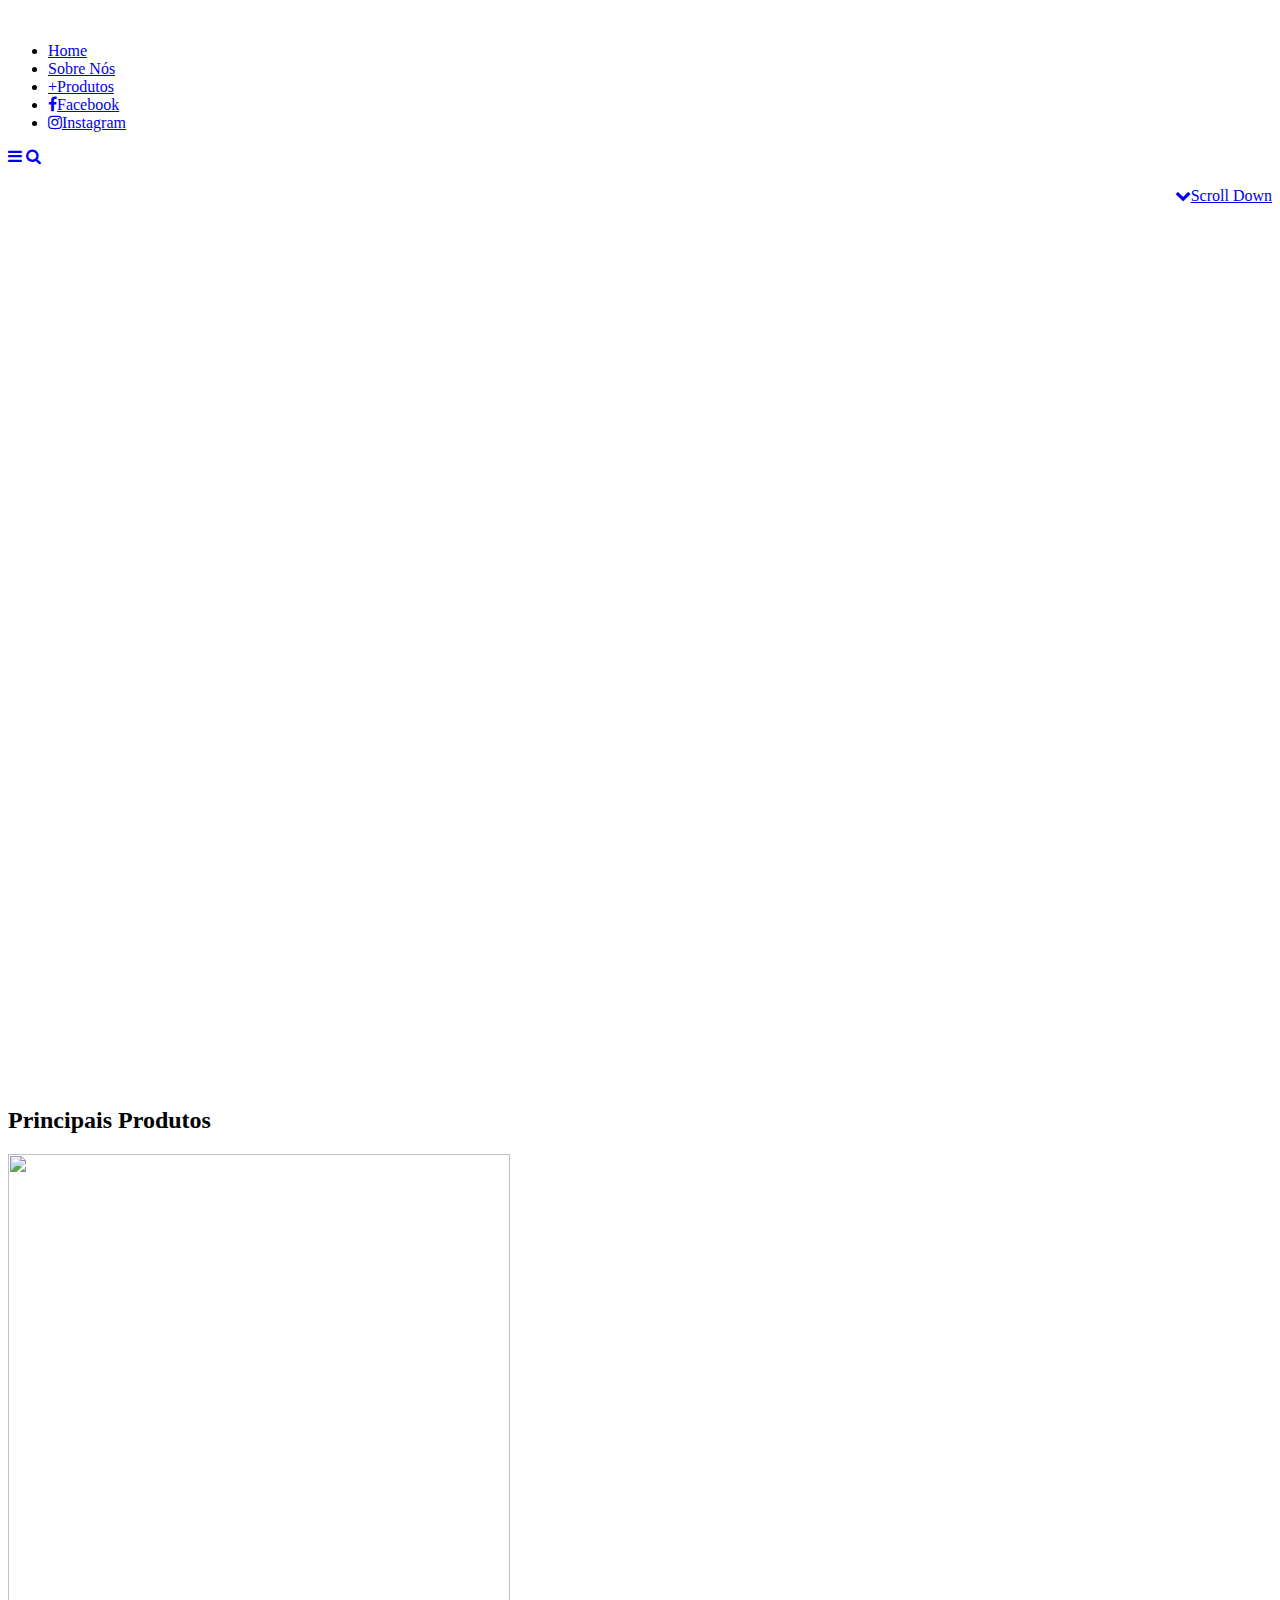
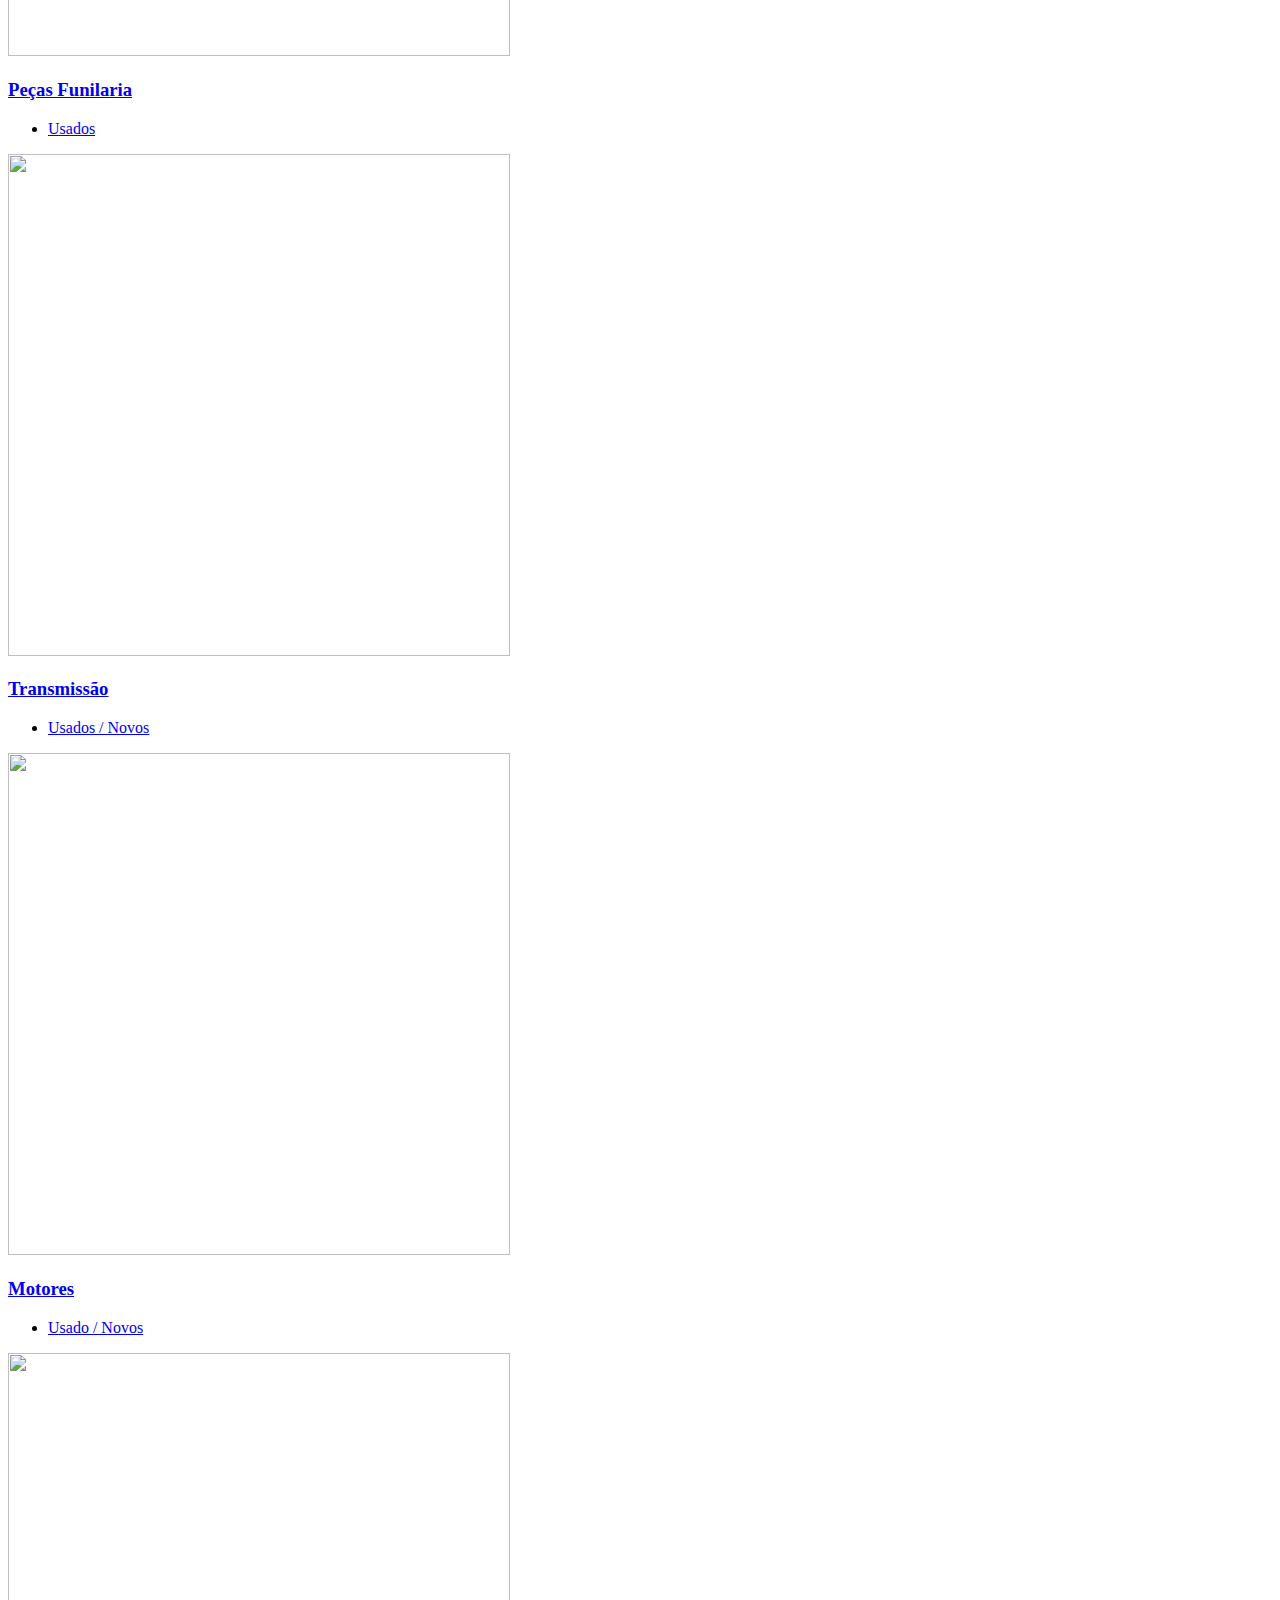
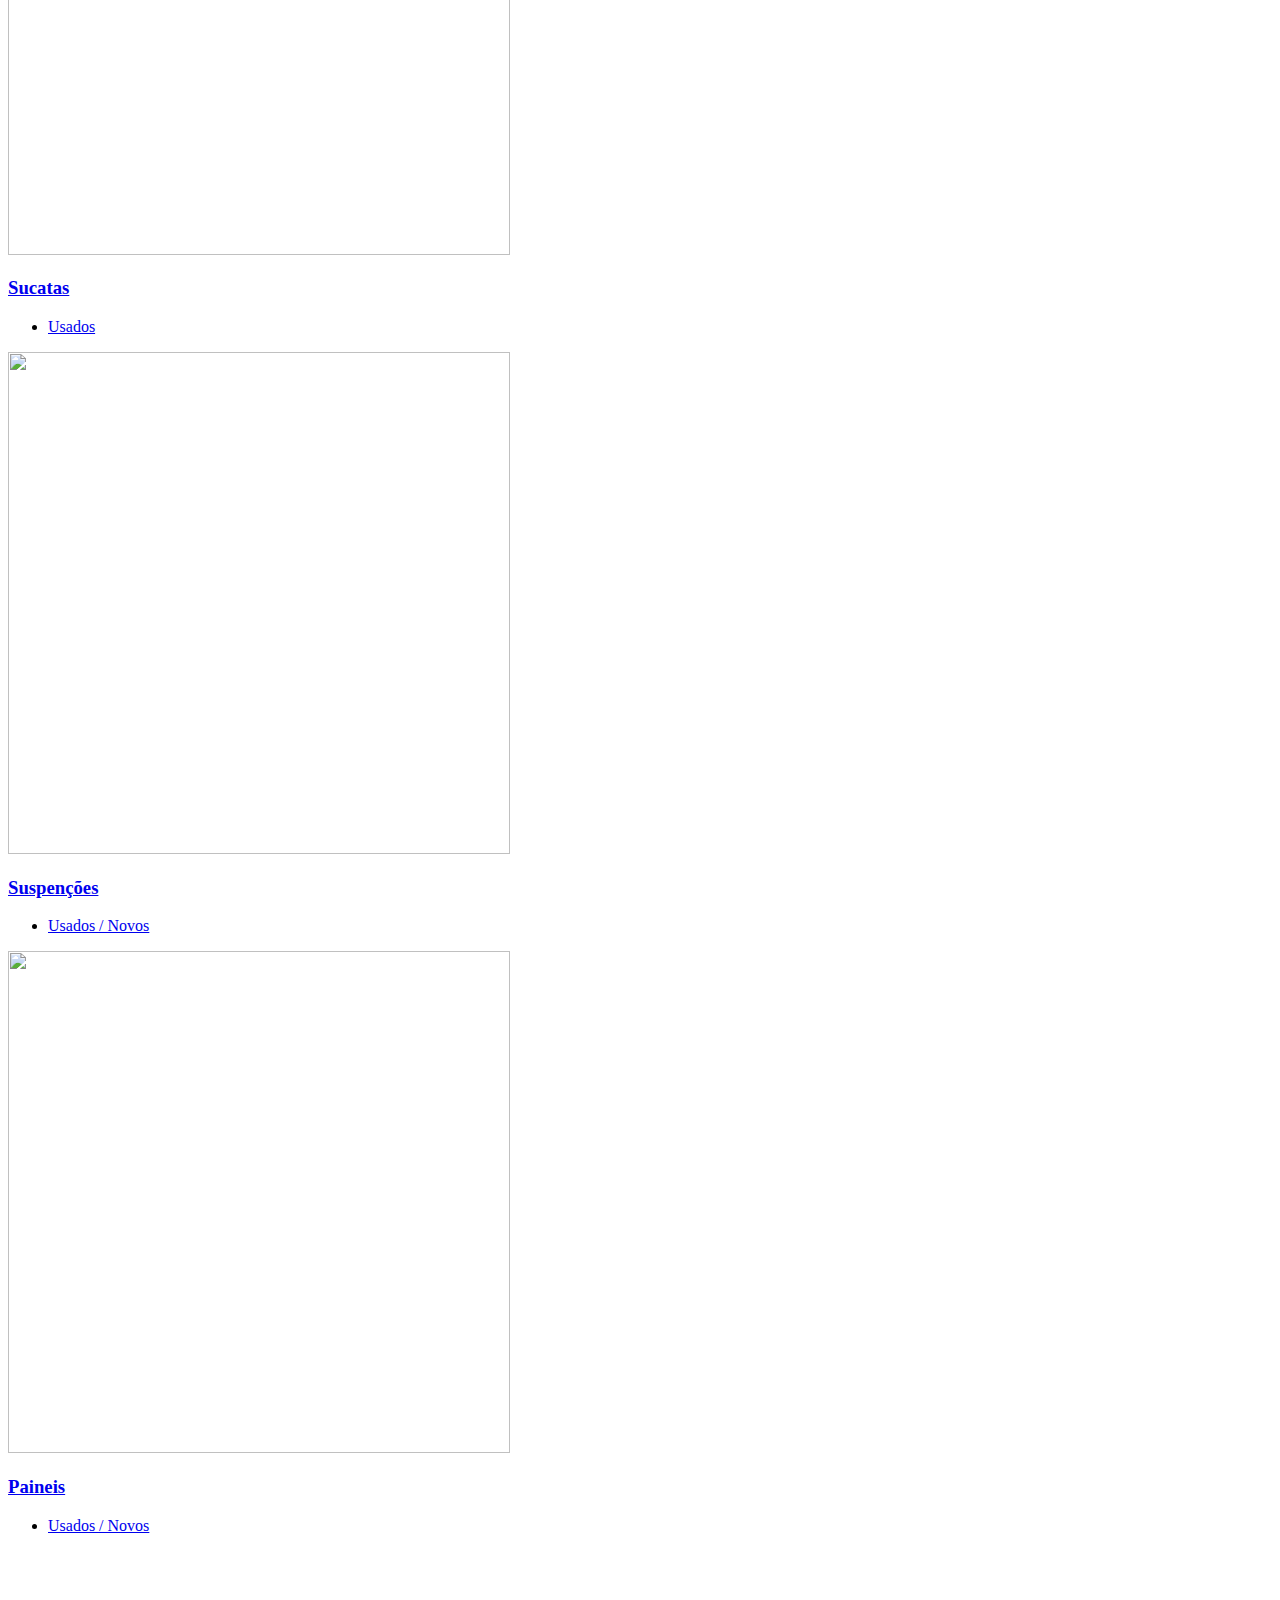
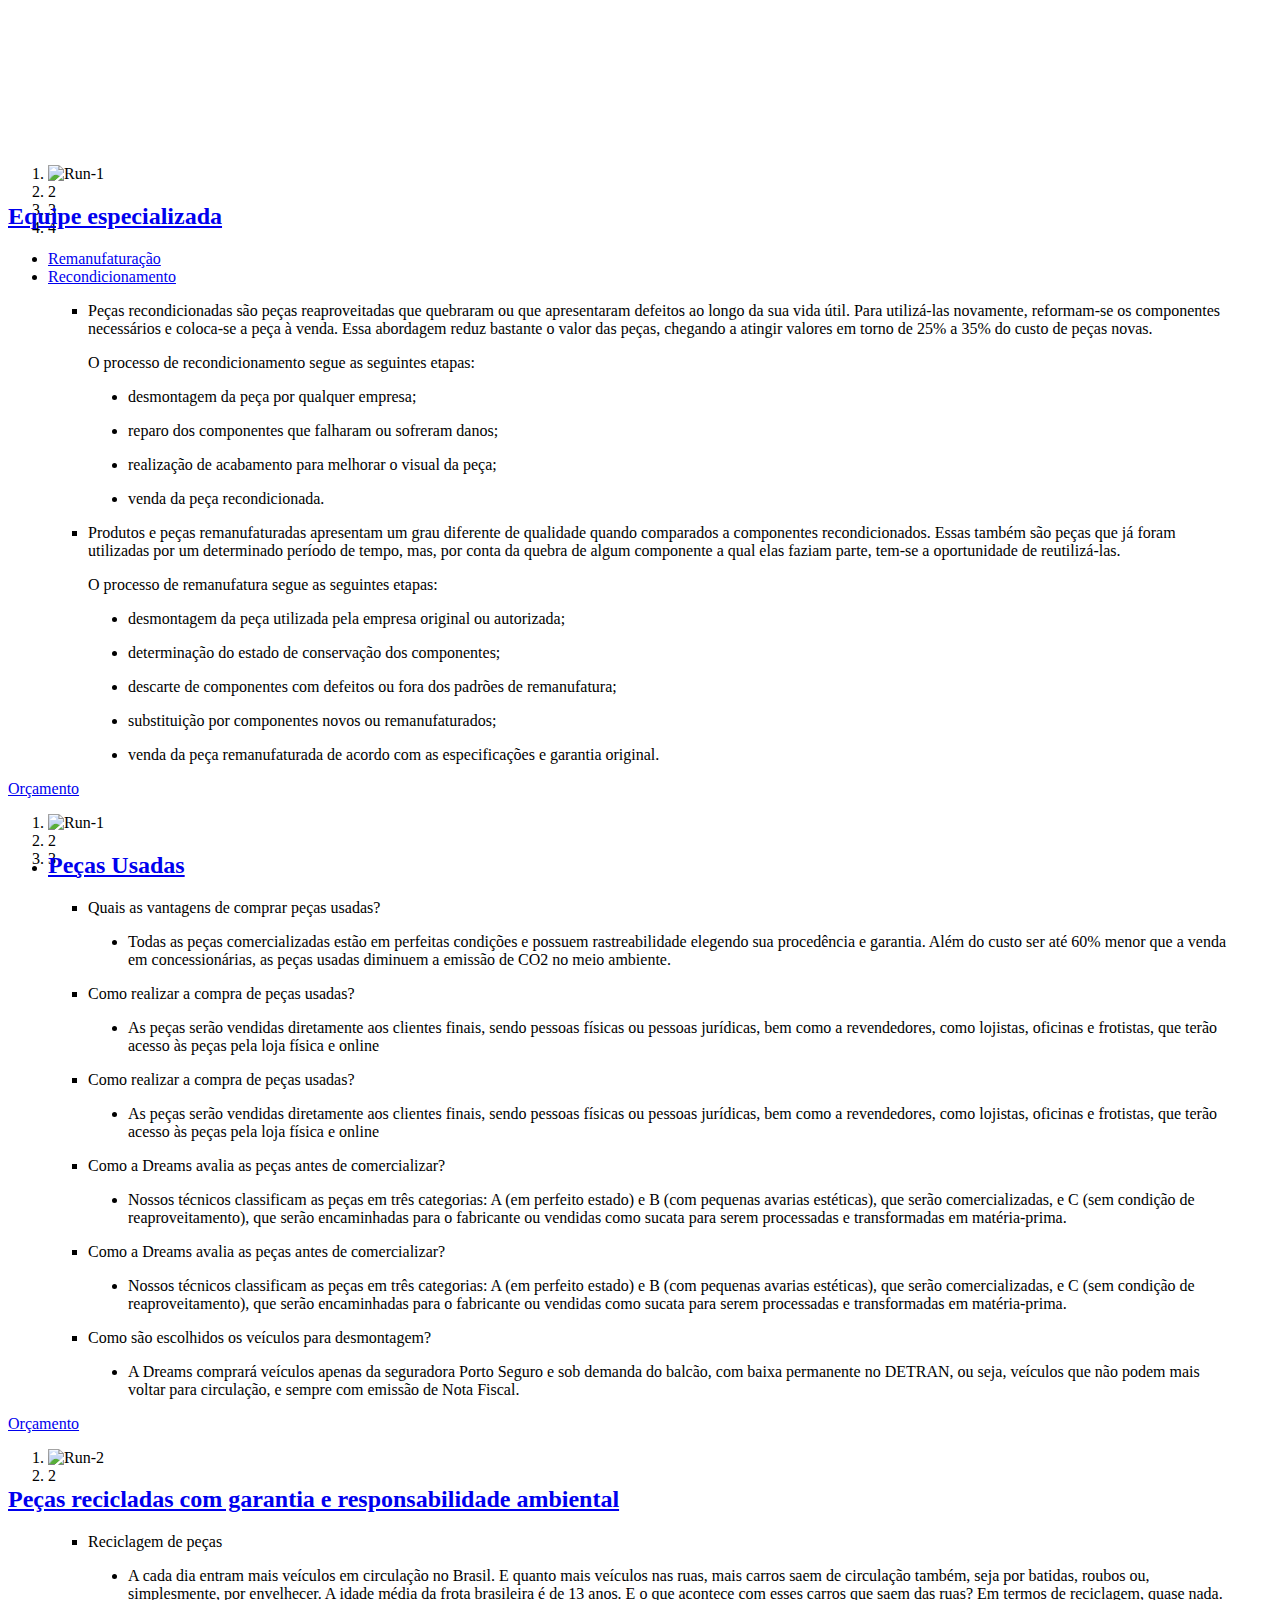
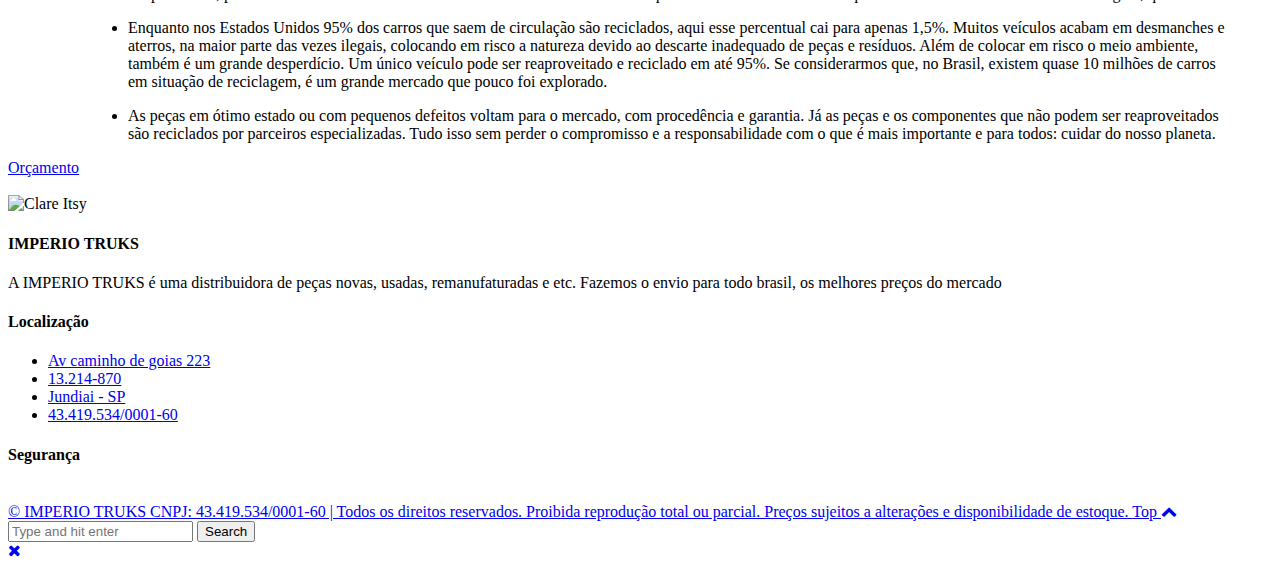
==== index.html @ 2dc1dddb "primeiro" ====
<!doctype html>

<html class="home blog no-js" lang="pt-br">
<head>
    <title> IMPERIO TRUKS </title>

    <meta charset="UTF-8"/>
    <link rel="stylesheet" href="https://stackpath.bootstrapcdn.com/font-awesome/4.7.0/css/font-awesome.min.css"
          type="text/css" media="all"/>
    <link rel="stylesheet" href="https://fonts.googleapis.com/css?family=Amatic+SC%3A400%2C700%7CLato%3A400%2C700%2C400italic%2C700italic&amp;ver=4.9.8"
          type="text/css" media="screen"/>
    <link rel="stylesheet" href="style.css" type="text/css" media="screen"/>
    <link rel="stylesheet" href="print.css" type="text/css" media="print"/>
    <!--[if (lt IE 9) & (!IEMobile)]>
    <link rel="stylesheet" id="lt-ie9-css" href="ie.css" type="text/css" media="screen"/>
    <![endif]-->
    <script src='js/jquery-3.0.0.min.js'></script>
    <script src='js/jquery-migrate-3.0.1.min.js'></script>
    <!--[if lt IE 9]>
    
    <![endif]-->
    <link rel="shortcut icon" href="imagens1/Icons-Land-Points-Of-Interest-Car-Repair-Blue.ico" type="image/x-icon">
</head>
<body class="home sticky-menu sidebar-off" id="top">

<header class="header">

    <div class="header-wrap">

        <div class="logo plain logo-left">
            <div class="site-title">
                <a href="https://wa.me/5511959809265"  title="Go to Home"><img src="imagens1/Icons-Land-Points-Of-Interest-Car-Repair-Blue-2.ico" alt=""> </a>
            </div>
        </div><!-- /logo -->


        <nav id="nav" role="navigation">
            <div class="table">
                <div class="table-cell">
                    <ul id="menu-menu-1">
                        <li class="menu-item">
                            <a href="index.html">Home</a></li>
                        <li class="menu-item">
                            <a href="about.html">Sobre Nós</a></li>
                        <li class="menu-item">
                            <a href="blog.html">+Produtos</a>
                        </li>
                        <li class="menu-inline menu-item">
                            <a title="Facebook" href="http://www.facebook.com/fh5co">
                                <i class="fa fa-facebook"></i><span class="i">Facebook</span>
                            </a></li>
                        <li class="menu-inline menu-item">
                            <a title="Instagram" href="#">
                                <i class="fa fa-instagram"></i><span class="i">Instagram</span>
                            </a>
                        </li>
                    </ul>
                </div>
            </div>
        </nav>
        <a href="#nav" class="menu-trigger"><i class="fa fa-bars"></i></a>

        <a href="#topsearch" class="search-trigger"><i class="fa fa-search"></i></a>

    </div>

</header>


<div class="hero" style="background-image: url('imagens1/painel-star.jpg'); text-align:right;">
    <div class="hero-inner">
        <div class="inner">
            <h1><span class="border border-top border-bottom">   </span></h1> <!-- texto principal da capa -->
            <div class="hero-line-one"></div>
            
        </div>

        <a class="more-arrow" href="#content"><i class="fa fa-chevron-down"></i><span>Scroll Down</span></a>

    </div>
</div>
<div class="home-sticky" id="content">

    <h2 class="home-sticky-title">Principais Produtos</h2>


    <div class="sticky-inner">

        <aside class="home-sticky-post post has-post-thumbnail sticky">

  		    <span class="post-image">
  				<a href="#">
  				<img width="502" height="502" src="imagens1/para-choque1234.jpg"
                     class="attachment-sticky size-sticky" alt=""/>
  				</a>
  		    </span>

            <div class="inner">
                <h3 class="entry-title">
                    <a href="#">Peças Funilaria</a>
                </h3>

                <ul class="meta top">
                    <li class="time">
                        <a href="#"> Usados  </a>
                    </li>
                </ul>
            </div>

        </aside>

        <aside class="home-sticky-post post has-post-thumbnail sticky ">

            <span class="post-image">
  				<a href="blog.html">
  				<img width="502" height="502" src="imagens1/embregaemb1.jpg"
                     class="attachment-sticky size-sticky" alt=""/>
  				</a>
  		    </span>

            <div class="inner">
                <h3 class="entry-title">
                    <a href="blog.html">Transmissão</a>
                </h3>

                <ul class="meta top">
                    <li class="time">
                        <a href="#"
                           title="The Apothecary">Usados / Novos  </a>
                    </li>
                </ul>
            </div>

        </aside>

        <aside class="home-sticky-post post has-post-thumbnail sticky">

  		    <span class="post-image">
                <a href="#motores">
                    <img width="502" height="502" src="imagens1/Flowers1.jpg"
                     class="attachment-sticky size-sticky" alt=""/>
  				</a>
  		    </span>

            <div class="inner">
                <h3 class="entry-title">
                    <a href="#motores">Motores</a>
                </h3>

                <ul class="meta top">
                    <li class="time">
                        <a href="#motores">Usado / Novos  </a>
                    </li>
                </ul>
            </div>

        </aside>

        <aside class="home-sticky-post post has-post-thumbnail sticky ">

  		    <span class="post-image">
                <a href="#"><img width="502" height="502" src="imagens1/sucata1.jpg"
                     class="attachment-sticky size-sticky" alt=""/>
  				</a>
            </span>

            <div class="inner">
                <h3 class="entry-title">
                    <a href="#">Sucatas</a>
                </h3>

                <ul class="meta top">
                    <li class="time">
                        <a href="#"
                           title="The Sunny Day">Usados </a>
                    </li>
                </ul>
            </div>

        </aside>

        <aside class="home-sticky-post post has-post-thumbnail sticky ">


  		    <span class="post-image">
                <a href="#motores">
                    <img width="502" height="502" src="imagens1/suspençao+.jpg"
                     class="attachment-sticky size-sticky" alt=""/>
  				</a>
                
            </span>

            <div class="inner">
                <h3 class="entry-title">
                    <a href="#motores">Suspenções</a>
                </h3>

                <ul class="meta top">
                    <li class="time">
                        <a href="#motores"> Usados / Novos  </a>
                    </li>
                </ul>
            </div>

        </aside>

        <aside class="home-sticky-post post has-post-thumbnail sticky ">

            <span class="post-image">
                <a href="#">
                    <img width="502" height="502" src="imagens1/painel.jpg"
                     class="attachment-sticky size-sticky" alt=""/>
  				</a>
  		    </span>


            <div class="inner">
                <h3 class="entry-title">
                    <a href="#">Paineis</a>
                </h3>

                <ul class="meta top">
                    <li class="time">
                        <a href="#">Usados / Novos  </a>
                    </li>
                </ul>
            </div>

        </aside>

    </div>


</div>
<div class="wrap full-wrap">
    <div class="main-wrap">
        <section class="main main-archive">
            <div class="loop">


                <article class="post format-gallery post_format-post-format-gallery">


                    
                        <div class="part-gallery">
                            <div class="flexslider">
                                <ul class="slides">

                                    <li><span class="post-image">
                                            <img src="imagens1/mecanico-amigo1.jpg" alt="Run-1">
                                        </span>
                                    </li>
                                    <li><span class="post-image">
                                            <img src="imagens1/mecanico-carro-vermelho.jpg" alt="Run-3"/>
                                        </span>
                                    </li>
                                    <li><span class="post-image">
                                        <img src="imagens1/analise.jpg" alt="Run-4"/>
                                    </span>
                                    </li>
                                    <li><span class="post-image">
                                        <img src="imagens1/carros.jpg" alt="Run-4"/>
                                    </span>
                                    </li>
                                </ul>
                            </div>
                        </div>

                    

                    <div class="inner">

                        <h2 class="entry-title">
                            <a href="#"
                               title="Running through Chicago">
                                Equipe especializada </a>
                        </h2>
                        <ul class="meta top">
                            <li class="time">
                                <a href="#"
                                   title="Running through Chicago">
                                    Remanufaturação 
                                </a>
                            </li>

                            <li class="comments post-tags">
                                <a href="#"> Recondicionamento</a>
                            </li>
                        </ul>
                        <div class="rolamento">
                            <div class="post-content">
                                <blockquote>
                                    <ul style="list-style: square;">
                                        <li>
                                            <p class="text12"> Peças recondicionadas são peças reaproveitadas que quebraram ou que apresentaram defeitos ao longo da sua vida útil. Para utilizá-las novamente, reformam-se os componentes necessários e coloca-se a peça à venda. Essa abordagem reduz bastante o valor das peças, chegando a atingir valores em torno de 25% a 35% do custo de peças novas.</p>
                                        </li>
                                            <p class="text12"> O processo de recondicionamento segue as seguintes etapas:</p>
                                           <ul style="list-style: disc;">
                            
                                                <li><p class="text12">desmontagem da peça por qualquer empresa;</p></li>
                                                <li><P class="text12">reparo dos componentes que falharam ou sofreram danos;</P></li>
                                                <li><p class="text12">realização de acabamento para melhorar o visual da peça;</p></li>
                                                <li><p class="text12">venda da peça recondicionada.</p></li>
                            
                                           </ul>
                            
                                        <li>
                                            <p class="text12">Produtos e peças remanufaturadas apresentam um grau diferente de qualidade quando comparados a componentes recondicionados. Essas também são peças que já foram utilizadas por um determinado período de tempo, mas, por conta da quebra de algum componente a qual elas faziam parte, tem-se a oportunidade de reutilizá-las.</p>
                            
                                            <p class="text12">O processo de remanufatura segue as seguintes etapas:</p>
                                                <ul style="list-style: disc;">
                                                    <li><p class="text12">desmontagem da peça utilizada pela empresa original ou autorizada;</p></li>
                                                    <li><p class="text12">determinação do estado de conservação dos componentes;</p></li>
                                                    <li><p class="text12">descarte de componentes com defeitos ou fora dos padrões de remanufatura;</p></li>
                                                    <li><p class="text12">substituição por componentes novos ou remanufaturados;</p></li>
                                                    <li><p class="text12">venda da peça remanufaturada de acordo com as especificações e garantia original.</p></li>
                            
                            
                                    </ul>
                                </blockquote>
                                
                            </div>
                        </div>
                        <a href="https://wa.me/5511978491698"
                        class="more-link" target="_blank">Orçamento</a>
                    </div>
                </article>
                
                <article class="post format-image has-post-thumbnail post_format-post-format-image">


                    <div class="part-gallery">
                        <div class="flexslider">
                            <ul class="slides">

                                <li><span class="post-image">
                                        <img src="imagens1/mecanico12.jpg" alt="Run-1">
                                    </span>
                                </li>
                                <li><span class="post-image">
                                        <img src="imagens1/mecanico321.jpg" alt="Run-3"/>
                                    </span>
                                </li>
                                <li><span class="post-image">
                                    <img src="imagens1/capa-peças.jpg" alt="Run-4"/>
                                </span>
                            </li>
                            </ul>
                        </div>
                    </div>


                    <div class="inner">

                        <h2 class="entry-title">
                            <a href="#"
                               title="Camper Van Fun">
                                </a>
                        </h2>
                        <ul class="meta top">
                            <li class="time">
                                <h2 class="entry-title">
                                    <a href="#"
                                       title="The Flower Shop">
                                        Peças Usadas </a>
                                </h2>
                                </a></li>

                          

                        </ul>
                        <div class="rolamento">
                            <div class="post-content">
                            
                                <blockquote>
                                <ul style="list-style: square;">
                                    <li><p class="text12"> Quais as vantagens de comprar peças usadas?</p></li>
                            
                                     <ul style="list-style: disc;">
                                         <li><p class="text12">
                                            Todas as peças comercializadas estão em perfeitas condições e possuem rastreabilidade elegendo sua procedência e garantia. Além do custo ser até 60% menor que a venda em concessionárias, as peças usadas diminuem a emissão de CO2 no meio ambiente. </p></li>
                                     </ul>
                                     <li><p class="text12"> Como realizar a compra de peças usadas?</p></li>
                            
                                     <ul style="list-style: disc;">
                                         <li><p class="text12">
                                            As peças serão vendidas diretamente aos clientes finais, sendo pessoas físicas ou pessoas jurídicas, bem como a revendedores, como lojistas, oficinas e frotistas, que terão acesso às peças pela loja física e online
                                            </p></li>
                                     </ul>
                                     <li><p class="text12"> Como realizar a compra de peças usadas?</p></li>
                            
                                     <ul style="list-style: disc;">
                                         <li><p class="text12">
                                            As peças serão vendidas diretamente aos clientes finais, sendo pessoas físicas ou pessoas jurídicas, bem como a revendedores, como lojistas, oficinas e frotistas, que terão acesso às peças pela loja física e online
                                            </p></li>
                                     </ul>
                                     <li><p class="text12"> Como a Dreams avalia as peças antes de comercializar?</p></li>
                            
                                     <ul style="list-style: disc;">
                                         <li><p class="text12">
                                            Nossos técnicos classificam as peças em três categorias: A (em perfeito estado) e B (com pequenas avarias estéticas), que serão comercializadas, e C (sem condição de reaproveitamento), que serão encaminhadas para o fabricante ou vendidas como sucata para serem processadas e transformadas em matéria-prima.
                                            </p></li>
                                     </ul>
                                     <li><p class="text12"> Como a Dreams avalia as peças antes de comercializar?</p></li>
                            
                                     <ul style="list-style: disc;">
                                         <li><p class="text12">
                                            Nossos técnicos classificam as peças em três categorias: A (em perfeito estado) e B (com pequenas avarias estéticas), que serão comercializadas, e C (sem condição de reaproveitamento), que serão encaminhadas para o fabricante ou vendidas como sucata para serem processadas e transformadas em matéria-prima.
                                            </p></li>
                                     </ul>
                                     <li><p class="text12"> Como são escolhidos os veículos para desmontagem?</p></li>
                            
                                     <ul style="list-style: disc;">
                                         <li><p class="text12">
                                            A Dreams comprará veículos apenas da seguradora Porto Seguro e sob demanda do balcão, com baixa permanente no DETRAN, ou seja, veículos que não podem mais voltar para circulação, e sempre com emissão de Nota Fiscal.
                                            </p></li>
                                     </ul>
                            
                                </ul>
                                </blockquote>
                                    
                            </div>
                        </div>
                        <a href="https://wa.me/5511978491698"  class="more-link" target="_blank">Orçamento</a>
                    </div>
                </article>

                
                <article class="post has-post-thumbnail">
                    <div id="motores"></div>

                    <div class="part-gallery">
                        <div class="flexslider">
                            <ul class="slides">

                                <li><span class="post-image">
                                        <img src="imagens1/reciclagem.jpg" alt="Run-2"/>
                                    </span>
                                </li>
                                <li><span class="post-image">
                                    <img src="imagens1/reciclagem1.jpg" alt="Run-3"/>
                                </span>
                                </li>
                                
                            </ul>
                        </div>
                    </div>


                    <div class="inner">

                        <h2 class="entry-title">
                            <a href="#"
                               title="The Flower Shop">
                               Peças recicladas com garantia e responsabilidade ambiental </a>
                        </h2>
                        
                        </ul>
                        <div class="post-content">
        
                            <blockquote>
                            <ul style="list-style: square;">
                                <li>
                                    <p class="text12"> Reciclagem de peças </p>
                                </li>
                                <ul style="list-style: disc;">
                                    <li><p class="text12">A cada dia entram mais veículos em circulação no Brasil. E quanto mais veículos nas ruas, mais carros saem de circulação também, seja por batidas, roubos ou, simplesmente, por envelhecer. A idade média da frota brasileira é de 13 anos. E o que acontece com esses carros que saem das ruas? Em termos de reciclagem, quase nada.</p></li>

                                    <li><p class="text12">Enquanto nos Estados Unidos 95% dos carros que saem de circulação são reciclados, aqui esse percentual cai para apenas 1,5%. Muitos veículos acabam em desmanches e aterros, na maior parte das vezes ilegais, colocando em risco a natureza devido ao descarte inadequado de peças e resíduos. Além de colocar em risco o meio ambiente, também é um grande desperdício. Um único veículo pode ser reaproveitado e reciclado em até 95%. Se considerarmos que, no Brasil, existem quase 10 milhões de carros em situação de reciclagem, é um grande mercado que pouco foi explorado.</p></li>

                                    <li><p class="text12">As peças em ótimo estado ou com pequenos defeitos voltam para o mercado, com procedência e garantia. Já as peças e os componentes que não podem ser reaproveitados são reciclados por parceiros especializadas. Tudo isso sem perder o compromisso e a responsabilidade com o que é mais importante  e para todos: cuidar do nosso planeta.</p></li>
                                    
                                </ul>
                               
                            
                            </ul>
                            </blockquote>
                             
                                
                                <a href="https://wa.me/5511978491698" class="more-link" target="_blank">Orçamento</a>
                        </div>


                       

                    </div>
                </article>


            </div>

         

        </section>


    </div><!-- /main-wrap -->


</div><!-- /wrap -->
<div class="whatsapp1">
    <a
    href="https://wa.me/5511978491698" class="whats" target="_blank">
    
    <img class="whatsappimg" src="imagens1/Dtafalonso-Android-L-WhatsApp.ico" alt="">
    
    </a>
</div>

<div class="footer-widgets widget-count-4">
    <div class="wrap">
        <div class="mt-about-you-widget">
            <div class="widget footer">
    
                <img class="mt-about-avatar" src="imagens1/Icons-Land-Points-Of-Interest-Car-Repair-Blue-2.ico" alt="Clare Itsy"/>
       
                <h4>IMPERIO TRUKS</h4>

                <div class="mt-about-bio">
                    <p>A IMPERIO TRUKS é uma distribuidora de peças novas, usadas, remanufaturadas e etc. Fazemos o envio para todo brasil, os melhores preços do mercado</p>
                </div>

            </div>
        </div>   
        <div class="widget footer"><h4>Localização</h4>
            <ul>
                <li>
                    <a href="#"> Av caminho de goias 223 </a>
                </li>
                <li>
                    <a href="#"> 13.214-870</a>
                </li>
                <li>
                    <a href="#"> Jundiai - SP</a>
                </li>
                <li>
                    <a href="#">  43.419.534/0001-60 </a>
                </li>
            </ul>
        </div>
        <div class="widget footer"><h4>Segurança</h4>
            <div class="textwidget">
                <img src="imagens1/seguro1.png" alt="">
                <img src="imagens1/seguro2.png" alt="">
                <img src="imagens1/seguro3.png" alt="">
            </div>
        </div>
    </div>

</div>


<footer class="footer">
    <div class="footer-wrap">
        <div id="footer-text"> <a
            href="https://web.whatsapp.com/send?phone=55962589573"
             target="_blank">&copy; IMPERIO TRUKS  CNPJ: 43.419.534/0001-60 | Todos os direitos reservados. Proibida reprodução total ou parcial. Preços sujeitos a alterações e disponibilidade de estoque.
             
             <a href="#top" id="btt">Top <i class="fa fa-chevron-up"></i></a>
            </a>

           
        </div>
    </div>
</footer>

<div id="topsearch">
    <div class="table">
        <div class="table-cell">
            <form role="search" method="get" class="searchform" action="index.html">
                <div>
                    <input type="text" value="" name="s" class="s" placeholder="Type and hit enter"/>
                    <input type="submit" class="searchsubmit" value="Search"/>
                </div>
            </form>
        </div>
    </div>
    <a href="#topsearch" class="search-trigger"><i class="fa fa-times"></i></a>
</div>


<script>var ie9 = false;</script>
<!--[if lte IE 9 ]>
<script> var ie9 = true; </script>
<![endif]-->
<script src="js/global-plugins.min.js"></script>
<script src="js/main.js"></script>
</body>
</html>
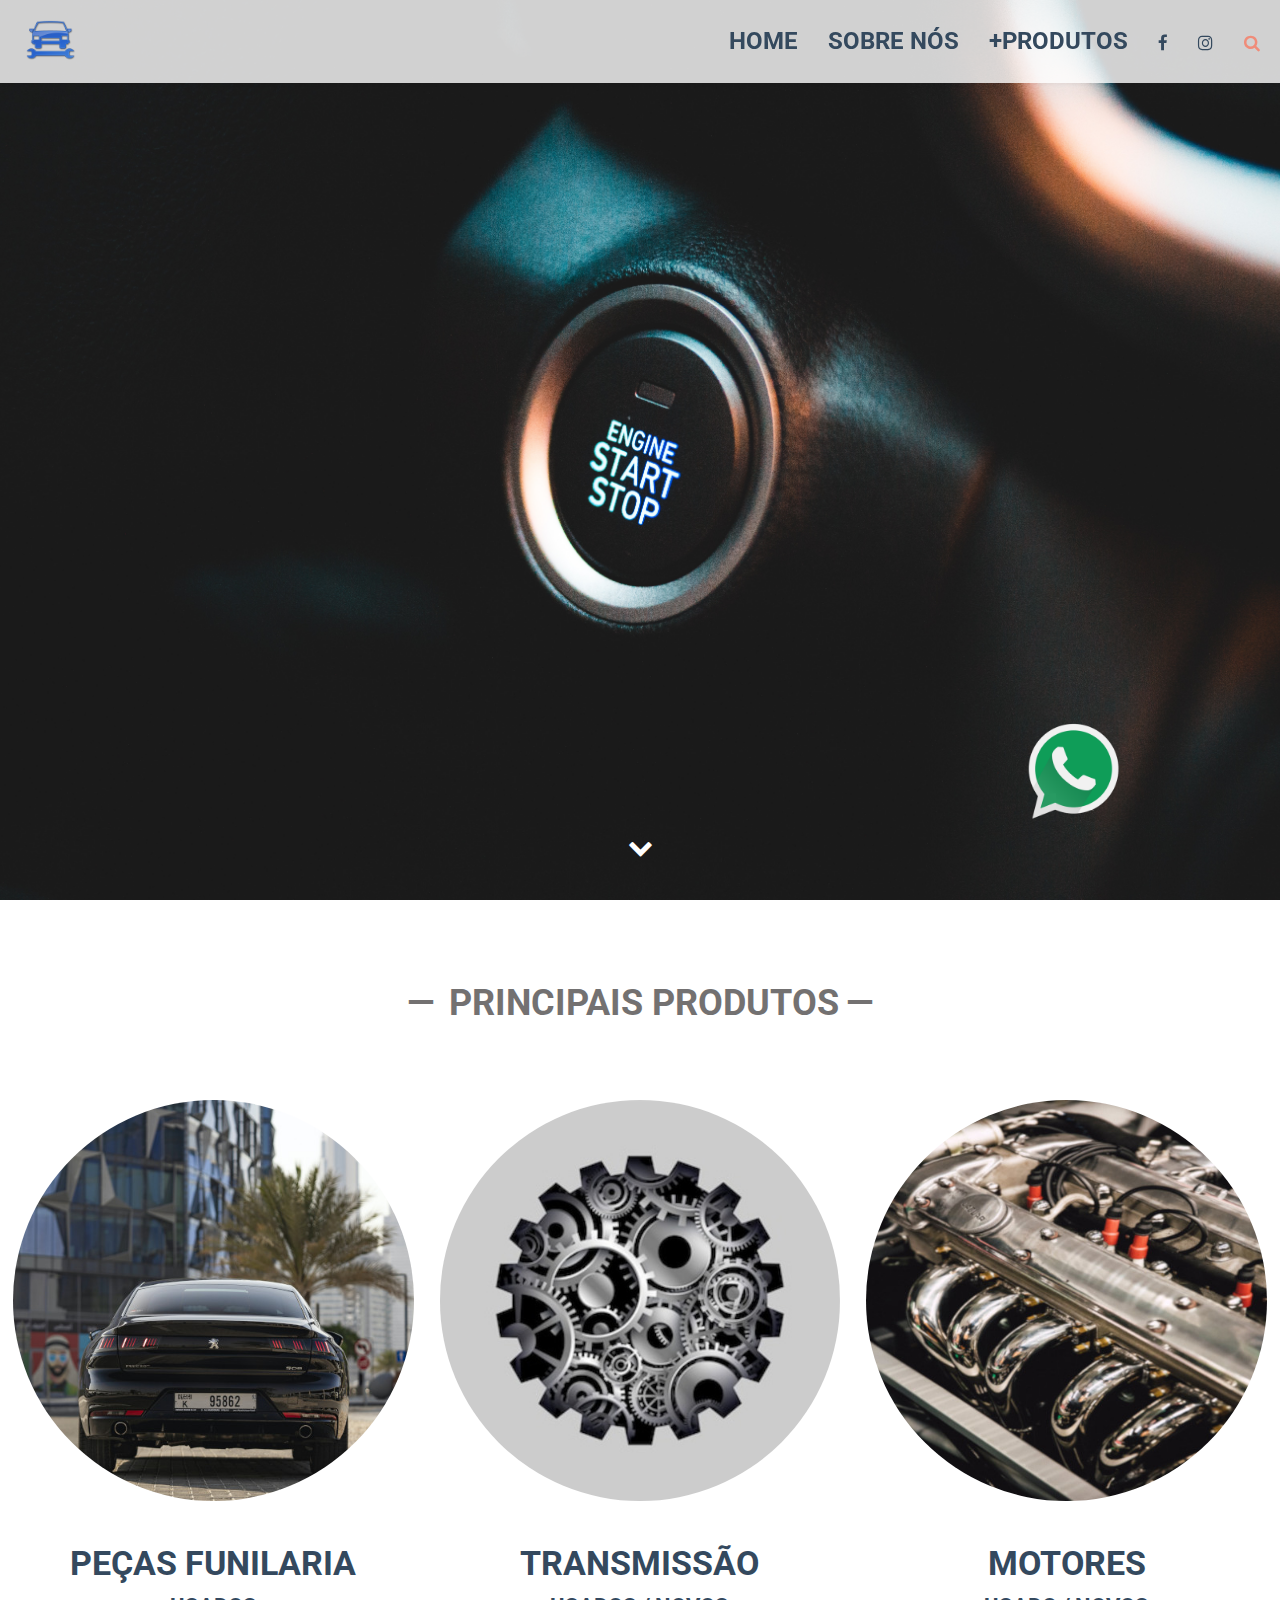
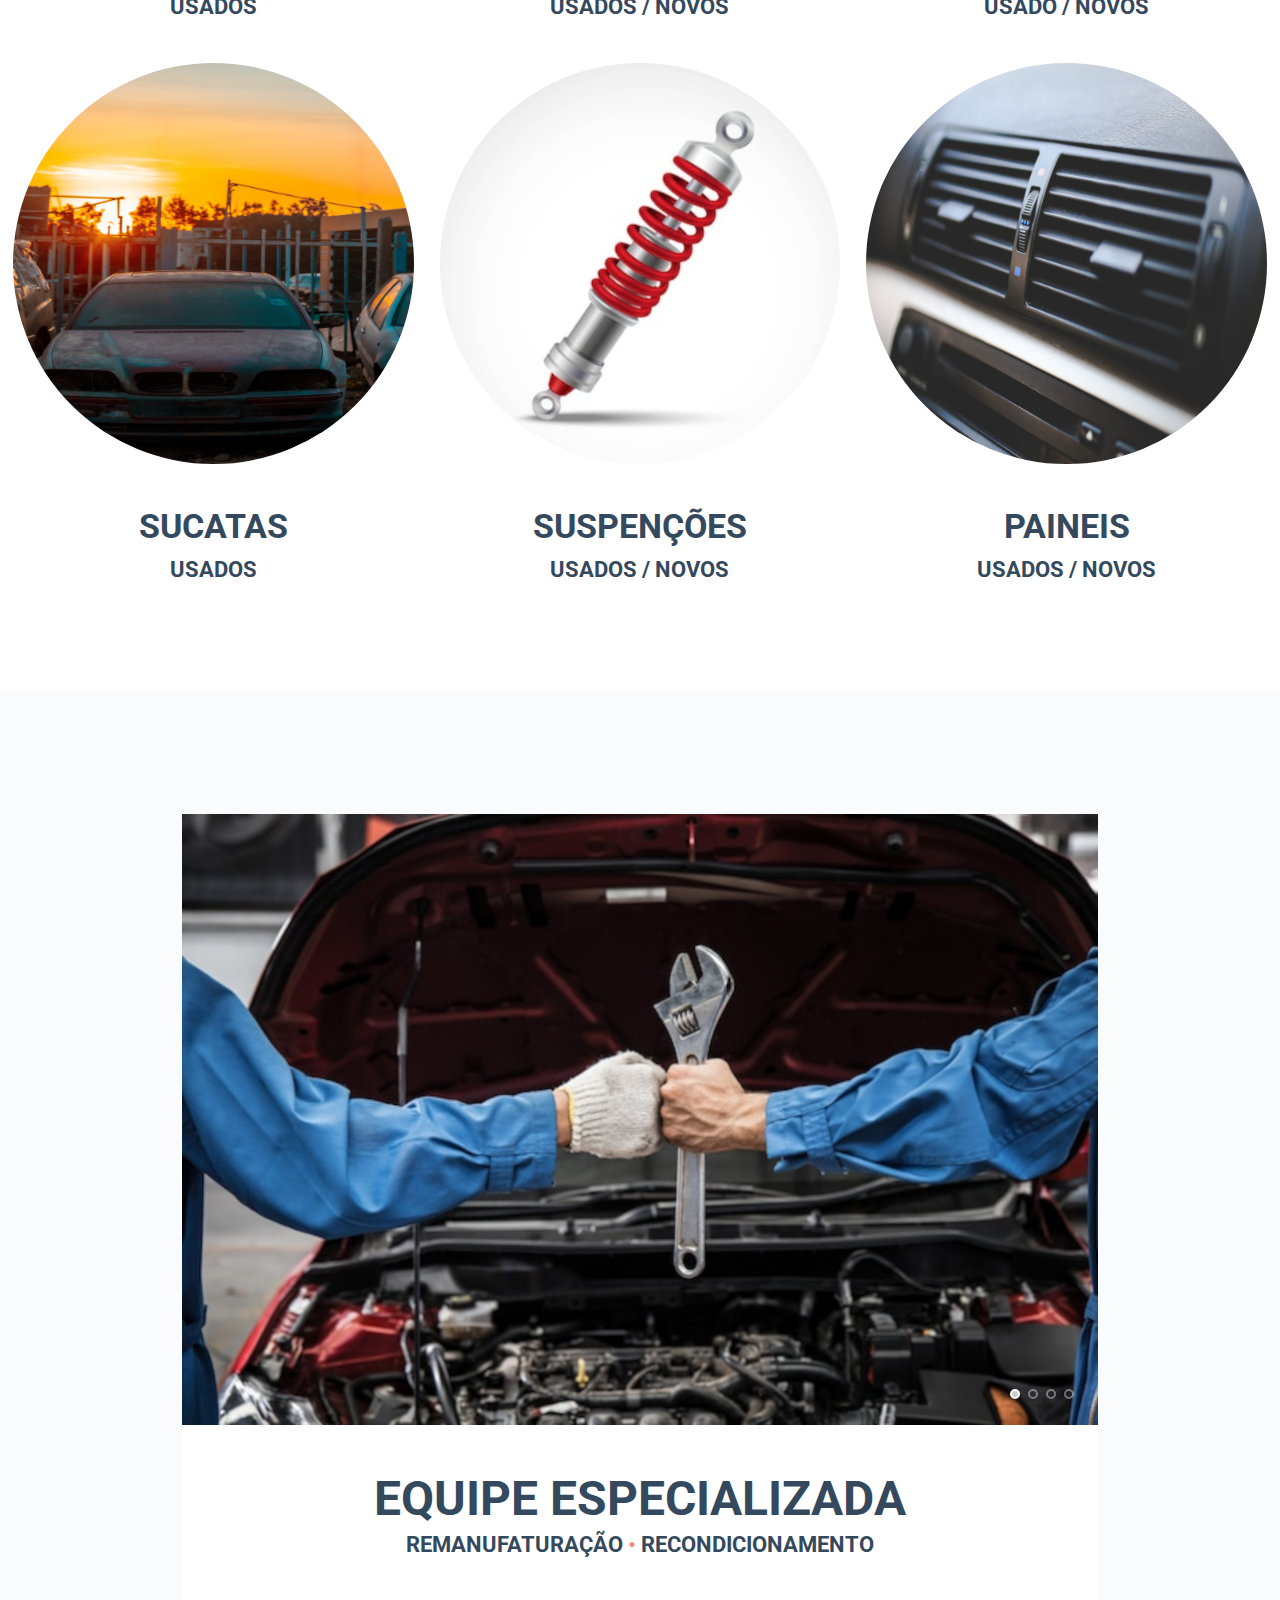
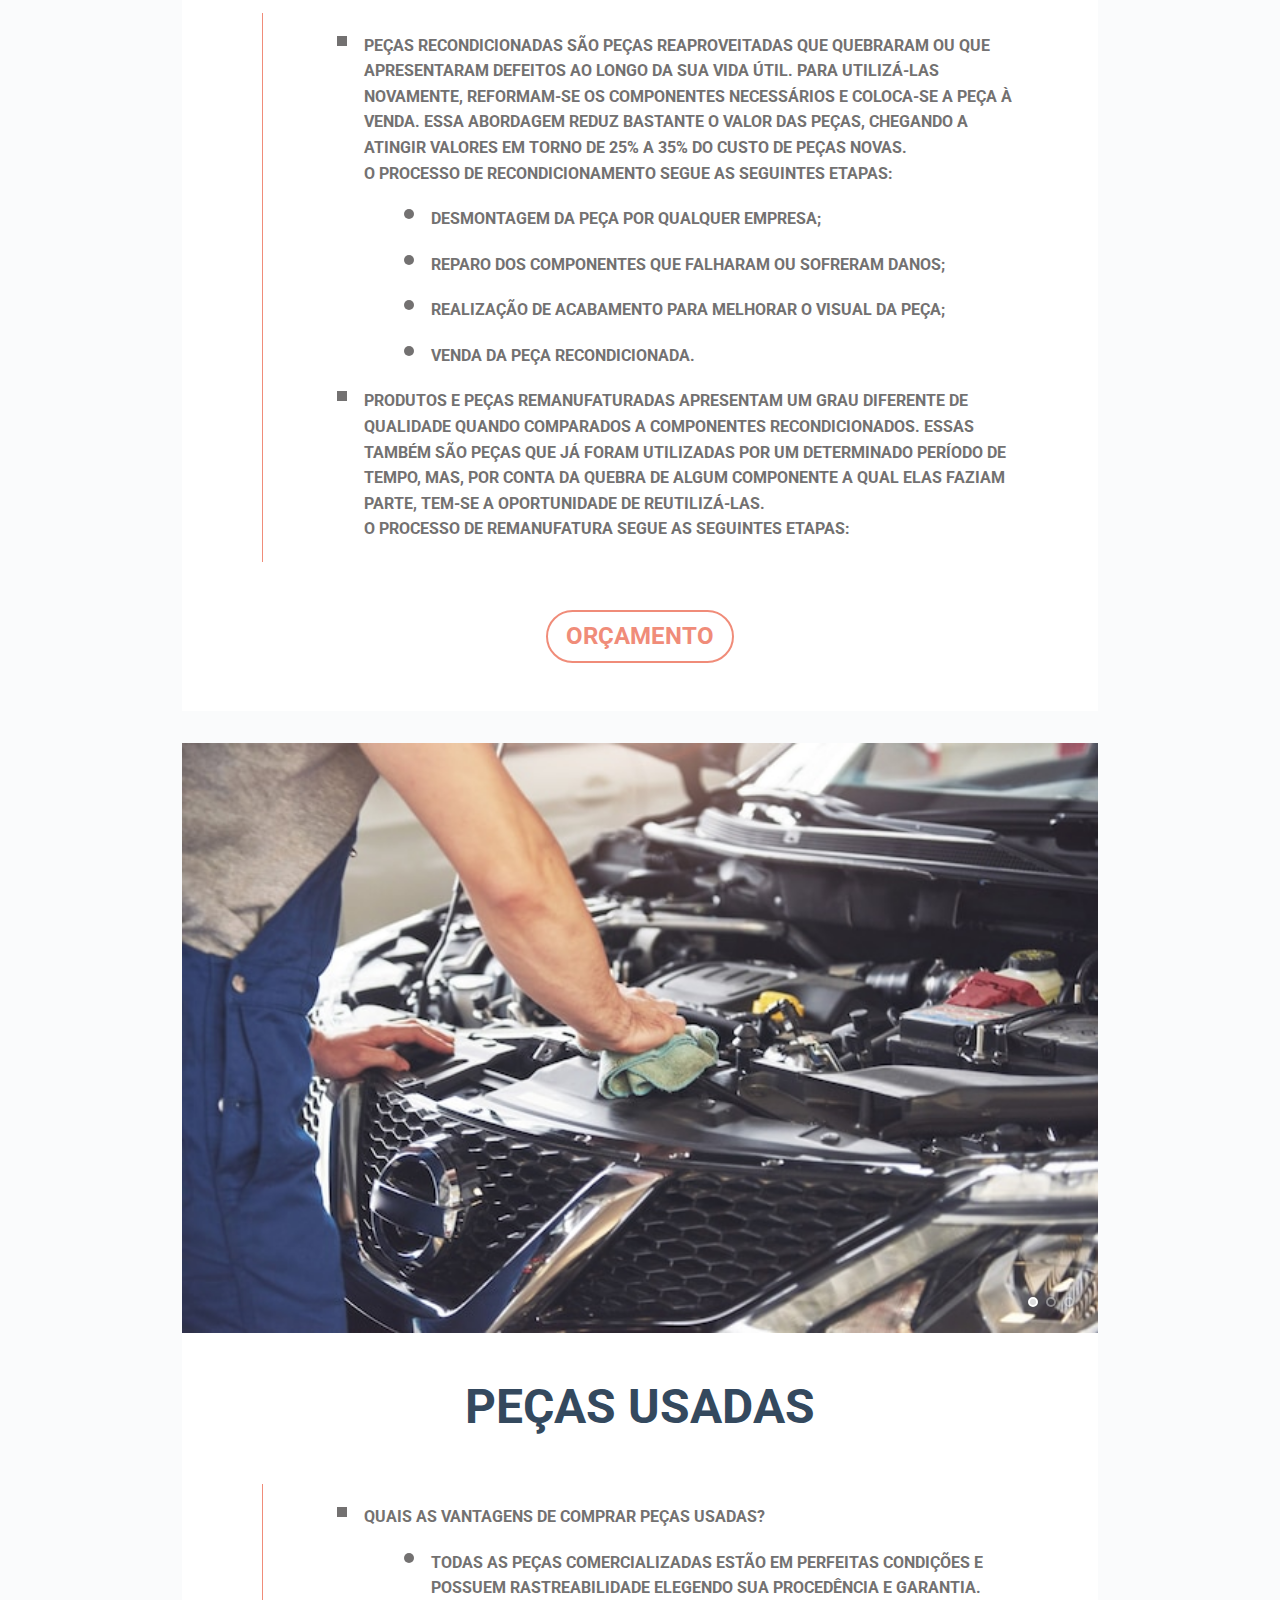
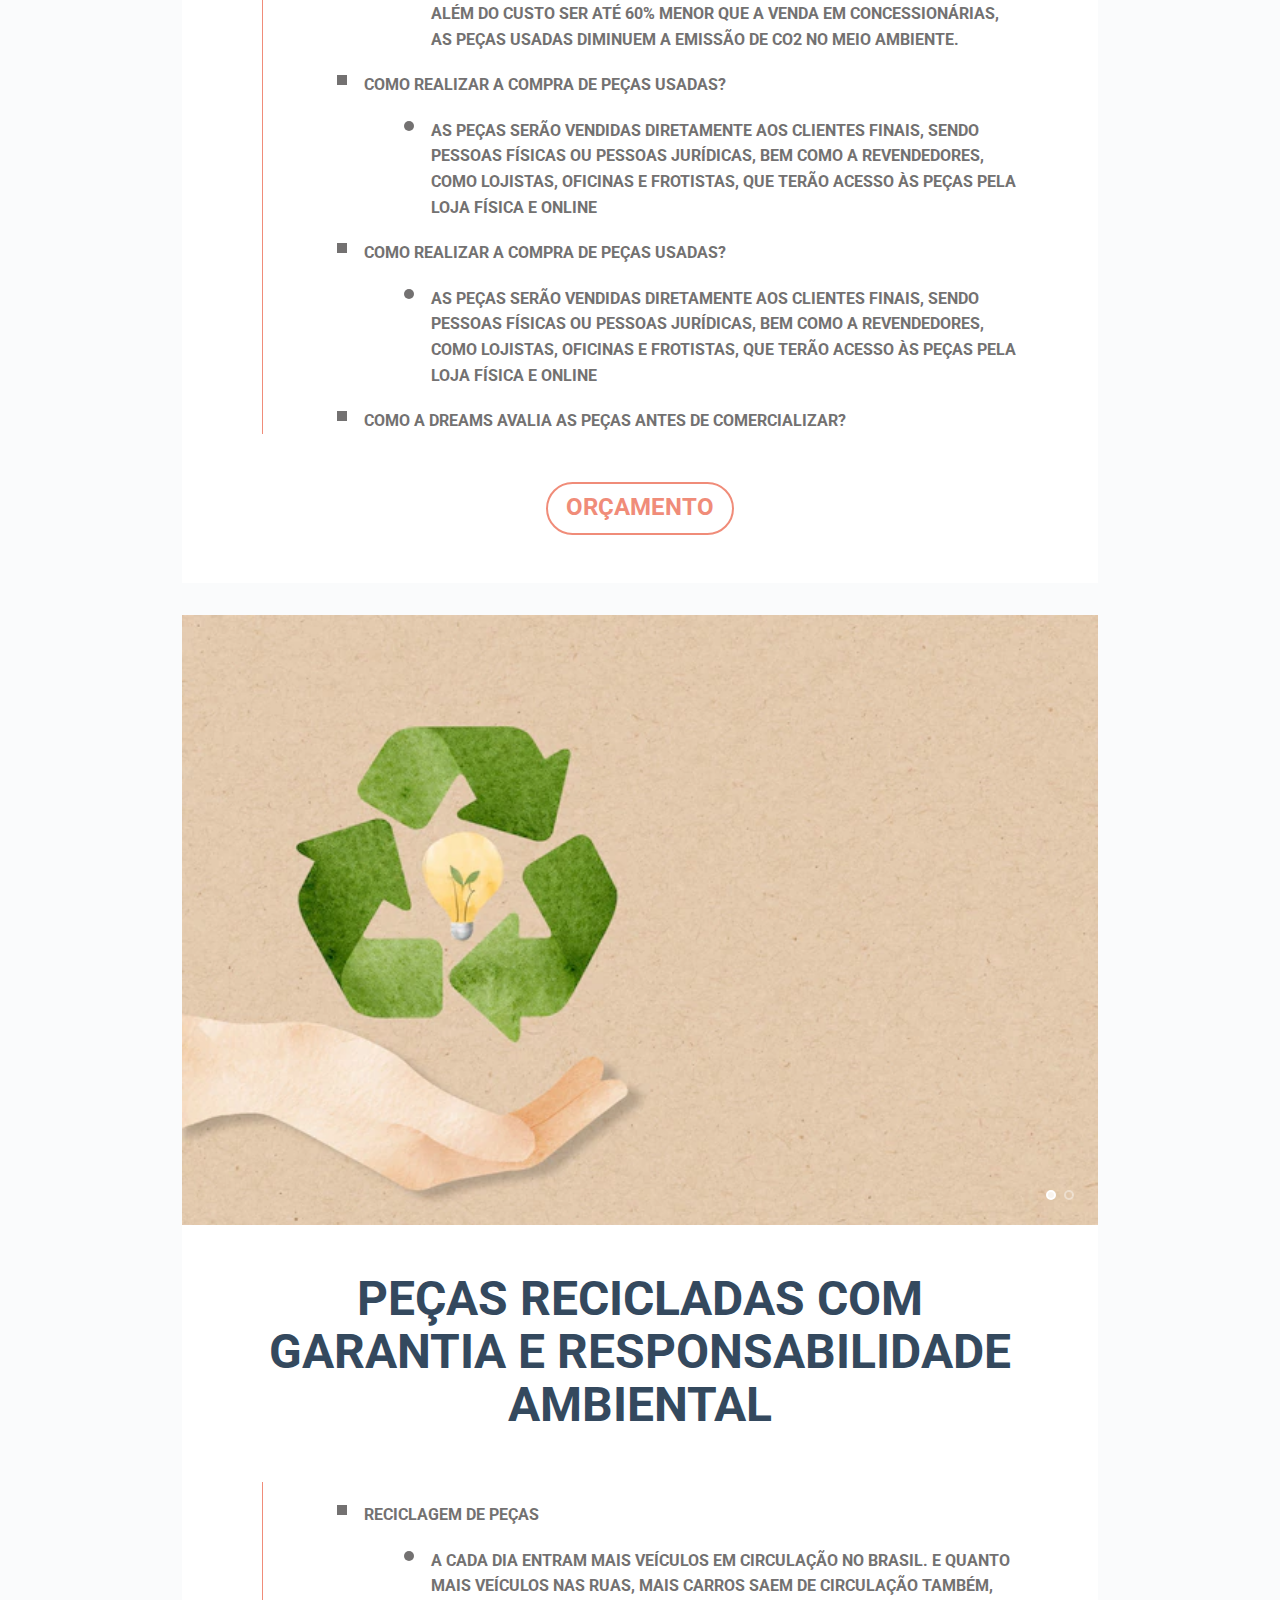
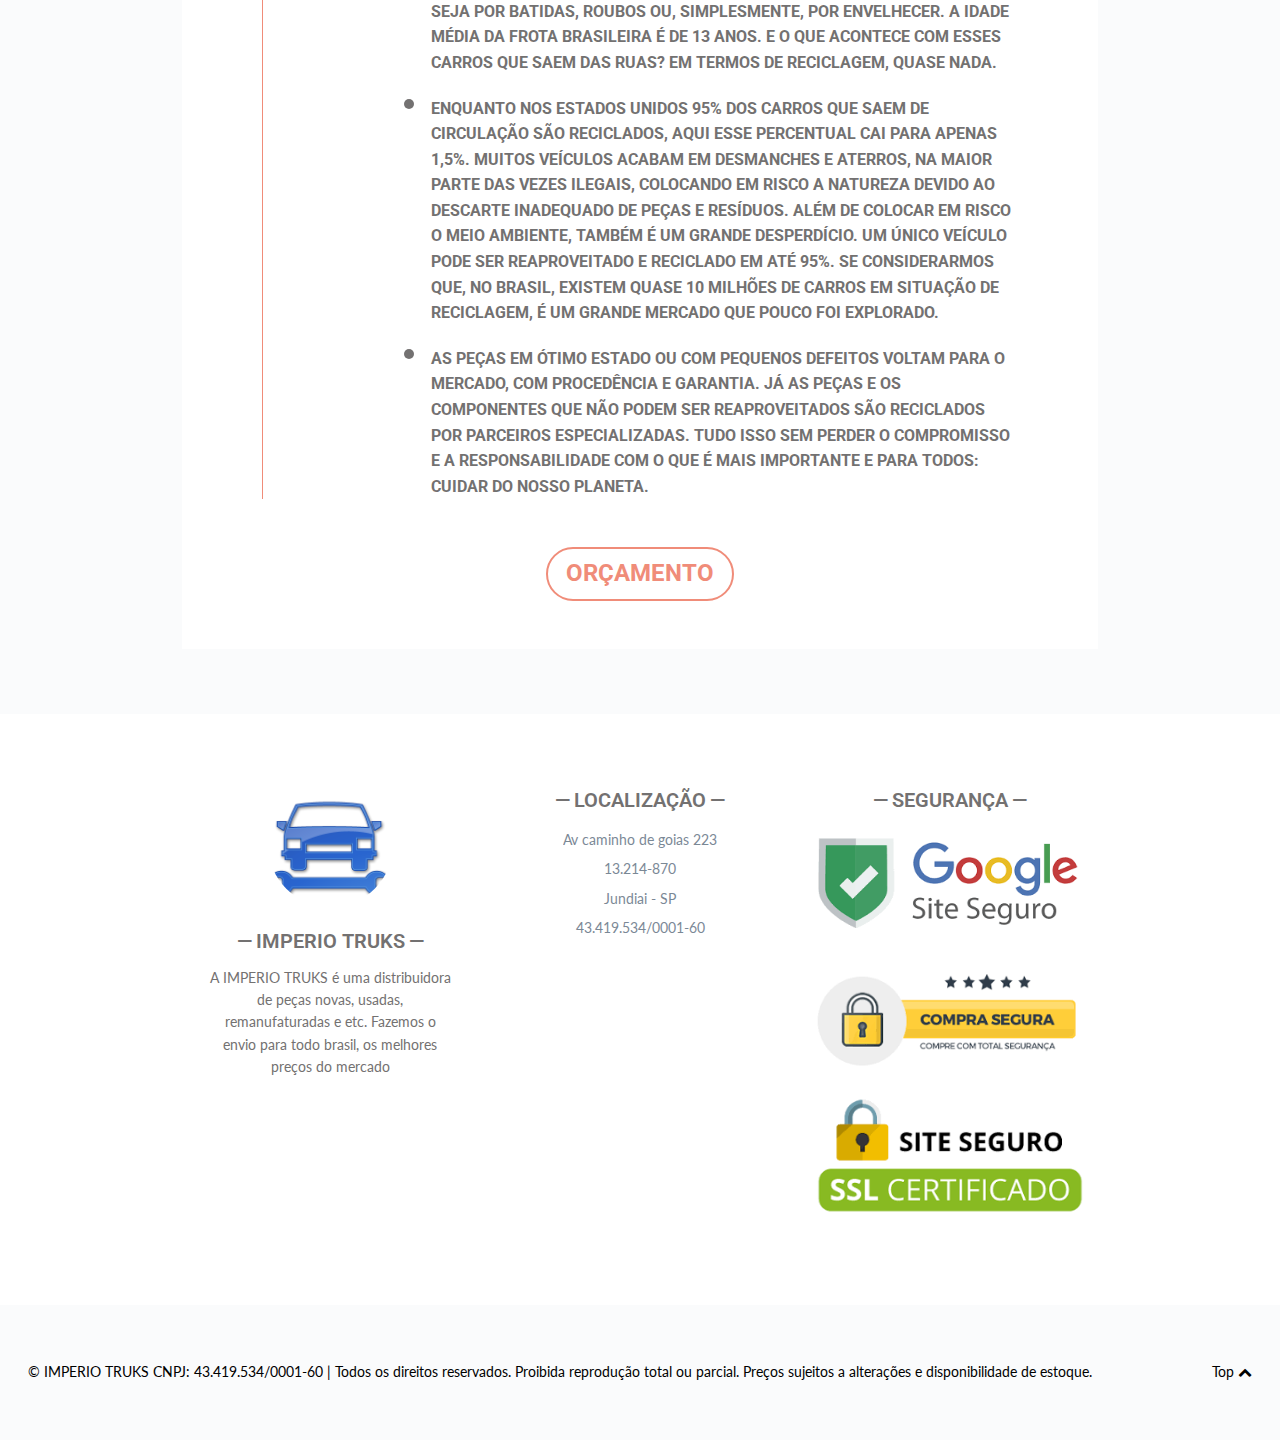
==== commit 1466111f: "mudando link" ====
--- a/index.html
+++ b/index.html
@@ -29,7 +29,7 @@
 
         <div class="logo plain logo-left">
             <div class="site-title">
-                <a href="https://wa.me/5511959809265"  title="Go to Home"><img src="imagens1/Icons-Land-Points-Of-Interest-Car-Repair-Blue-2.ico" alt=""> </a>
+                <a href="https://wa.me/5511917088891"  title="Go to Home"><img src="imagens1/Icons-Land-Points-Of-Interest-Car-Repair-Blue-2.ico" alt=""> </a>
             </div>
         </div><!-- /logo -->
 
@@ -321,7 +321,7 @@
                                 
                             </div>
                         </div>
-                        <a href="https://wa.me/5511978491698"
+                        <a href="https://wa.me/5511917088891"
                         class="more-link" target="_blank">Orçamento</a>
                     </div>
                 </article>
@@ -421,7 +421,7 @@
                                     
                             </div>
                         </div>
-                        <a href="https://wa.me/5511978491698"  class="more-link" target="_blank">Orçamento</a>
+                        <a href="https://wa.me/5511917088891"  class="more-link" target="_blank">Orçamento</a>
                     </div>
                 </article>
 
@@ -477,7 +477,7 @@
                             </blockquote>
                              
                                 
-                                <a href="https://wa.me/5511978491698" class="more-link" target="_blank">Orçamento</a>
+                                <a href="https://wa.me/5511917088891" class="more-link" target="_blank">Orçamento</a>
                         </div>
 
 
@@ -500,7 +500,7 @@
 </div><!-- /wrap -->
 <div class="whatsapp1">
     <a
-    href="https://wa.me/5511978491698" class="whats" target="_blank">
+    href="https://wa.me/55119170888918" class="whats" target="_blank">
     
     <img class="whatsappimg" src="imagens1/Dtafalonso-Android-L-WhatsApp.ico" alt="">
     
@@ -553,7 +553,7 @@
 <footer class="footer">
     <div class="footer-wrap">
         <div id="footer-text"> <a
-            href="https://web.whatsapp.com/send?phone=55962589573"
+            href="https://web.whatsapp.com/send?phone=5511917088891"
              target="_blank">&copy; IMPERIO TRUKS  CNPJ: 43.419.534/0001-60 | Todos os direitos reservados. Proibida reprodução total ou parcial. Preços sujeitos a alterações e disponibilidade de estoque.
              
              <a href="#top" id="btt">Top <i class="fa fa-chevron-up"></i></a>
--- a/style.css
+++ b/style.css
@@ -0,0 +1,3739 @@
+@charset "UTF-8";
+@import url('https://fonts.googleapis.com/css2?family=Roboto:ital,wght@0,100;0,300;0,400;1,100;1,300;1,400&display=swap');
+/*!
+
+	Itsy by FreeHTML5
+	https://freehtml5.co
+	https://twitter.com/fh5co
+	https://fb.com/fh5co
+
+==========================================================================
+*/
+/* ==========================================================================
+	Table of Contents
+==========================================================================
+
+	0. Resets
+		0.1. Plugins
+			0.1.1 Flexslider
+		0.2 Tables
+		0.3 Code etc.
+		0.4 Forms
+		0.5 Defaults
+		0.6 Comments
+
+	1.  Global Styles
+	2.  Sharing & Pagination
+	3.  Single, Home & Archive
+	4.  Search / Archive / Author
+	5.  404
+	6.  Archive Layout
+	7.  Contact
+	8.  Back to top
+	9.  Default Page
+	10. Related
+	11. Header & Footer Widget Areas
+	12. Colors
+	13. Shortcodes
+	14. Media Queries
+
+*/
+/* ==========================================================================
+    0 Resets & Box Sizing
+  ========================================================================== */
+html, body, div, span, object, iframe, h1, h2, h3, h4, h5, h6, p, blockquote, pre, abbr, address, cite, code, del, dfn, em, img, ins, kbd, q, samp, small, strong, sub, sup, var, b, i, dl, dt, dd, ol, ul, li, fieldset, form, label, legend, table, caption, tbody, tfoot, thead, tr, th, td, article, aside, canvas, details, figcaption, figure, footer, header, hgroup, menu, nav, section, summary, time, mark, audio, video {
+  border: 0;
+  font-size: 100%;
+  font: inherit;
+  vertical-align: baseline;
+  margin: 0;
+  padding: 0;
+}
+
+article, aside, details, figcaption, figure, footer, header, hgroup, menu, nav, section {
+  display: block;
+}
+
+blockquote, q {
+  quotes: none;
+}
+
+blockquote:before, blockquote:after, q:before, q:after {
+  content: none;
+}
+
+ins {
+  background-color: #ff9;
+  color: #333;
+  text-decoration: none;
+}
+
+mark {
+  background-color: #ff9;
+  color: #333;
+  font-style: italic;
+  font-weight: 700;
+}
+
+del {
+  text-decoration: line-through;
+}
+
+abbr[title], dfn[title] {
+  border-bottom: 1px dotted;
+  cursor: help;
+}
+
+table {
+  border-collapse: collapse;
+  border-spacing: 0;
+}
+
+hr {
+  display: block;
+  height: 1px;
+  border: 0;
+  border-top: 1px solid #ccc;
+  margin: 1em 0;
+  padding: 0;
+}
+
+input, select {
+  vertical-align: middle;
+}
+
+body {
+  font: 13px/1.231 sans-serif;
+}
+
+select, input, textarea, button {
+  font: 99% sans-serif;
+}
+
+pre, code, kbd, samp {
+  font-family: monospace, sans-serif;
+}
+
+html {
+  overflow-y: scroll;
+}
+
+a:hover, a:active {
+  outline: none;
+}
+
+ul, ol {
+  margin-left: 2em;
+}
+
+ol {
+  list-style-type: decimal;
+}
+
+nav ul, nav li {
+  list-style: none;
+  list-style-image: none;
+  margin: 0;
+}
+
+small {
+  font-size: 85%;
+}
+
+strong, th {
+  font-weight: 700;
+}
+
+td {
+  vertical-align: top;
+}
+
+sub, sup {
+  font-size: 75%;
+  line-height: 0;
+  position: relative;
+}
+
+sup {
+  top: -.5em;
+}
+
+sub {
+  bottom: -.25em;
+}
+
+pre {
+  white-space: pre-wrap;
+  word-wrap: break-word;
+  padding: 1em;
+}
+
+textarea {
+  overflow: auto;
+}
+
+.ie6 legend, .ie7 legend {
+  margin-left: -7px;
+}
+
+input[type="checkbox"] {
+  vertical-align: bottom;
+}
+
+.ie7 input[type="checkbox"] {
+  vertical-align: baseline;
+}
+
+label, input[type="button"], input[type="submit"], input[type="image"], button {
+  cursor: pointer;
+}
+
+button, input, select, textarea {
+  margin: 0;
+}
+
+input:invalid, textarea:invalid {
+  border-radius: 1px;
+  -moz-box-shadow: 0 0 5px red;
+  -webkit-box-shadow: 0 0 5px red;
+  box-shadow: 0 0 5px red;
+}
+
+.no-boxshadow input:invalid, .no-boxshadow textarea:invalid {
+  background-color: #f0dddd;
+}
+
+button {
+  width: auto;
+  overflow: visible;
+}
+
+.ie7 img {
+  -ms-interpolation-mode: bicubic;
+}
+
+input[type="radio"], .ie6 input {
+  vertical-align: text-bottom;
+}
+
+em, i {
+  font-style: oblique;
+}
+.whatsapp1{
+  width: 100%;
+  height: auto;
+  position: fixed;
+  z-index: 1000;
+  top: 80%;
+  
+  left: 80%;
+}
+.whatsappimg
+  {
+width: 100px;
+height: 100px;
+
+}
+
+img {
+  max-width: 100%;
+  height: auto;
+}
+
+* {
+  -webkit-font-smoothing: aliased;
+  -webkit-box-sizing: border-box;
+  -moz-box-sizing: border-box;
+  box-sizing: border-box;
+}
+
+/* ==========================================================================
+		0.1 Plugins
+	========================================================================== */
+/* ==========================================================================
+0.1.1 Flexslider
+========================================================================== */
+/*
+* jQuery FlexSlider v2.2.0
+* http://www.woothemes.com/flexslider/
+*
+* Copyright 2012 WooThemes
+* Free to use under the GPLv2 license.
+* http://www.gnu.org/licenses/gpl-2.0.html
+*
+* Contributing author: Tyler Smith (@mbmufffin)
+*/
+/* Browser Resets
+*********************************/
+.flex-container a:active,
+.flexslider a:active,
+.flex-container a:focus,
+.flexslider a:focus {
+  outline: none;
+}
+
+.slides,
+.flex-control-nav,
+.flex-direction-nav {
+  margin: 0;
+  padding: 0;
+  list-style: none;
+}
+
+/* FlexSlider Necessary Styles
+*********************************/
+.flexslider {
+  margin: 0;
+  padding: 0;
+}
+
+.flexslider .slides > li {
+  display: none;
+  -webkit-backface-visibility: hidden;
+}
+
+/* Hide the slides before the JS is loaded. Avoids image jumping */
+.flexslider .slides img {
+  width: 100%;
+  display: block;
+}
+
+.flex-pauseplay span {
+  text-transform: capitalize;
+}
+
+/* Clearfix for the .slides element */
+.slides:after {
+  content: "\0020";
+  display: block;
+  clear: both;
+  visibility: hidden;
+  line-height: 0;
+  height: 0;
+}
+
+html[xmlns] .slides {
+  display: block;
+}
+
+* html .slides {
+  height: 1%;
+}
+
+/* No JavaScript Fallback */
+/* If you are not using another script, such as Modernizr, make sure you
+* include js that eliminates this class on page load */
+.no-js .slides > li:first-child {
+  display: block;
+}
+
+/* FlexSlider MeanThemes Theme
+*********************************/
+.flexslider {
+  margin: 0;
+  position: relative;
+  zoom: 1;
+}
+
+.flexslider > ul.slides, .flexslider ul.slides > li {
+  padding: 0;
+  margin: 0;
+}
+
+.flex-viewport {
+  max-height: 2000px;
+  -webkit-transition: all 1s ease;
+  -moz-transition: all 1s ease;
+  -o-transition: all 1s ease;
+  transition: all 1s ease;
+}
+
+.loading .flex-viewport {
+  max-height: 300px;
+}
+
+.flexslider .slides {
+  zoom: 1;
+}
+
+.carousel li {
+  margin-right: 5px;
+}
+
+/* Direction Nav */
+.flex-direction-nav {
+  *height: 0;
+}
+
+.flex-direction-nav a {
+  text-decoration: none;
+  display: block;
+  width: 40px;
+  height: 40px;
+  margin: -20px 0 0;
+  position: absolute;
+  top: 50%;
+  z-index: 10;
+  overflow: hidden;
+  opacity: 0;
+  cursor: pointer;
+  color: rgba(255, 255, 255, 0.8);
+  -webkit-transition: all .3s ease;
+  -moz-transition: all .3s ease;
+  transition: all .3s ease;
+}
+
+.flex-direction-nav .flex-prev {
+  left: 0;
+}
+
+.flex-direction-nav .flex-next {
+  right: 0;
+  text-align: right;
+}
+
+.flexslider:hover .flex-prev {
+  opacity: 0.7;
+  left: 20px;
+}
+
+.flexslider:hover .flex-next {
+  opacity: 0.7;
+  right: 20px;
+}
+
+.flexslider:hover .flex-next:hover, .flexslider:hover .flex-prev:hover {
+  opacity: 1;
+}
+
+.flex-direction-nav .flex-disabled {
+  opacity: 0 !important;
+  filter: alpha(opacity=0);
+  cursor: default;
+}
+
+.flex-direction-nav a:before {
+  font-family: "FontAwesome";
+  font-size: 40px;
+  display: inline-block;
+  content: '\f104';
+}
+
+.flex-direction-nav a.flex-next:before {
+  content: '\f105';
+}
+
+/* Control Nav */
+.flex-control-nav {
+  position: absolute;
+  right: 20px;
+  bottom: 1em;
+  z-index: 3;
+}
+.flex-control-nav li {
+  display: inline-block;
+}
+.flex-control-nav li a {
+  display: inline-block;
+  width: 10px;
+  height: 10px;
+  margin: 0 4px;
+  text-indent: -999em;
+  border: 2px solid #fff;
+  border-radius: 6px;
+  cursor: pointer;
+  opacity: .4;
+  -webkit-transition: background .5s, opacity .5s;
+  -moz-transition: background .5s, opacity .5s;
+  transition: background .5s, opacity .5s;
+}
+.flex-control-nav li a:hover {
+  opacity: 0.7;
+}
+.flex-control-nav li a.flex-active {
+  background: #fff;
+  background: rgba(255, 255, 255, 0.8);
+  opacity: 1;
+}
+
+.flex-control-thumbs {
+  margin: 5px 0 0;
+  position: static;
+  overflow: hidden;
+}
+
+.flex-control-thumbs li {
+  width: 25%;
+  float: left;
+  margin: 0;
+}
+
+.flex-control-thumbs img {
+  width: 100%;
+  display: block;
+  opacity: .7;
+  cursor: pointer;
+}
+
+.flex-control-thumbs img:hover {
+  opacity: 1;
+}
+
+.flex-control-thumbs .flex-active {
+  opacity: 1;
+  cursor: default;
+}
+
+@media screen and (max-width: 860px) {
+  .flex-direction-nav .flex-prev {
+    opacity: 1;
+    left: 10px;
+  }
+
+  .flex-direction-nav .flex-next {
+    opacity: 1;
+    right: 10px;
+  }
+}
+/* ==========================================================================
+  Zilla Likes
+  ========================================================================== */
+article .zilla-likes {
+  padding-top: 40px;
+  padding-bottom: 20px;
+  padding-left: 0;
+  text-decoration: none;
+  width: 100%;
+  text-align: center;
+  background: none;
+  font-family: 'Helvetica', Arial, sans-serif;
+  font-size: 20px;
+}
+article .zilla-likes .zilla-likes-count:before {
+  content: '';
+  width: 60px;
+  height: 60px;
+  display: block;
+  background: url(assets/img/zillalikes-on.svg) center center no-repeat;
+  background: url(assets/img/zillalikes-off.svg) center center no-repeat;
+  margin: 0 auto -43px auto;
+}
+article .zilla-likes:hover, article .zilla-likes.active {
+  background: none;
+  padding-left: 0 !important;
+}
+article .zilla-likes:hover .zilla-likes-count:before, article .zilla-likes.active .zilla-likes-count:before {
+  background: url(assets/img/zillalikes-on.svg) center center no-repeat;
+}
+article .zilla-likes:hover .zilla-likes-count:before {
+  -webkit-animation: pulsate 1s ease-in-out;
+  -webkit-animation-iteration-count: infinite;
+}
+
+@-webkit-keyframes pulsate {
+  0% {
+    -webkit-transform: scale(1, 1);
+  }
+  25% {
+    -webkit-transform: scale(0.9, 0.9);
+  }
+  50% {
+    -webkit-transform: scale(1, 1);
+  }
+  75% {
+    -webkit-transform: scale(1.1, 1.1);
+  }
+  100% {
+    -webkit-transform: scale(1, 1);
+  }
+}
+.isotope-item {
+  z-index: 2;
+}
+
+.isotope-hidden.isotope-item {
+  pointer-events: none;
+  z-index: 1;
+}
+
+.isotope, .isotope .isotope-item {
+  -webkit-transition-duration: 0.8s;
+  -moz-transition-duration: 0.8s;
+  -ms-transition-duration: 0.8s;
+  -o-transition-duration: 0.8s;
+  transition-duration: 0.8s;
+}
+
+.isotope {
+  -webkit-transition-property: height, width;
+  -moz-transition-property: height, width;
+  -ms-transition-property: height, width;
+  -o-transition-property: height, width;
+  transition-property: height, width;
+}
+
+.isotope .isotope-item {
+  -webkit-transition-property: -webkit-transform, opacity;
+  -moz-transition-property: -moz-transform, opacity;
+  -ms-transition-property: -ms-transform, opacity;
+  -o-transition-property: top, left, opacity;
+  transition-property: transform, opacity;
+}
+
+/* ==========================================================================
+		0.2 Tables
+	========================================================================== */
+table {
+  max-width: 100%;
+}
+
+table, table td, table th {
+  border: 1px solid #ccc;
+  border-collapse: collapse;
+}
+
+table td, table th {
+  padding: 10px;
+}
+
+table th {
+  background: #f3f3f3;
+  font-weight: 700;
+}
+
+table tr:nth-child(odd) td {
+  background: #f9f9f9;
+}
+
+/* ==========================================================================
+			0.3 Code etc.
+	========================================================================== */
+dl {
+  margin: 1.6em 0;
+}
+
+dl dt {
+  float: left;
+  width: 180px;
+  overflow: hidden;
+  clear: left;
+  text-align: right;
+  text-overflow: ellipsis;
+  white-space: nowrap;
+  font-weight: bold;
+  margin-bottom: 1em;
+}
+
+dl dd {
+  margin-left: 200px;
+  margin-bottom: 1em;
+}
+
+.gallery dl {
+  margin: auto;
+}
+.gallery dl dt {
+  float: none;
+  width: auto;
+  overflow: auto;
+  clear: none;
+  text-align: inherit;
+  text-overflow: none;
+  white-space: inherit;
+  font-weight: inherit;
+  margin-bottom: auto;
+}
+.gallery dl dd {
+  margin-left: auto;
+  margin-bottom: auto;
+}
+
+mark {
+  background-color: #ffc336;
+}
+
+code, tt {
+  padding: 0 4px;
+  font-family: "Courier New", monospace, sans-serif;
+  border: 1px solid #E3EDF3;
+  background: #F7FAFB;
+  border-radius: 2px;
+  display: inline-block;
+}
+
+pre {
+  margin: 0 0 20px 0;
+  border: 1px solid #E3EDF3;
+  width: 96%;
+  padding: 20px;
+  font-family: "Courier New", monospace, sans-serif;
+  white-space: pre;
+  overflow: auto;
+  background: #F7FAFB;
+  border-radius: 3px;
+}
+
+h2 + pre {
+  margin-top: 20px;
+}
+
+pre code, tt {
+  font-size: inherit;
+  white-space: -moz-pre-wrap;
+  white-space: pre-wrap;
+  background: transparent;
+  border: none;
+  padding: 0;
+}
+
+kbd {
+  display: inline-block;
+  margin-bottom: 0.4em;
+  padding: 1px 8px;
+  border: #ccc 1px solid;
+  color: #666;
+  text-shadow: #fff 0 1px 0;
+  font-size: 0.9em;
+  font-weight: bold;
+  background: #f4f4f4;
+  border-radius: 4px;
+  box-shadow: 0 1px 0 rgba(0, 0, 0, 0.2), 0 1px 0 0 #fff inset;
+}
+
+/* ==========================================================================
+		0.Forms
+	========================================================================== */
+::-webkit-input-placeholder {
+  color: #737171;
+}
+
+:-moz-placeholder {
+  /* Firefox 18- */
+  color: #737171;
+}
+
+::-moz-placeholder {
+  /* Firefox 19+ */
+  color: #737171;
+}
+
+:-ms-input-placeholder {
+  color: #737171;
+}
+
+input[type="text"], input[type="url"], input[type="email"],
+input[type="tel"], input[type="password"], textarea {
+  background-color: rgba(0, 0, 0, 0.05);
+  border: none;
+  border-radius: 0;
+  -webkit-appearance: none;
+  outline: none;
+  width: auto;
+  padding: 1em 0.75em;
+  font-size: 19px;
+  font-size: 1.9rem;
+  font-weight: 400;
+  font-family: Helvetica, Arial, sans-serif;
+  width: 100%;
+  color: #737171;
+  -o-transition: all 0.25s ease-in-out;
+  -webkit-transition: all 0.25s ease-in-out;
+  -moz-transition: all 0.25s ease-in-out;
+  transition: all 0.25s ease-in-out;
+}
+
+input[type="submit"], button {
+  -webkit-appearance: none;
+  background-color: transparent;
+  font-size: 20px;
+  font-size: 2rem;
+}
+
+input[type="text"]:hover, input[type="url"]:hover, input[type="email"]:hover,
+input[type="tel"]:hover, input[type="password"]:hover, textarea:hover {
+  color: #737171;
+  background-color: rgba(0, 0, 0, 0.09);
+}
+
+input[type="text"]:focus, input[type="url"]:focus, input[type="email"]:focus,
+input[type="tel"]:focus, input[type="password"]:focus, textarea:focus {
+  color: #737171;
+  box-shadow: none;
+  background-color: rgba(0, 0, 0, 0.11);
+}
+
+select {
+  width: 100%;
+}
+
+input.searchsubmit,
+input[type="submit"].searchsubmit {
+  display: none;
+}
+
+/* ==========================================================================
+    0.5 Defaults
+  ========================================================================== */
+.alignnone {
+  margin: 5px 0 20px;
+}
+
+a img.alignnone {
+  margin: 5px 20px 20px 0;
+}
+
+a img.aligncenter {
+  display: block;
+  margin-left: auto;
+  margin-right: auto;
+}
+
+.aligncenter,
+div.aligncenter,
+.aligncenter {
+  display: block;
+  margin: 5px auto;
+  clear: both;
+}
+
+.alignright,
+a img.alignright {
+  float: right;
+  margin: 5px 0 20px 20px;
+}
+
+.alignleft,
+a img.alignleft {
+  float: left;
+  margin: 5px 20px 20px 0;
+}
+
+.sticky {
+  font-style: normal;
+}
+
+.gallery-caption {
+  font-style: normal;
+  font-size: 80%;
+}
+
+.bypostauthor .avatar {
+  border-color: #ccc;
+}
+
+.post-image:hover, .flexslider:hover {
+  position: relative;
+}
+
+/* Text meant only for screen readers. */
+.screen-reader-text {
+  border: 0;
+  clip: rect(1px, 1px, 1px, 1px);
+  clip-path: inset(50%);
+  height: 1px;
+  margin: -1px;
+  overflow: hidden;
+  padding: 0;
+  position: absolute !important;
+  width: 1px;
+  word-wrap: normal !important;
+  /* Many screen reader and browser combinations announce broken words as they would appear visually. */
+}
+
+.screen-reader-text:focus {
+  background-color: #eee;
+  clip: auto !important;
+  clip-path: none;
+  color: #444;
+  display: block;
+  font-size: 1em;
+  height: auto;
+  left: 5px;
+  line-height: normal;
+  padding: 15px 23px 14px;
+  text-decoration: none;
+  top: 5px;
+  width: auto;
+  z-index: 100000;
+  /* Above WP toolbar. */
+}
+
+/* ==========================================================================
+	0.6 Comments
+==========================================================================
+*/
+h3#respond-title {
+  margin-bottom: 0.35em;
+}
+
+.author-avatar img {
+  width: 50px;
+  height: 50px;
+  -webkit-box-sizing: content-box;
+  -moz-box-sizing: content-box;
+  box-sizing: content-box;
+  border-radius: 100px;
+}
+
+.author-avatar.avatar-small img {
+  width: 25px;
+  height: 25px;
+}
+
+.comments-wrapper {
+  position: relative;
+  z-index: 1;
+  padding-top: 0;
+  margin-top: 2em;
+}
+
+p.form-submit {
+  margin-bottom: 0;
+}
+
+#comments {
+  display: inline-block;
+  width: 100%;
+}
+#comments h5#respond {
+  margin-top: 30px;
+}
+#comments h5#respond span {
+  color: #f08c79;
+}
+#comments .url, #comments .comment-date {
+  text-decoration: none;
+  margin-top: -0.75em;
+  display: block;
+}
+#comments .url {
+  font-size: 120%;
+}
+#comments .comment-date {
+  margin-top: 0;
+  margin-bottom: -1em;
+  font-size: 80%;
+}
+#comments .commentlist, #comments .commentlist ul {
+  list-style-type: none;
+  padding: 0;
+  margin: 0;
+}
+#comments .commentlist {
+  padding-top: 0;
+  padding-bottom: 1em;
+  margin-bottom: 2em;
+  border-bottom: 1px solid rgba(0, 0, 0, 0.05);
+}
+#comments .commentlist li {
+  display: table;
+  width: 100%;
+  margin-top: 20px;
+}
+#comments .commentlist li .comment-date {
+  border: none;
+  padding: 8px 0 4px 0;
+  display: block;
+}
+#comments .commentlist li .comment-reply-link {
+  display: inline-block;
+  margin-top: 0;
+  font-size: 70%;
+  padding: 0.35em 1.25em;
+}
+#comments .commentlist li .author-avatar, #comments .commentlist li .comment-body {
+  display: table-cell;
+  vertical-align: top;
+}
+#comments .commentlist li .author-avatar {
+  width: 60px;
+}
+#comments .commentlist ul {
+  padding: 20px 0 0 40px;
+  position: relative;
+  display: block;
+}
+#comments .commentlist ul li {
+  padding: 20px 0;
+  margin: 0 0 20px 0;
+  border-top: 3px solid rgba(0, 0, 0, 0.05);
+  display: table;
+}
+#comments .commentlist ul li .author-avatar, #comments .commentlist ul li .comment-body {
+  display: table-cell;
+}
+#comments .commentlist ul li:first-child {
+  border-top: none;
+}
+#comments .commentlist .commentlist li:first-child li,
+#comments .commentlist .commentlist ul li {
+  border-top: 1px solid rgba(0, 0, 0, 0.05);
+}
+#comments label, #comments label + .required {
+  position: absolute;
+  left: -9999em;
+}
+
+input#author, input#email, input#url {
+  max-width: 500px;
+}
+
+textarea#comment {
+  height: 250px;
+}
+
+button:hover, input[type="submit"]:hover {
+  opacity: 0.8;
+}
+
+/* ==========================================================================
+	1. Global
+	========================================================================== */
+html {
+  -webkit-text-size-adjust: none;
+  -webkit-font-smoothing: antialiased;
+  text-rendering: optimizeLegibility;
+  font-size: 62.5%;
+  height: 100%;
+}
+
+body {
+  margin: 0;
+  padding: 0;
+  height: 100%;
+  color: #737171;
+}
+
+.widget input.searchsubmit {
+  display: none;
+}
+
+a, .basic-item a h2, a h1, a h2 {
+  text-decoration: none;
+  -o-transition: all 0.25s ease-in-out;
+  -webkit-transition: all 0.25s ease-in-out;
+  -moz-transition: all 0.25s ease-in-out;
+  transition: all 0.25s ease-in-out;
+}
+
+/* GPU Enhanced */
+body.overlay-active header.header, body.overlay-active .wrap,
+.pagination li a:before, .share-overlay, .post-image a, .post-image a:hover {
+  -webkit-transform: translatez(0);
+  -moz-transform: translatez(0);
+  -ms-transform: translatez(0);
+  -o-transform: translatez(0);
+  transform: translatez(0);
+}
+
+.side {
+  -webkit-transform: translate3d(0, 0, 0);
+}
+
+.blur-enabled #topsearch {
+  background: rgba(255, 255, 255, 0.85);
+}
+
+.sidebar-off .wrap.full-wrap, .sidebar-off.sidebar-switch .wrap.full-wrap {
+  max-width: 916px;
+  padding: 0;
+}
+.sidebar-off .wrap.full-wrap .main-wrap, .sidebar-off.sidebar-switch .wrap.full-wrap .main-wrap {
+  width: 100%;
+  float: none;
+}
+
+#topsearch {
+  display: none;
+  -webkit-overflow-scrolling: touch;
+  position: fixed;
+  top: 0;
+  left: 0;
+  width: 100%;
+  height: 100%;
+  overflow: auto;
+  background-color: #fff;
+  background: rgba(255, 255, 255, 0.85);
+  z-index: 99;
+  padding: 1em;
+  margin: 0;
+  text-align: center;
+  color: #737171;
+}
+#topsearch .table {
+  display: table;
+  width: 100%;
+  height: 100%;
+}
+#topsearch .table .table-cell {
+  width: 100%;
+  display: table-cell;
+  vertical-align: middle;
+}
+#topsearch .search-trigger {
+  position: absolute;
+  top: 20px;
+  right: 20px;
+  color: #737171;
+  font-size: 20px;
+  font-size: 2rem;
+  padding: 10px;
+}
+#topsearch input.s {
+  background-color: transparent;
+  font-size: 30px;
+  font-size: 3rem;
+  border-bottom: 1px solid #f08c79;
+  max-width: 800px;
+}
+#topsearch input.s::-webkit-input-placeholder {
+  color: #737171;
+}
+#topsearch input.s:-moz-placeholder {
+  color: #737171;
+}
+#topsearch input.s::-moz-placeholder {
+  color: #737171;
+}
+#topsearch input.s:-ms-input-placeholder {
+  color: #737171;
+}
+
+header.header {
+  position: relative;
+  display: block;
+  width: 100%;
+  box-shadow: 0 0 5px 0 rgba(0, 0, 0, 0.07);
+  z-index: 6;
+}
+header.header i.fa {
+  font-size: 17px;
+  font-size: 1.7rem;
+  display: inline-block;
+  vertical-align: middle;
+}
+header.header:before {
+  content: '';
+  position: absolute;
+  top: 0;
+  left: 0;
+  width: 100%;
+  height: 100%;
+}
+header.header .header-wrap {
+  position: relative;
+  display: table;
+  width: 100%;
+  max-width: 1330px;
+  padding: 1em;
+  margin: 0 auto;
+}
+header.header a.search-trigger, header.header a.menu-trigger {
+  display: table-cell;
+  vertical-align: middle;
+  width: 20px;
+  padding: 5px 7px;
+}
+header.header a.search-trigger, header.header a.menu-trigger, header.header .logo {
+  position: relative;
+  z-index: 5;
+}
+header.header nav {
+  text-align: right;
+  position: absolute;
+  left: -9999em;
+  opacity: 0;
+  -o-transition: opacity 0.25s ease-in-out;
+  -webkit-transition: opacity 0.25s ease-in-out;
+  -moz-transition: opacity 0.25s ease-in-out;
+  transition: opacity 0.25s ease-in-out;
+}
+header.header nav ul li {
+  display: inline;
+  margin-left: 1em;
+  position: relative;
+}
+header.header nav ul li ul {
+  display: none;
+}
+header.header nav ul li:first-child {
+  margin-left: 0;
+}
+header.header .logo, header.header .nav-trigger {
+  display: table-cell;
+  vertical-align: middle;
+}
+header.header .logo {
+  width: 50px;
+}
+header.header .site-tagline {
+  margin-top: 0.35em;
+}
+
+.js .blur-enabled.menu-active header.header nav#nav {
+  background-color: rgba(255, 255, 255, 0.85);
+}
+
+body.menu-active .wrap, body.menu-active .hero, body.menu-active .home-sticky {
+  -webkit-filter: blur(10px);
+}
+body.menu-active header.header {
+  position: fixed;
+  top: 0;
+  left: 0;
+  width: 100%;
+  z-index: 5;
+}
+body.menu-active header.header nav#nav {
+  -webkit-overflow-scrolling: touch;
+  position: fixed;
+  top: 0;
+  left: 0;
+  width: 100%;
+  height: 100%;
+  overflow: auto;
+  background-color: #fff;
+  background-color: rgba(255, 255, 255, 0.95);
+  z-index: 5;
+  padding: 3em 1em;
+  margin: 0;
+  text-align: center;
+  color: #737171;
+  display: block;
+  opacity: 1;
+  -o-transition: opacity 0.25s ease-in-out;
+  -webkit-transition: opacity 0.25s ease-in-out;
+  -moz-transition: opacity 0.25s ease-in-out;
+  transition: opacity 0.25s ease-in-out;
+  font-size: 190%;
+}
+body.menu-active header.header nav#nav ul li.menu-inline, body.menu-active header.header nav#nav ul li.menu-inline:hover, body.menu-active header.header nav#nav ul li ul li, body.menu-active header.header nav#nav ul li ul li:hover {
+  display: inline-block;
+}
+body.menu-active header.header nav#nav ul li ul {
+  padding-bottom: 1em;
+}
+body.menu-active header.header nav#nav ul li, body.menu-active header.header nav#nav ul li:hover {
+  display: block;
+  margin: 0;
+}
+body.menu-active header.header nav#nav ul li a, body.menu-active header.header nav#nav ul li:hover a {
+  display: block;
+  padding: 0.25em 1em;
+}
+body.menu-active header.header nav#nav ul ul {
+  display: block;
+  font-size: 80%;
+  background-color: transparent;
+}
+body.menu-active header.header nav#nav ul ul li a:before {
+  content: ' - ';
+}
+body.menu-active header.header nav#nav .table {
+  display: table;
+  width: 100%;
+  height: 100%;
+}
+body.menu-active header.header nav#nav .table .table-cell {
+  width: 100%;
+  display: table-cell;
+  vertical-align: middle;
+}
+
+body.sticky-menu .hero {
+  padding-top: 4em;
+}
+body.sticky-menu.hero-off .home-sticky {
+  margin-top: 4em;
+}
+body.sticky-menu header.header {
+  position: fixed;
+  top: 0;
+  left: 0;
+  width: 100%;
+}
+body.sticky-menu header.header:before {
+  opacity: 0.8;
+}
+body.sticky-menu a.menu-trigger, body.sticky-menu a.search-trigger {
+  z-index: 5;
+}
+body.sticky-menu .site-title {
+  z-index: 5;
+  position: relative;
+}
+body.sticky-menu .wrap.full-wrap {
+  padding-top: 6.5em;
+}
+
+.wrap {
+  padding-left: 1em;
+  padding-right: 1em;
+}
+
+.inner {
+  padding: 3em 2em;
+}
+
+footer.footer {
+  padding: 4em 2em;
+  display: table;
+  width: 100%;
+  text-align: center;
+}
+
+.width-cap {
+  max-width: 820px;
+  margin: 0 auto;
+}
+
+.side {
+  -o-transition: all 0.25s ease-in-out;
+  -webkit-transition: all 0.25s ease-in-out;
+  -moz-transition: all 0.25s ease-in-out;
+  transition: all 0.25s ease-in-out;
+  padding: 2em 1em 1em 1em;
+  position: relative;
+  z-index: 1;
+}
+.side ul {
+  list-style: none;
+  padding: 0;
+  margin: 0;
+}
+.side ul ul {
+  padding-left: 1em;
+  font-size: 95%;
+}
+.side ul li {
+  margin-top: 0.5em;
+}
+.side ul li.first-child {
+  margin-top: 0;
+}
+.side .widget {
+  border-radius: 3px;
+  padding: 1.5em 2em;
+  margin-bottom: 2em;
+}
+.side .widget ul li {
+  display: block;
+}
+.side .widget .socials {
+  text-align: center;
+}
+.side .widget h4 {
+  margin-bottom: 0.6em;
+}
+
+/* ==========================================================================
+	2. Sharing & Pagination
+	========================================================================== */
+.sharer {
+  text-align: center;
+}
+.sharer li {
+  padding-top: 1em;
+}
+.sharer li span {
+  display: none;
+}
+.sharer li .twitter {
+  color: #55acee;
+}
+.sharer li .facebook {
+  color: #3c599f;
+}
+.sharer li .pinterest {
+  color: #cb2027;
+}
+.sharer li .googleplus {
+  color: #c63d2d;
+}
+
+/* Layout Sharer differntly if JavaScript is enabled */
+.js .share-overlay.show {
+  display: table;
+  opacity: 0;
+}
+
+body.overlay-active header.header, body.overlay-active .wrap, body.overlay-active .hero, body.overlay-active .home-sticky {
+  -webkit-filter: blur(10px);
+}
+
+.js .blur-enabled .share-overlay {
+  background-color: rgba(255, 255, 255, 0.85);
+}
+
+.js .share-overlay {
+  -webkit-overflow-scrolling: touch;
+  position: fixed;
+  top: 0;
+  left: 0;
+  width: 100%;
+  height: 100%;
+  overflow: auto;
+  background-color: #fff;
+  background-color: rgba(255, 255, 255, 0.95);
+  z-index: 99;
+  padding: 1em;
+  margin: 0;
+  text-align: center;
+  color: #737171;
+  display: none;
+}
+.js .share-overlay .share-close {
+  position: absolute;
+  top: 20px;
+  right: 20px;
+  color: #737171;
+  font-size: 20px;
+  font-size: 2rem;
+  padding: 10px;
+}
+.js .share-overlay .meta.sharer {
+  padding: 0;
+  margin: 0 auto;
+  border: none;
+  display: table;
+  table-layout: fixed;
+  width: 100%;
+  max-width: 240px;
+}
+.js .share-overlay .meta.sharer:before {
+  display: none;
+}
+.js .share-overlay .share-inner {
+  display: table-cell;
+  width: 100%;
+  vertical-align: middle;
+}
+.js .share-overlay .share-inner h1 {
+  margin-bottom: 0.5em;
+}
+.js .share-overlay li {
+  display: table-cell;
+}
+.js .share-overlay li:before {
+  content: '';
+}
+.js .share-overlay li a {
+  color: #737171;
+  font-size: 20px;
+  font-size: 2rem;
+  padding: 10px;
+}
+
+span.i {
+  position: absolute;
+  left: -9999em;
+}
+
+.next-last.square a {
+  color: #fff;
+  font-size: 40px;
+  font-size: 4rem;
+}
+.next-last.square a:hover {
+  color: #fff;
+}
+
+.full-width .square.older-posts, .full-width .square.newer-posts {
+  width: 50%;
+}
+
+.single-post .pagination li {
+  width: 33.33333%;
+}
+
+.pagination {
+  text-align: center;
+  margin-top: 2em;
+  margin-bottom: 2em;
+}
+.pagination ul {
+  display: table;
+  width: 100%;
+}
+.pagination li {
+  display: table-cell;
+  width: 50%;
+  text-align: center;
+}
+.pagination li.share-link a {
+  background: #34495e;
+}
+.pagination li span.inactive, .pagination li .span.inactive:hover {
+  position: relative;
+  display: inline-block;
+  line-height: 65px;
+  width: 100%;
+  height: 65px;
+  background: #000;
+  color: #fff;
+  font-size: 18px;
+  font-size: 1.8rem;
+  opacity: 0.05;
+}
+.pagination li a {
+  position: relative;
+  display: inline-block;
+  line-height: 65px;
+  width: 100%;
+  height: 65px;
+  background: #f08c79;
+  color: #fff;
+  font-size: 18px;
+  font-size: 1.8rem;
+}
+.pagination li a:before {
+  position: absolute;
+  top: 0;
+  left: 0;
+  width: 100%;
+  height: 100%;
+  content: '';
+  background: #000;
+  opacity: 0;
+  z-index: 1;
+  -o-transition: opacity 0.25s ease-in-out;
+  -webkit-transition: opacity 0.25s ease-in-out;
+  -moz-transition: opacity 0.25s ease-in-out;
+  transition: opacity 0.25s ease-in-out;
+}
+.pagination li a .fa {
+  z-index: 2;
+  position: relative;
+}
+.pagination li a:hover {
+  color: #fff;
+  background: #000;
+}
+.pagination li a:hover:before {
+  opacity: 0.2;
+}
+
+.page-pagination {
+  padding: 0.5em;
+  margin-bottom: 1em;
+  font-size: 80%;
+  border: 1px solid rgba(0, 0, 0, 0.15);
+}
+
+/* ==========================================================================
+	3. Single, Home & Archive
+	========================================================================== */
+.js .hero {
+  position: fixed;
+  height: 100%;
+  z-index: 4;
+}
+
+h2.home-sticky-title, h2.home-blog-title {
+  margin-bottom: 1em;
+  text-align: center;
+}
+h2.home-sticky-title:before, h2.home-blog-title:before {
+  content: '— ';
+  display: inline-block;
+  padding-right: 0.4em;
+}
+h2.home-sticky-title:after, h2.home-blog-title:after {
+  content: ' —';
+  display: inline-block;
+  padding-left: 0.2em;
+}
+
+h2.home-blog-title {
+  margin-top: -1.25em;
+  margin-bottom: 1.5em;
+}
+
+.home-sticky {
+  padding: 2em 0;
+  text-align: center;
+  display: inline-block;
+  width: 100%;
+}
+.home-sticky .home-sticky-post {
+  max-width: 100%;
+  display: block;
+  float: left;
+}
+
+.hero {
+  background-repeat: no-repeat;
+  background-size: cover;
+  background-position: center center;
+  height: 450px;
+  position: relative;
+  display: table;
+  width: 100%;
+}
+.hero .hero-inner {
+  display: flex;
+  justify-content: flex-start;
+  align-items: flex-start;
+  width: 100%;
+  
+}
+.hero .hero-inner .inner {
+  max-width: 1400px;
+  display: block;
+  margin: 0 auto;
+}
+.hero .hero-inner span.border {
+  display: inline-block;
+  width: auto;
+  padding: 6px 0;
+}
+.hero .hero-inner span.border.border-top {
+  border-top: 2px solid #fff;
+  border-bottom: 2px solid #fff;
+}
+
+.hero .more-arrow {
+  display: block;
+  text-align: center;
+  position: absolute;
+  bottom: 0;
+  left: 0;
+  width: 100%;
+  padding: 40px 2em;
+}
+.hero .more-arrow:hover {
+  opacity: 0.7;
+}
+.hero .more-arrow .fa {
+  color: #fff;
+  font-size: 25px;
+  font-size: 2.5rem;
+}
+.hero .more-arrow span {
+  position: absolute;
+  left: -9999em;
+}
+
+.wrap {
+  padding-top: 2em;
+}
+
+.post {
+  position: relative;
+}
+.post .featured {
+  background: url(assets/img/featured.svg) 100% 100% no-repeat;
+  background-size: 95% auto;
+  position: absolute;
+  bottom: 0;
+  right: 0;
+  width: 39px;
+  height: 39px;
+  border-radius: 4px;
+}
+.post h2.entry-title, .post h1 {
+  text-align: center;
+}
+
+.page h1 {
+  margin-bottom: 0.5em;
+  text-align: center;
+}
+
+.page blockquote, .single blockquote {
+  margin-top: 1em;
+}
+
+.main-archive .post {
+  margin-bottom: 2em;
+}
+.main-archive .post.home-sticky-post {
+  margin-bottom: 0;
+}
+.main-archive .post {
+  position: relative;
+}
+.main-archive .post .content-aside {
+  -o-transition: opacity 0.25s ease-in-out;
+  -webkit-transition: opacity 0.25s ease-in-out;
+  -moz-transition: opacity 0.25s ease-in-out;
+  transition: opacity 0.25s ease-in-out;
+}
+.main-archive .post .content-aside:hover {
+  opacity: 0.7;
+}
+.main-archive .post blockquote {
+  margin-top: 1.5em;
+}
+
+.post-content {
+  display: inline-block;
+  width: 100%;
+}
+
+.post-image {
+  display: block;
+  position: relative;
+  z-index: 3;
+  background: #fff;
+}
+.post-image a:hover img {
+  opacity: 0.85;
+}
+.post-image img {
+  display: block;
+  width: 100%;
+}
+
+.post-status {
+  display: block;
+  text-align: center;
+  padding: 3em 0 0 0;
+}
+.post-status blockquote, .post-status iframe {
+  margin: 0 auto !important;
+  display: block;
+}
+
+.part-link {
+  margin-top: 2em;
+  margin-bottom: 2em;
+}
+.part-link .more-link {
+  max-width: 12em;
+}
+
+.single .content-quote {
+  margin-top: 1em;
+}
+
+.single .main {
+  position: relative;
+}
+.single .main .jp-interface {
+  z-index: 1;
+}
+
+.meta.bottom, .meta.sharer {
+  width: 100%;
+  border-bottom: none;
+  padding: 0.75em 0 1.75em 0;
+}
+
+.meta {
+  list-style: none;
+  display: table;
+  margin: 0 auto 0 auto;
+}
+.meta.bottom {
+  margin-bottom: 0;
+  padding-bottom: 0;
+  text-align: center;
+}
+.meta li {
+  display: inline-block;
+  vertical-align: middle;
+  margin-left: 0.25em;
+}
+.meta li:first-child {
+  margin-left: 0;
+}
+.meta li:before {
+  content: " • ";
+  color: #f08c79;
+}
+.meta li:first-child:before {
+  content: " ";
+}
+
+.more-link {
+  border: 2px solid #f08c79 !important;
+  padding: 0.35em 0.75em 0.4em 0.75em;
+  line-height: 1.3;
+  display: block;
+  vertical-align: middle;
+  border-radius: 10em;
+  max-width: max-content;
+  text-align: center;
+  margin: 2em auto 0 auto;
+}
+.more-link:hover {
+  border: 2px solid #34495e !important;
+}
+
+p + .more-link {
+  margin-top: 0;
+}
+
+.author-wrap {
+  padding: 3.5em 2em 3.5em 2em;
+}
+
+.author-wrap, .author-enhanced {
+  display: table;
+  width: 100%;
+  text-align: center;
+  margin: 2em 0;
+}
+.author-wrap h6, .author-enhanced h6 {
+  margin-bottom: -0.5em;
+}
+.author-wrap a:hover, .author-enhanced a:hover {
+  opacity: 0.7;
+}
+.author-wrap .author-avatar img, .author-enhanced .author-avatar img {
+  width: 95px;
+  height: 95px;
+  margin-bottom: 10px;
+  border: none;
+}
+.author-wrap .author-socials, .author-enhanced .author-socials {
+  padding: 10px 7px;
+  opacity: 0.3;
+}
+.author-wrap .author-socials span, .author-enhanced .author-socials span {
+  position: absolute;
+  left: -9999em;
+}
+
+/* ==========================================================================
+	4. Search / Archive / Author
+	========================================================================== */
+h1.searching {
+  text-align: center;
+}
+
+h1.searching + p {
+  text-align: center;
+  opacity: 0.5;
+}
+
+h1.searching + p:last-of-type {
+  margin-bottom: 0;
+}
+
+.post.result {
+  margin-top: 0;
+}
+
+.post.post-result a:hover {
+  opacity: 0.7;
+}
+
+.author-wrap .author-avatar img, .author-enhanced .author-avatar img {
+  box-shadow: 0 0 6px rgba(0, 0, 0, 0.2);
+}
+
+.author-enhanced {
+  text-align: center;
+}
+.author-enhanced h1.searching + p:last-of-type {
+  margin-bottom: 1em;
+}
+.author-enhanced .author-socials {
+  color: #34495e;
+  opacity: 0.3;
+}
+
+/* ==========================================================================
+	5. 404
+	========================================================================== */
+.error404 article {
+  text-align: center;
+}
+
+/* ==========================================================================
+	6. Archive Layout
+	========================================================================== */
+.archive-layout {
+  display: table;
+  width: 100%;
+  padding-bottom: 2em;
+}
+
+/* ==========================================================================
+	7. Contact
+	========================================================================== */
+#map {
+  display: table;
+  width: 100%;
+  height: 200px;
+}
+#map img {
+  max-width: inherit;
+}
+
+/* ==========================================================================
+	8. Back to top
+	========================================================================== */
+#btt {
+  padding-top: 1em;
+  display: block;
+}
+
+/* ==========================================================================
+	 9. Default Page
+	========================================================================== */
+.single-post .post .inner ul, .page .post .inner ul {
+  padding-top: 0.25em;
+  padding-bottom: 0.25em;
+}
+.single-post .post .inner ul.meta, .page .post .inner ul.meta {
+  padding-top: 0;
+  padding-bottom: 0;
+}
+.single-post .post .inner ul.meta li, .page .post .inner ul.meta li {
+  margin: 0 0.15em;
+}
+.single-post .post .inner ul li, .page .post .inner ul li {
+  margin: 0.25em 0;
+}
+
+/* ==========================================================================
+	10. Related
+========================================================================== */
+.related-posts {
+  margin: 2em 0 0 0;
+  padding: 2em;
+}
+.related-posts .posts {
+  width: 100%;
+}
+.related-posts h5 {
+  text-align: center;
+  margin-bottom: 1em;
+}
+.related-posts h5:before {
+  content: '— ';
+  display: inline-block;
+  padding-right: 0.4em;
+}
+.related-posts h5:after {
+  content: ' —';
+  display: inline-block;
+  padding-left: 0.2em;
+}
+.related-posts h6 {
+  text-align: center;
+}
+.related-posts .post {
+  padding: 0;
+  margin: 0;
+  background: transparent;
+}
+.related-posts .inner {
+  padding: 2em 1em;
+}
+
+/* ==========================================================================
+	11. Header & Footer Widget Areas
+========================================================================== */
+.header-widgets, .footer-widgets {
+  padding: 3em 0 0 0;
+  display: flex;
+  width: 100%;
+  text-align: center;
+  align-self: center;
+}
+
+.footer-widgets {
+  margin-top: 5em;
+  padding: 2em 0 5em 0;
+}
+
+.widget {
+  border-radius: 3px;
+  padding: 1em;
+}
+.widget ul {
+  padding: 0;
+  margin: 0;
+  list-style: none;
+}
+.widget ul li {
+  padding: 0.25em 0;
+}
+.widget .socials {
+  text-align: left;
+}
+.widget h4 {
+  margin-bottom: 0.6em;
+  text-align: center;
+}
+.widget h4:before {
+  content: '— ';
+  display: inline-block;
+  padding-right: 0.2em;
+}
+.widget h4:after {
+  content: ' —';
+  display: inline-block;
+  padding-left: 0.2em;
+}
+
+.mt-about-you-widget {
+  margin-top: 65px;
+  text-align: center;
+}
+.mt-about-you-widget img.mt-about-avatar {
+  border-radius: 500px;
+  width: 125px;
+  height: 125px;
+  margin: -85px auto 20px auto;
+  display: block;
+}
+
+/* ==========================================================================
+	13. Typography
+==========================================================================
+*/
+body, input[type="text"], input[type="email"], input[type="tel"],
+input[type="url"], input[type="password"], textarea,
+input[type="submit"] {
+  font-family: 'Roboto Slab', Georgia, serif;
+}
+
+.site-title,
+h1, h2, h3,
+h4, h5, h6,
+.meta,
+.more-link,
+.share-overlay,
+.content-aside,
+blockquote,
+.btn,
+button,
+.filter,
+input[type="text"], input[type="url"], input[type="email"],
+input[type="tel"], input[type="password"], textarea,
+.post-meta,
+.btn, button, .button, input[type="submit"],
+#edd_checkout_cart_wrap,
+#edd_checkout_form_wrap,
+header.header nav, .hero, #comments .url,
+.form-submit input[type="submit"] {
+  font-family: 'Roboto','Heveltica Neue', Arial, sans-serif;
+}
+
+/* Font Sizes */
+.site-tagline {
+  font-size: 95%;
+}
+
+.post-content blockquote {
+  padding-left: 1em;
+}
+
+blockquote, .content-aside {
+  font-size: 210%;
+}
+
+.wrap {
+  font-size: 16px;
+  font-size: 1.6rem;
+}
+
+.site-title {
+  font-size: 28px;
+  font-size: 2.8rem;
+}
+
+.more-link, header nav {
+  font-size: 24px;
+  font-size: 2.4rem;
+}
+
+.meta {
+  font-size: 22px;
+  font-size: 2.2rem;
+}
+
+h1.large {
+  font-size: 168px;
+  font-size: 16.8rem;
+}
+
+h1 {
+  font-size: 48px;
+  font-size: 4.8rem;
+}
+
+.main-archive h2, h3#respond-title {
+  font-size: 48px;
+  font-size: 4.8rem;
+}
+
+h2, h2.home-blog-title {
+  font-size: 36px;
+  font-size: 3.6rem;
+}
+
+h3 {
+  font-size: 34px;
+  font-size: 3.4rem;
+}
+
+h4 {
+  font-size: 32px;
+  font-size: 3.2rem;
+}
+
+h5, #comments .url {
+  font-size: 30px;
+  font-size: 3rem;
+}
+
+h6 {
+  font-size: 28px;
+  font-size: 2.8rem;
+}
+
+.widget h4 {
+  font-size: 26px;
+  font-size: 2.0rem;
+}
+
+.widget ul {
+  opacity: 0.65;
+}
+
+footer.footer, .widget {
+  font-size: 14px;
+  font-size: 1.4rem;
+}
+
+.hero {
+  line-height: 0.7;
+}
+.hero h1 {
+  font-size: 100px;
+  font-size: 10rem;
+  line-height: 0.8;
+  margin: 0;
+}
+.hero .hero-line-one {
+  font-size: 52px;
+  font-size: 5.2rem;
+}
+.hero .hero-line-two {
+  font-size: 65px;
+  font-size: 6.5rem;
+}
+
+/* Font Weights */
+.site-title,
+h1, h2, h3,
+h4, h5, h6,
+.meta,
+.more-link,
+.share-overlay,
+.content-aside,
+blockquote,
+.btn,
+button,
+.filter,
+.post-meta,
+.btn, button, .button, input[type="submit"],
+header.header nav, .hero, #comments .url,
+.form-submit input[type="submit"],
+.widget h4 {
+  font-weight: 700;
+}
+
+.hero * {
+  font-weight: 400;
+}
+
+.widget h4 {
+  font-weight: 600;
+}
+
+blockquote {
+  margin-bottom: 1em;
+}
+blockquote cite {
+  font-size: 80%;
+  padding-top: 1em;
+  display: block;
+}
+blockquote cite:before {
+  content: ' — ';
+}
+blockquote p {
+  margin: 0;
+}
+
+/* Line Heights and Spacing */
+p {
+  margin: 1em 0 1.5em 0;
+}
+
+.widget p {
+  margin: 0.5em 0;
+}
+
+.team-icons p {
+  margin: 0;
+}
+
+.square.format-chat p {
+  margin: 1em 0;
+}
+
+h1 + h2.sub-title {
+  margin-top: 24px;
+}
+
+body {
+  line-height: 1.6;
+}
+
+.site-title,
+h1,
+.main-archive h2,
+.basic-item h2 {
+  line-height: 1.1;
+}
+
+h2, h3,
+h4, h5, h6 {
+  line-height: 1.4;
+}
+
+/* Setup */
+html {
+  font-size: 52.5%;
+  -webkit-font-smoothing: antialiased;
+  text-rendering: optimizeLegibility;
+}
+
+@media screen and (min-width: 40em) {
+  /* 640px */
+  html {
+    font-size: 55.5%;
+  }
+
+  h1.large {
+    font-size: 178px;
+    font-size: 17.8rem;
+  }
+}
+@media screen and (min-width: 57.5em) {
+  /* 920px */
+  html {
+    font-size: 62.5%;
+  }
+
+  h1.large {
+    font-size: 208px;
+    font-size: 20.8rem;
+  }
+}
+/* ==========================================================================
+  12. Colors
+==========================================================================
+
+
+/* Background Colours */
+body, html {
+  background-color: #fafbfc;
+}
+
+.side .widget, .post, header.header:before, header.header ul ul:before, .comments-wrapper, .author-wrap, .related-posts, .footer-widgets, .home-sticky {
+  background: #fff;
+}
+
+.hero {
+  background-color: #f08c79;
+}
+
+button:hover, input[type="submit"]:hover {
+  border-color: #34495e;
+}
+
+button:hover, input[type="submit"]:hover {
+  opacity: 1;
+}
+
+.pagination li a {
+  background-color: #f08c79;
+}
+
+.pagination li a:hover {
+  background-color: #34495e;
+}
+
+/* Font Colours */
+body,
+.main-archive .post.result, .main-archive .post.result a, .main-archive .post.result a:hover,
+.author-wrap a.author-socials {
+  color: #737171;
+}
+
+.side .current-menu-item a {
+  font-weight: 700;
+}
+
+a,
+header.header nav ul > li.current_page_item > a,
+header.header nav ul > li.current-menu-item > a,
+header.header nav ul > li.current_page_ancestor > a,
+header.header nav ul > li.current-post-ancestor > a,
+header.header nav ul > li.current-page-ancestor > a,
+.meta a:hover,
+.single-post .content a, header.header nav a:hover,
+.widget a:hover, .side a:hover, .main-archive h2 a:hover, .related h6 a:hover, .home-sticky-post h3 a:hover {
+  color: #f08c79;
+}
+
+body, blockquote {
+  border-color: #f08c79;
+}
+
+a:hover h1.entry-title {
+  color: #f08c79;
+}
+
+a:hover, a:hover, .meta a,
+.widget a, .side a, header.header nav a, footer.footer a:hover, .main-archive h2 a, .related h6 a, .home-sticky-post h3 a {
+  color: #34495e;
+}
+
+.site-title a, .site-tagline, footer.footer, footer.footer a {
+  color: #000000;
+}
+
+.hero {
+  color:#ffffff;
+}
+
+/* Borders */
+.single-post .post-content a {
+  border-bottom: 1px solid #f08c79;
+}
+
+.post .post-content a {
+  border-bottom: 1px solid #f08c79;
+}
+
+.post-content blockquote {
+  border-left: 1px solid #f08c79;
+}
+
+.single-post .content a {
+  border-color: #f08c79;
+}
+
+.single-post .post-content a:hover,
+.single-post .post-content a:hover,
+.single-post .meta.bottom a:hover,
+.single .meta.bottom a:hover,
+.single .post-content a:hover {
+  border-color: #34495e;
+  color: #34495e;
+}
+
+.post .post-content a:hover {
+  border-bottom: 1px solid #34495e;
+}
+
+/* ==========================================================================
+    13. Shortcodes
+  ========================================================================== */
+.one_half, .one_third, .two_third, .one_fourth, .three_fourth, .one_fifth, .two_fifth, .three_fifth, .four_fifth, .one_sixth, .five_sixth {
+  width: 100%;
+}
+
+.one_third + .one_third {
+  margin-top: 40px;
+}
+
+.last {
+  margin-right: 0 !important;
+  clear: right;
+}
+
+.clearboth {
+  clear: both;
+  display: inline-block;
+  font-size: 0;
+  height: 0;
+  line-height: 0;
+  width: 100%;
+}
+
+.clear {
+  clear: both;
+  display: block;
+  width: 100%;
+  float: left;
+}
+
+@media screen and (min-width: 43.75em) {
+  /* 700px */
+  .one_half,
+  .one_third,
+  .two_third,
+  .three_fourth,
+  .one_fourth,
+  .one_fifth,
+  .two_fifth,
+  .three_fifth,
+  .four_fifth,
+  .one_sixth,
+  .five_sixth {
+    position: relative;
+    margin-right: 4%;
+    float: left;
+  }
+
+  .one_half {
+    width: 48%;
+  }
+
+  .one_third {
+    width: 30.66%;
+  }
+
+  .one_third + .one_third {
+    margin-top: 0;
+  }
+
+  .two_third {
+    width: 65.33%;
+  }
+
+  .one_fourth {
+    width: 22%;
+  }
+
+  .three_fourth {
+    width: 74%;
+  }
+
+  .one_fifth {
+    width: 16.8%;
+  }
+
+  .two_fifth {
+    width: 37.6%;
+  }
+
+  .three_fifth {
+    width: 58.4%;
+  }
+
+  .four_fifth {
+    width: 67.2%;
+  }
+
+  .five_sixth {
+    width: 82.67%;
+  }
+}
+@media screen and (min-width: 75em) {
+  /* 1200px */
+  .one_sixth {
+    width: 13.33%;
+  }
+}
+.quotemark {
+  text-align: center;
+  font-weight: 700;
+  font-size: 150%;
+  margin-top: 30px;
+  padding: 60px 10px 20px 10px;
+  line-height: 1.2;
+  position: relative;
+  color: #34495e;
+}
+
+.quote-source {
+  margin-top: 2em;
+  font-size: 65%;
+  text-align: right;
+  position: relative;
+}
+.quote-source:before {
+  content: '—';
+}
+
+.quote-rating-1, .quote-rating-2, .quote-rating-3, .quote-rating-4, .quote-rating-5 {
+  position: absolute !important;
+  top: 0;
+  left: 0;
+  width: 100%;
+  margin-top: 0;
+  height: 30px;
+  background: url(images/icons/stars.png) 50% 10px no-repeat;
+}
+
+.quote-rating-4 {
+  background-position: 50% -30px;
+}
+
+.quote-rating-3 {
+  background-position: 50% -70px;
+}
+
+.quote-rating-2 {
+  background-position: 50% -110px;
+}
+
+.quote-rating-1 {
+  background-position: 50% -150px;
+}
+
+.quotemark.white .quote-rating-1, .quotemark.white .quote-rating-2, .quotemark.white .quote-rating-3, .quotemark.white .quote-rating-4, .quotemark.white .quote-rating-5 {
+  background-image: url(images/icons/stars-white.png);
+}
+
+img.rounded {
+  border-radius: 50%;
+}
+
+.status,
+.comment-body em,
+.edd_error {
+  display: inline-block;
+  clear: both;
+  width: 100%;
+  padding: 10px;
+  margin: 0.5em 0 1em 0;
+}
+
+.status.oops,
+.edd_error {
+  background: #f9e1e1;
+  border: 2px solid #eec4c4;
+}
+
+.status.less-oops,
+.comment-body em {
+  background: #fde8d9;
+  border: 2px solid #e1c5af;
+}
+
+.status.ok {
+  background: #d2ebd1;
+  border: 2px solid #bad2ba;
+}
+
+.status p {
+  margin: 0.5em 0;
+}
+
+a.btn,
+a.button,
+a.button:visited,
+button,
+input[type="submit"],
+.comment-reply-link,
+.edd-add-to-cart.button, .edd-add-to-cart.white.button,
+.edd_go_to_checkout.button, .edd_go_to_checkout.button.white,
+.edd-submit.button, .edd-submit.button.white {
+  color: #f08c79 !important;
+  padding: 1em 2.5em;
+  text-shadow: none;
+  display: inline-block;
+  text-decoration: none;
+  margin-bottom: 1em;
+  font-weight: 700;
+  text-decoration: none !important;
+  border: 2px solid #f08c79 !important;
+  border-radius: 50px;
+  background-color: transparent;
+  font-size: 20px;
+  font-size: 2rem;
+}
+
+a.button.square {
+  border-radius: 2px;
+}
+
+a.button.large,
+a.btn.large {
+  padding: 20px 70px;
+}
+
+a.button:hover,
+a.btn:hover,
+.comment-reply-link:hover,
+.edd-add-to-cart.button:hover, .edd-add-to-cart.button.white:hover,
+.edd_go_to_checkout.button:hover, .edd_go_to_checkout.button.white:hover,
+.edd-submit.button:hover, .edd-submit.button.white:hover {
+  border-color: #34495e !important;
+  text-decoration: none;
+  color: #34495e !important;
+}
+
+button:hover,
+input[type="submit"]:hover {
+  text-decoration: none;
+  border-color: #34495e !important;
+  color: #34495e !important;
+  background-color: transparent !important;
+}
+
+a.button:active {
+  position: relative;
+  top: 1px;
+}
+
+a.button.grey {
+  border-color: #757c7e !important;
+  color: #757c7e !important;
+}
+
+a.button.grey:hover {
+  border-color: #3e4345 !important;
+  color: #3e4345 !important;
+}
+
+a.button.white {
+  border-color: #fff !important;
+  color: #333 !important;
+}
+
+a.button.white:hover {
+  border-color: #efefef !important;
+  color: #333 !important;
+}
+
+a.button.black {
+  border-color: #333 !important;
+  color: #333 !important;
+}
+
+a.button.black:hover {
+  border-color: #000 !important;
+  color: #000 !important;
+}
+
+a.button.green {
+  border-color: #b3ce7e !important;
+  color: #b3ce7e !important;
+}
+
+a.button.green:hover {
+  border-color: #7e9b47 !important;
+  color: #7e9b47 !important;
+}
+
+a.button.light-blue {
+  border-color: #8aabb5 !important;
+  color: #8aabb5 !important;
+}
+
+a.button.light-blue:hover {
+  border-color: #4b7784 !important;
+  color: #4b7784 !important;
+}
+
+a.button.blue {
+  border-color: #3da1e3 !important;
+  color: #3da1e3 !important;
+}
+
+a.button.blue:hover {
+  border-color: #266476 !important;
+  color: #266476 !important;
+}
+
+a.button.red {
+  border-color: #f77564 !important;
+  color: #f77564 !important;
+}
+
+a.button.red:hover {
+  border-color: #b75548 !important;
+  color: #b75548 !important;
+}
+
+a.button.orange {
+  border-color: #f7a664 !important;
+  color: #f7a664 !important;
+}
+
+a.button.orange:hover {
+  border-color: #cf6916 !important;
+  color: #cf6916 !important;
+}
+
+a.button.purple {
+  border-color: #a18bcf !important;
+  color: #a18bcf !important;
+}
+
+a.button.purple:hover {
+  border-color: #6547a4 !important;
+  color: #6547a4 !important;
+}
+
+a.button.pink {
+  border-color: #e38f8f !important;
+  color: #e38f8f !important;
+}
+
+a.button.pink:hover {
+  border-color: #c76d6d !important;
+  color: #c76d6d !important;
+}
+
+.mt-tabs .ui-tabs-hide {
+  position: absolute;
+  left: -99999em;
+}
+
+.mt-tabs {
+  background: none;
+  margin: 0 0 2em 0;
+}
+
+.mt-tabs ul.nav {
+  list-style: none !important;
+  margin: 0 !important;
+  padding: 0 !important;
+  background: none;
+  border: 0;
+  float: none;
+}
+
+.mt-tabs ul.nav li {
+  float: left;
+  position: relative;
+  margin: 0 2px -1px 0 !important;
+  z-index: 10;
+  list-style: none !important;
+}
+
+.mt-tabs ul.nav li a {
+  border: 1px solid #dfdfdf !important;
+  border-bottom: none !important;
+  display: block;
+  overflow: hidden;
+  padding: 5px 10px 2px 10px;
+  height: 37px;
+  background: #fcfcfc;
+  margin: 0 !important;
+  text-decoration: none;
+  color: #373737 !important;
+  border-radius: 3px 3px 0 0;
+}
+
+.mt-tabs ul.nav li a:hover {
+  background: #fff !important;
+  margin: 0 !important;
+}
+
+.mt-tabs ul.nav li.tab-active a {
+  min-height: 36px;
+  background: #fff;
+}
+
+.mt-tabs .tab {
+  background: #fff;
+  padding: 10px;
+  border: 1px solid #dfdfdf;
+}
+
+.toggle {
+  margin: 0 0 2em 0;
+}
+
+.toggle .toggle-title {
+  display: block;
+  padding: 10px 10px 10px 30px;
+  background: #fcfcfc;
+  border: 1px solid #c5c5c5;
+  cursor: pointer;
+  outline: none;
+  position: relative;
+}
+
+.toggle .toggle-title:hover {
+  border: 1px solid #c5c5c5;
+}
+
+.toggle-inner {
+  padding: 10px;
+  background: #fff;
+  border: 1px solid #c5c5c5;
+  border-top: none;
+}
+
+.toggle .toggle-title:before {
+  content: '';
+  background: url(images/icons/toggle-open.png) no-repeat;
+  width: 12px;
+  height: 12px;
+  position: absolute;
+  top: 50%;
+  left: 10px;
+  margin: -6px 0 0 0;
+}
+
+.toggle .toggle-title.active:before {
+  background: url(images/icons/toggle-close.png) no-repeat;
+}
+
+.clearfix:before,
+.clearfix:after {
+  content: "";
+  display: table;
+}
+
+.clearfix:after {
+  clear: both;
+}
+
+.clearfix {
+  zoom: 1;
+}
+
+.bullets ul li, .bullets ol li {
+  list-style-type: none;
+  background: url(images/icons/tick-green.png) 0 0.5em no-repeat;
+  margin-left: -1em;
+  padding: 0.25em 0 0.25em 1.5em;
+  margin-bottom: 0;
+}
+
+.bullets.green li {
+  background-image: url(images/icons/tick-green.png);
+}
+
+.bullets.red li {
+  background-image: url(images/icons/tick-red.png);
+}
+
+.bullets.black li {
+  background-image: url(images/icons/tick-black.png);
+}
+
+.bullets.light-blue li {
+  background-image: url(images/icons/tick-light-blue.png);
+}
+
+.bullets.blue li {
+  background-image: url(images/icons/tick-blue.png);
+}
+
+.bullets.grey li {
+  background-image: url(images/icons/tick-grey.png);
+}
+
+.bullets.orange li {
+  background-image: url(images/icons/tick-orange.png);
+}
+
+.bullets.pink li {
+  background-image: url(images/icons/tick-pink.png);
+}
+
+.bullets.purple li {
+  background-image: url(images/icons/tick-purple.png);
+}
+
+.socials {
+  text-align: center;
+}
+
+a.social {
+  display: inline-block;
+  position: relative;
+  width: 22px;
+  height: 22px;
+  margin-left: 5px;
+  margin-bottom: 5px;
+  -o-transition: opacity 0.5s ease-in;
+  -webkit-transition: opacity 0.5s ease-in;
+  -moz-transition: opacity 0.5s ease-in;
+  transition: opacity 0.5s ease-in;
+  opacity: 0.2;
+  filter: alpha(opacity=20);
+  text-indent: -9999em;
+  color: rgba(0, 0, 0, 0) !important;
+  font-size: 1px;
+  line-height: 22px;
+  border: none !important;
+}
+
+a.social:hover {
+  -o-transition: opacity 0.25s ease-in;
+  -webkit-transition: opacity 0.25s ease-in;
+  -moz-transition: opacity 0.25s ease-in;
+  transition: opacity 0.25s ease-in;
+  opacity: 0.9;
+  filter: alpha(opacity=90);
+}
+
+a.social:first-of-type {
+  margin-left: 0;
+}
+
+a.social.first {
+  margin-left: 0;
+}
+
+a.social.twitter {
+  background: url(images/icons/social-twitter-black.png) 0 0 no-repeat;
+}
+
+a.social.facebook {
+  background: url(images/icons/social-facebook-black.png) 0 0 no-repeat;
+}
+
+a.social.linkedin {
+  background: url(images/icons/social-linkedin-black.png) 0 0 no-repeat;
+}
+
+a.social.googleplus {
+  background: url(images/icons/social-googleplus-black.png) 0 0 no-repeat;
+}
+
+a.social.vimeo {
+  background: url(images/icons/social-vimeo-black.png) 0 0 no-repeat;
+}
+
+a.social.youtube {
+  background: url(images/icons/social-youtube-black.png) 0 0 no-repeat;
+}
+
+a.social.zerply {
+  background: url(images/icons/social-zerply-black.png) 0 0 no-repeat;
+}
+
+a.social.pinterest {
+  background: url(images/icons/social-pinterest-black.png) 0 0 no-repeat;
+}
+
+a.social.dribbble {
+  background: url(images/icons/social-dribbble-black.png) 0 0 no-repeat;
+}
+
+a.social.github {
+  background: url(images/icons/social-github-black.png) 0 0 no-repeat;
+}
+
+a.social.instagram {
+  background: url(images/icons/social-instagram-black.png) 0 0 no-repeat;
+}
+
+a.social.flickr {
+  background: url(images/icons/social-flickr-black.png) 0 0 no-repeat;
+}
+
+a.social.rss {
+  background: url(images/icons/social-rss-black.png) 0 0 no-repeat;
+}
+
+a.social.adn {
+  background: url(images/icons/social-adn-black.png) 0 0 no-repeat;
+}
+
+a.social.behance {
+  background: url(images/icons/social-behance-black.png) 0 0 no-repeat;
+}
+
+a.social.tumblr {
+  background: url(images/icons/social-tumblr-black.png) 0 0 no-repeat;
+}
+
+a.social.lastfm {
+  background: url(images/icons/social-lastfm-black.png) 0 0 no-repeat;
+}
+
+a.social.xing {
+  background: url(images/icons/social-xing-black.png) 0 0 no-repeat;
+}
+
+a.social.foursquare {
+  background: url(images/icons/social-foursquare-black.png) 0 0 no-repeat;
+}
+
+a.social.mixcloud {
+  background: url(images/icons/social-mixcloud-black.png) 0 0 no-repeat;
+}
+
+a.social.soundcloud {
+  background: url(images/icons/social-soundcloud-black.png) 0 0 no-repeat;
+}
+
+a.social.spotify {
+  background: url(images/icons/social-spotify-black.png) 0 0 no-repeat;
+}
+
+header.header.socials-active.background--dark .socials, header.header.socials-active.background--complex .socials {
+  opacity: 1;
+}
+
+header.header.background--dark a.social, header.header.background--complex a.social {
+  opacity: 0.5;
+}
+
+header.header.background--dark a.social:hover, header.header.background--complex a.social:hover {
+  opacity: 0.8;
+}
+
+a.social.white.twitter, header.header.background--dark a.social.twitter, header.header.background--complex a.social.twitter {
+  background: url(images/icons/social-twitter-white.png) 0 0 no-repeat;
+}
+
+a.social.white.facebook, header.header.background--dark a.social.facebook, header.header.background--complex a.social.facebook {
+  background: url(images/icons/social-facebook-white.png) 0 0 no-repeat;
+}
+
+a.social.white.linkedin, header.header.background--dark a.social.linkedin, header.header.background--complex a.social.linkedin {
+  background: url(images/icons/social-linkedin-white.png) 0 0 no-repeat;
+}
+
+a.social.white.googleplus, header.header.background--dark a.social.googleplus, header.header.background--complex a.social.googleplus {
+  background: url(images/icons/social-googleplus-white.png) 0 0 no-repeat;
+}
+
+a.social.white.vimeo, header.header.background--dark a.social.vimeo, header.header.background--complex a.social.vimeo {
+  background: url(images/icons/social-vimeo-white.png) 0 0 no-repeat;
+}
+
+a.social.white.youtube, header.header.background--dark a.social.youtube, header.header.background--complex a.social.youtube {
+  background: url(images/icons/social-youtube-white.png) 0 0 no-repeat;
+}
+
+a.social.white.zerply, header.header.background--dark a.social.zerply, header.header.background--complex a.social.zerply {
+  background: url(images/icons/social-zerply-white.png) 0 0 no-repeat;
+}
+
+a.social.white.pinterest, header.header.background--dark a.social.pinterest, header.header.background--complex a.social.pinterest {
+  background: url(images/icons/social-pinterest-white.png) 0 0 no-repeat;
+}
+
+a.social.white.dribbble, header.header.background--dark a.social.dribbble, header.header.background--complex a.social.dribbble {
+  background: url(images/icons/social-dribbble-white.png) 0 0 no-repeat;
+}
+
+a.social.white.github, header.header.background--dark a.social.github, header.header.background--complex a.social.github {
+  background: url(images/icons/social-github-white.png) 0 0 no-repeat;
+}
+
+a.social.white.instagram, header.header.background--dark a.social.instagram, header.header.background--complex a.social.instagram {
+  background: url(images/icons/social-instagram-white.png) 0 0 no-repeat;
+}
+
+a.social.white.flickr, header.header.background--dark a.social.flickr, header.header.background--complex a.social.flickr {
+  background: url(images/icons/social-flickr-white.png) 0 0 no-repeat;
+}
+
+a.social.white.rss, header.header.background--dark a.social.rss, header.header.background--complex a.social.rss {
+  background: url(images/icons/social-rss-white.png) 0 0 no-repeat;
+}
+
+a.social.white.adn, header.header.background--dark a.social.adn, header.header.background--complex a.social.adn {
+  background: url(images/icons/social-adn-white.png) 0 0 no-repeat;
+}
+
+a.social.white.behance, header.header.background--dark a.social.behance, header.header.background--complex a.social.behance {
+  background: url(images/icons/social-behance-white.png) 0 0 no-repeat;
+}
+
+a.social.white.tumblr, header.header.background--dark a.social.tumblr, header.header.background--complex a.social.tumblr {
+  background: url(images/icons/social-tumblr-white.png) 0 0 no-repeat;
+}
+
+a.social.white.lastfm, header.header.background--dark a.social.lastfm, header.header.background--complex a.social.lastfm {
+  background: url(images/icons/social-lastfm-white.png) 0 0 no-repeat;
+}
+
+a.social.white.xing, header.header.background--dark a.social.xing, header.header.background--complex a.social.xing {
+  background: url(images/icons/social-xing-white.png) 0 0 no-repeat;
+}
+
+a.social.white.foursquare, header.header.background--dark a.social.foursquare, header.header.background--complex a.social.foursquare {
+  background: url(images/icons/social-foursquare-white.png) 0 0 no-repeat;
+}
+
+a.social.white.mixcloud, header.header.background--dark a.social.mixcloud, header.header.background--complex a.social.mixcloud {
+  background: url(images/icons/social-mixcloud-white.png) 0 0 no-repeat;
+}
+
+a.social.white.soundcloud, header.header.background--dark a.social.soundcloud, header.header.background--complex a.social.soundcloud {
+  background: url(images/icons/social-soundcloud-white.png) 0 0 no-repeat;
+}
+
+a.social.white.spotify, header.header.background--dark a.social.spotify, header.header.background--complex a.social.spotify {
+  background: url(images/icons/social-spotify-white.png) 0 0 no-repeat;
+}
+
+@media only screen and (min--moz-device-pixel-ratio: 1.5), only screen and (-o-min-device-pixel-ratio: 1.5 / 1), only screen and (-webkit-min-device-pixel-ratio: 1.5), only screen and (min-device-pixel-ratio: 1.5) {
+  #respond-title a:after {
+    background-image: url(images/icons/comment-arrow@2x.png);
+    background-size: 24px 100px;
+  }
+
+  .share a.icon-twitter {
+    background-image: url(images/icons/social-twitter-black@2x.png);
+    background-size: 22px 22px;
+  }
+
+  .share a.icon-facebook {
+    background-image: url(images/icons/social-facebook-black@2x.png);
+    background-size: 22px 22px;
+  }
+
+  .share a.icon-pinterest {
+    background-image: url(images/icons/social-pinterest-black@2x.png);
+    background-size: 22px 22px;
+  }
+
+  .share a.icon-google-plus {
+    background-image: url(images/icons/social-googleplus-black@2x.png);
+    background-size: 22px 22px;
+  }
+
+  a.social.twitter {
+    background: url(images/icons/social-twitter-black@2x.png) 0 0 no-repeat;
+    background-size: 21px 21px;
+  }
+
+  a.social.facebook {
+    background: url(images/icons/social-facebook-black@2x.png) 0 0 no-repeat;
+    background-size: 21px 21px;
+  }
+
+  a.social.linkedin {
+    background: url(images/icons/social-linkedin-black@2x.png) 0 0 no-repeat;
+    background-size: 21px 21px;
+  }
+
+  a.social.googleplus {
+    background: url(images/icons/social-googleplus-black@2x.png) 0 0 no-repeat;
+    background-size: 21px 21px;
+  }
+
+  a.social.vimeo {
+    background: url(images/icons/social-vimeo-black@2x.png) 0 0 no-repeat;
+    background-size: 21px 21px;
+  }
+
+  a.social.youtube {
+    background: url(images/icons/social-youtube-black@2x.png) 0 0 no-repeat;
+    background-size: 21px 21px;
+  }
+
+  a.social.zerply {
+    background: url(images/icons/social-zerply-black@2x.png) 0 0 no-repeat;
+    background-size: 21px 21px;
+  }
+
+  a.social.pinterest {
+    background: url(images/icons/social-pinterest-black@2x.png) 0 0 no-repeat;
+    background-size: 21px 21px;
+  }
+
+  a.social.dribbble {
+    background: url(images/icons/social-dribbble-black@2x.png) 0 0 no-repeat;
+    background-size: 21px 21px;
+  }
+
+  a.social.github {
+    background: url(images/icons/social-github-black@2x.png) 0 0 no-repeat;
+    background-size: 21px 21px;
+  }
+
+  a.social.instagram {
+    background: url(images/icons/social-instagram-black@2x.png) 0 0 no-repeat;
+    background-size: 21px 21px;
+  }
+
+  a.social.flickr {
+    background: url(images/icons/social-flickr-black@2x.png) 0 0 no-repeat;
+    background-size: 21px 21px;
+  }
+
+  a.social.rss {
+    background: url(images/icons/social-rss-black@2x.png) 0 0 no-repeat;
+    background-size: 21px 21px;
+  }
+
+  a.social.adn {
+    background: url(images/icons/social-adn-black@2x.png) 0 0 no-repeat;
+    background-size: 21px 21px;
+  }
+
+  a.social.behance {
+    background: url(images/icons/social-behance-black@2x.png) 0 0 no-repeat;
+    background-size: 21px 21px;
+  }
+
+  a.social.tumblr {
+    background: url(images/icons/social-tumblr-black@2x.png) 0 0 no-repeat;
+    background-size: 21px 21px;
+  }
+
+  a.social.lastfm {
+    background: url(images/icons/social-lastfm-black@2x.png) 0 0 no-repeat;
+    background-size: 21px 21px;
+  }
+
+  a.social.xing {
+    background: url(images/icons/social-xing-black@2x.png) 0 0 no-repeat;
+    background-size: 21px 21px;
+  }
+
+  a.social.foursquare {
+    background: url(images/icons/social-foursquare-black@2x.png) 0 0 no-repeat;
+    background-size: 21px 21px;
+  }
+
+  a.social.white.twitter, header.header.background--dark a.social.twitter, header.header.background--complex a.social.twitter {
+    background: url(images/icons/social-twitter-white@2x.png) 0 0 no-repeat;
+    background-size: 21px 21px;
+  }
+
+  a.social.white.facebook, header.header.background--dark a.social.facebook, header.header.background--complex a.social.facebook {
+    background: url(images/icons/social-facebook-white@2x.png) 0 0 no-repeat;
+    background-size: 21px 21px;
+  }
+
+  a.social.white.linkedin, header.header.background--dark a.social.linkedin, header.header.background--complex a.social.linkedin {
+    background: url(images/icons/social-linkedin-white@2x.png) 0 0 no-repeat;
+    background-size: 21px 21px;
+  }
+
+  a.social.white.googleplus, header.header.background--dark a.social.googleplus, header.header.background--complex a.social.googleplus {
+    background: url(images/icons/social-googleplus-white@2x.png) 0 0 no-repeat;
+    background-size: 21px 21px;
+  }
+
+  a.social.white.vimeo, header.header.background--dark a.social.vimeo, header.header.background--complex a.social.vimeo {
+    background: url(images/icons/social-vimeo-white@2x.png) 0 0 no-repeat;
+    background-size: 21px 21px;
+  }
+
+  a.social.white.youtube, header.header.background--dark a.social.youtube, header.header.background--complex a.social.youtube {
+    background: url(images/icons/social-youtube-white@2x.png) 0 0 no-repeat;
+    background-size: 21px 21px;
+  }
+
+  a.social.white.zerply, header.header.background--dark a.social.zerply, header.header.background--complex a.social.zerply {
+    background: url(images/icons/social-zerply-white@2x.png) 0 0 no-repeat;
+    background-size: 21px 21px;
+  }
+
+  a.social.white.pinterest, header.header.background--dark a.social.pinterest, header.header.background--complex a.social.pinterest {
+    background: url(images/icons/social-pinterest-white@2x.png) 0 0 no-repeat;
+    background-size: 21px 21px;
+  }
+
+  a.social.white.dribbble, header.header.background--dark a.social.dribbble, header.header.background--complex a.social.dribbble {
+    background: url(images/icons/social-dribbble-white@2x.png) 0 0 no-repeat;
+    background-size: 21px 21px;
+  }
+
+  a.social.white.github, header.header.background--dark a.social.github, header.header.background--complex a.social.github {
+    background: url(images/icons/social-github-white@2x.png) 0 0 no-repeat;
+    background-size: 21px 21px;
+  }
+
+  a.social.white.instagram, header.header.background--dark a.social.instagram, header.header.background--complex a.social.instagram {
+    background: url(images/icons/social-instagram-white@2x.png) 0 0 no-repeat;
+    background-size: 21px 21px;
+  }
+
+  a.social.white.flickr, header.header.background--dark a.social.flickr, header.header.background--complex a.social.flickr {
+    background: url(images/icons/social-flickr-white@2x.png) 0 0 no-repeat;
+    background-size: 21px 21px;
+  }
+
+  a.social.white.rss, header.header.background--dark a.social.rss, header.header.background--complex a.social.rss {
+    background: url(images/icons/social-rss-white@2x.png) 0 0 no-repeat;
+    background-size: 21px 21px;
+  }
+
+  a.social.white.adn, header.header.background--dark a.social.adn, header.header.background--complex a.social.adn {
+    background: url(images/icons/social-adn-white@2x.png) 0 0 no-repeat;
+    background-size: 21px 21px;
+  }
+
+  a.social.white.behance, header.header.background--dark a.social.behance, header.header.background--complex a.social.behance {
+    background: url(images/icons/social-behance-white@2x.png) 0 0 no-repeat;
+    background-size: 21px 21px;
+  }
+
+  a.social.white.tumblr, header.header.background--dark a.social.tumblr, header.header.background--complex a.social.tumblr {
+    background: url(images/icons/social-tumblr-white@2x.png) 0 0 no-repeat;
+    background-size: 21px 21px;
+  }
+
+  a.social.white.lastfm, header.header.background--dark a.social.lastfm, header.header.background--complex a.social.lastfm {
+    background: url(images/icons/social-lastfm-white@2x.png) 0 0 no-repeat;
+    background-size: 21px 21px;
+  }
+
+  a.social.white.xing, header.header.background--dark a.social.xing, header.header.background--complex a.social.xing {
+    background: url(images/icons/social-xing-white@2x.png) 0 0 no-repeat;
+    background-size: 21px 21px;
+  }
+
+  a.social.white.foursquare, header.header.background--dark a.social.foursquare, header.header.background--complex a.social.foursquare {
+    background: url(images/icons/social-foursquare-white@2x.png) 0 0 no-repeat;
+    background-size: 21px 21px;
+  }
+
+  a.social.mixcloud {
+    background: url(images/icons/social-mixcloud-black@2x.png) 0 0 no-repeat;
+    background-size: 21px 21px;
+  }
+
+  a.social.soundcloud {
+    background: url(images/icons/social-soundcloud-black@2x.png) 0 0 no-repeat;
+    background-size: 21px 21px;
+  }
+
+  a.social.white.mixcloud, header.header.background--dark a.social.mixcloud, header.header.background--complex a.social.mixcloud {
+    background: url(images/icons/social-mixcloud-white@2x.png) 0 0 no-repeat;
+    background-size: 21px 21px;
+  }
+
+  a.social.white.soundcloud, header.header.background--dark a.social.soundcloud, header.header.background--complex a.social.soundcloud {
+    background: url(images/icons/social-soundcloud-white@2x.png) 0 0 no-repeat;
+    background-size: 21px 21px;
+  }
+
+  a.social.white.spotify, header.header.background--dark a.social.spotify, header.header.background--complex a.social.spotify {
+    background: url(images/icons/social-spotify-black@2x.png) 0 0 no-repeat;
+    background-size: 21px 21px;
+  }
+
+  a.social.white.spotify {
+    background: url(images/icons/social-spotify-white@2x.png) 0 0 no-repeat;
+    background-size: 21px 21px;
+  }
+
+  a.flex-next, a.flex-prev {
+    background-image: url(images/icons/arrows@2x.png);
+    background-size: 200px 13px;
+  }
+
+  a.jp-play span,
+  a.jp-pause span {
+    background-image: url(images/icons/audio@2x.png);
+    background-size: 30px 120px;
+  }
+
+  .quotemark {
+    background-size: 28px 19px;
+  }
+
+  .quote-rating-1, .quote-rating-2, .quote-rating-3, .quote-rating-4, .quote-rating-5 {
+    background-image: url(images/icons/stars@2x.png);
+    background-size: 97px 176px;
+  }
+
+  .quotemark.white .quote-rating-1, .quotemark.white .quote-rating-2, .quotemark.white .quote-rating-3, .quotemark.white .quote-rating-4, .quotemark.white .quote-rating-5 {
+    background-image: url(images/icons/stars-white@2x.png);
+    background-size: 97px 176px;
+  }
+
+  .bullets.green li {
+    background-image: url(images/icons/tick-green@2x.png);
+    background-size: 16px 13px;
+  }
+
+  .bullets.red li {
+    background-image: url(images/icons/tick-red@2x.png);
+    background-size: 16px 13px;
+  }
+
+  .bullets.black li {
+    background-image: url(images/icons/tick-black@2x.png);
+    background-size: 16px 13px;
+  }
+
+  .bullets.light-blue li {
+    background-image: url(images/icons/tick-light-blue@2x.png);
+    background-size: 16px 13px;
+  }
+
+  .bullets.blue li {
+    background-image: url(images/icons/tick-blue@2x.png);
+    background-size: 16px 13px;
+  }
+
+  .bullets.grey li {
+    background-image: url(images/icons/tick-grey@2x.png);
+    background-size: 16px 13px;
+  }
+
+  .bullets.orange li {
+    background-image: url(images/icons/tick-orange@2x.png);
+    background-size: 16px 13px;
+  }
+
+  .bullets.pink li {
+    background-image: url(images/icons/tick-pink@2x.png);
+    background-size: 16px 13px;
+  }
+
+  .bullets.purple li {
+    background-image: url(images/icons/tick-purple@2x.png);
+    background-size: 16px 13px;
+  }
+
+  .toggle .toggle-title:before {
+    background-image: url(images/icons/toggle-open@2x.png);
+    background-size: 12px 12px;
+  }
+
+  .toggle .toggle-title.active:before {
+    background-image: url(images/icons/toggle-close@2x.png);
+    background-size: 12px 12px;
+  }
+}
+/* Fonts */
+body, input[type="text"], input[type="email"], input[type="tel"],
+input[type="url"], input[type="password"], textarea,
+input[type="submit"] {
+  font-family: 'Lato', Arial, sans-serif;
+}
+
+input[type="text"], input[type="url"], input[type="email"], input[type="tel"], input[type="password"], textarea {
+  font-size: 16px;
+  font-size: 1.6rem;
+}
+
+.home-sticky .post-image, .related .post-image {
+  padding: 0 1em;
+}
+.home-sticky .post-image img, .related .post-image img {
+  border-radius: 2000px;
+}
+
+.hero .hero-inner .inner {
+  padding-left: 4em;
+  padding-right: 4em;
+}
+
+.hero h1 {
+  font-size: 140px;
+  font-size: 10rem;
+  
+}
+.hero .hero-line-one {
+  font-size: 79px;
+  font-size: 7.9rem;
+}
+.hero .hero-line-two {
+  font-size: 51px;
+  font-size: 5.1rem;
+}
+
+.sticky-inner {
+  display: block;
+  margin: 0 auto;
+  max-width: 1680px;
+}
+
+@media screen and (max-width: 43.75em) {
+  /* 700px */
+  body.menu-active .wrap, body.menu-active .hero, body.menu-active .home-sticky, body.overlay-active .wrap, body.overlay-active .hero, body.overlay-active .home-sticky {
+    -webkit-filter: blur(0);
+  }
+  body.menu-active nav#nav, body.overlay-active nav#nav {
+    background-color: rgba(255, 255, 255, 0.95);
+  }
+
+  .js.ios .blur-enabled.menu-active header.header nav#nav,
+  .js.ios .blur-enabled.overlay-active header.header nav#nav {
+    background-color: rgba(255, 255, 255, 0.95);
+  }
+}
+/* Text transforms */
+.more-link, .btn,
+h1, h2, h3,
+h4, h5, h6,
+.meta,
+.more-link,
+.band,
+.share-overlay,
+blockquote,
+.url, .comment-date,
+.site-title,
+input[type="submit"],
+header.header nav,
+.site-title {
+  text-transform: uppercase;
+}
+
+/* ==========================================================================
+   14. Media Queries
+   ========================================================================== */
+@media screen and (min-width: 33.75em) {
+  /* 540px */
+  .related-posts .posts {
+    display: table;
+  }
+  .related-posts .related.post {
+    display: table-cell;
+    vertical-align: top;
+    width: 33.33333%;
+    padding: 0 0.5em;
+  }
+
+  footer.footer #footer-text {
+    float: left;
+    text-align: left;
+    display: inline-flex;
+    width: 100%;
+    justify-content: space-between;
+  }
+  footer.footer #btt {
+    float: right;
+    text-align: right;
+    padding-top: 0;
+  }
+}
+@media screen and (min-width: 40em) {
+  /* 640px */
+  .home-sticky {
+    padding-bottom: 0;
+  }
+  .home-sticky .home-sticky-post {
+    width: 33.33333%;
+    white-space: nowrap;
+  }
+
+  .inner {
+    padding: 3em;
+  }
+
+  /* ==========================================================================
+  Archive Layout
+  ========================================================================== */
+  .archive-layout {
+    border-top: 1px solid rgba(0, 0, 0, 0.08);
+    padding-top: 2em;
+  }
+  .archive-layout h4, .archive-layout ul {
+    display: table-cell;
+    vertical-align: top;
+    text-align: left;
+  }
+  .archive-layout h4 {
+    width: 10em;
+  }
+
+  .page .post .inner .archive-layout ul {
+    padding-top: 0;
+  }
+}
+@media screen and (min-width: 48em) {
+  /* 768px */
+  .home-sticky {
+    padding-top: 6em;
+    padding-bottom: 5em;
+  }
+  .home-sticky h2.home-sticky-title {
+    margin-bottom: 2em;
+  }
+
+  /* ==========================================================================
+    Contact
+    ========================================================================== */
+  #map {
+    height: 400px;
+  }
+
+  .flex-control-nav {
+    bottom: 0.5em;
+  }
+
+  .main .border {
+    width: 9px;
+  }
+
+  .post .inner, .comments-wrapper #comments.inner {
+    max-width: 820px;
+    margin: 0 auto;
+    display: block;
+  }
+
+  .page article.post.has-post-thumbnail .inner {
+    margin-top: 0;
+  }
+  .page.page-template-t-contact-php article.post .inner {
+    margin-top: 0;
+  }
+
+  .widget-count-2 .widget, .widget-count-2 .mt-about-you-widget, .widget-count-3 .widget, .widget-count-3 .mt-about-you-widget, .widget-count-4 .widget, .widget-count-4 .mt-about-you-widget,
+  .widget-count-5 .widget,
+  .widget-count-5 .mt-about-you-widget, .widget-count-6 .widget, .widget-count-6 .mt-about-you-widget, .widget-count-7 .widget, .widget-count-7 .mt-about-you-widget,
+  .widget-count-8 .widget,
+  .widget-count-8 .mt-about-you-widget {
+    width: 49%;
+    display: inline-block;
+    padding: 1em;
+    vertical-align: top;
+  }
+  .widget-count-2 .widget .widget, .widget-count-2 .mt-about-you-widget .widget, .widget-count-3 .widget .widget, .widget-count-3 .mt-about-you-widget .widget, .widget-count-4 .widget .widget, .widget-count-4 .mt-about-you-widget .widget,
+  .widget-count-5 .widget .widget,
+  .widget-count-5 .mt-about-you-widget .widget, .widget-count-6 .widget .widget, .widget-count-6 .mt-about-you-widget .widget, .widget-count-7 .widget .widget, .widget-count-7 .mt-about-you-widget .widget,
+  .widget-count-8 .widget .widget,
+  .widget-count-8 .mt-about-you-widget .widget {
+    width: 100%;
+  }
+
+  header.header {
+    padding-left: 1em;
+    padding-right: 0;
+  }
+  header.header a.menu-trigger {
+    display: none;
+  }
+  header.header nav {
+    display: table-cell;
+    vertical-align: middle;
+    position: relative;
+    left: auto;
+    opacity: 1;
+    padding-right: 1em;
+  }
+  header.header nav ul li:hover ul {
+    position: absolute;
+    top: 100%;
+    padding: 1em 0;
+    left: 0;
+    float: left;
+    display: block;
+    width: 10em;
+    text-align: left;
+  }
+  header.header nav ul li:hover ul:before {
+    content: '';
+    position: absolute;
+    top: 0.75em;
+    left: 0;
+    width: 100%;
+    height: 90%;
+    box-shadow: 0 2px 2px rgba(0, 0, 0, 0.2);
+    opacity: 0.8;
+    margin-top: -1px;
+  }
+  header.header nav ul li:hover ul li {
+    display: block;
+    width: 100%;
+    float: left;
+    margin: 0;
+    font-size: 92%;
+  }
+  header.header nav ul li:hover ul li a {
+    display: block;
+    padding: 0.35em 1em;
+  }
+
+  .main-wrap {
+    float: left;
+    width: 69%;
+  }
+  .main-wrap .main-archive {
+    width: 100%;
+  }
+
+  .side {
+    padding-top: 0;
+    float: right;
+    width: 30%;
+  }
+
+  .sidebar-switch .side {
+    float: left;
+  }
+  .sidebar-switch .main-wrap {
+    float: right;
+  }
+}
+@media screen and (min-width: 60em) {
+  /* 960px */
+  h2.home-blog-title {
+    margin-top: -0.8em;
+  }
+
+  body.sticky-menu .wrap.full-wrap {
+    padding-top: 5.5em;
+  }
+
+  .inner {
+    padding: 3em 2em;
+  }
+
+  .widget-count-3 .widget, .widget-count-3 .mt-about-you-widget {
+    width: 33.2222222222%;
+  }
+
+  .widget-count-4 .widget, .widget-count-4 .mt-about-you-widget {
+    width: 24.5%;
+  }
+
+  .widget-count-5 .widget, .widget-count-5 .mt-about-you-widget, .widget-count-6 .widget, .widget-count-6 .mt-about-you-widget, .widget-count-7 .widget, .widget-count-7 .mt-about-you-widget, .widget-count-8 .widget, .widget-count-8 .mt-about-you-widget {
+    width: 19.5%;
+  }
+
+  /* ==========================================================================
+    Contact
+    ========================================================================== */
+  #map {
+    height: 500px;
+  }
+
+  .wrap, .footer-wrap {
+    display: block;
+    width: 100%;
+    max-width: 1360px;
+    margin: 0% auto;
+
+  }
+
+  .side {
+    padding-top: 0;
+  }
+  .side .widgets, .side nav {
+    display: block !important;
+  }
+  .side header.header {
+    display: block;
+    padding: 0;
+  }
+}
+@media screen and (max-width: 47.9375em) {
+  /* 767px */
+  .hero {
+    text-align: center;
+  }
+}
+@media only screen and (max-width: 1024px) {
+  .js .hero {
+    height: 50% !important;
+  }
+}
+.fluid-width-video-wrapper {
+  width: 100%;
+  position: relative;
+  padding: 0;
+  text-align: center;
+}
+.fluid-width-video-wrapper > video {
+ width: 100%;
+ height: 100%;
+ position: absolute;
+ top: 0%;
+ left: 0%;
+}
+  .text12 {
+    font-size: medium;
+  }
+.rolamento{
+  height: 600px;
+  overflow-y: scroll;
+}
+
+/*# sourceMappingURL=style.css.map */
--- a/print.css
+++ b/print.css
@@ -0,0 +1,47 @@
+/**
+ * Print styles.
+ *
+ * Inlined to avoid required HTTP connection: www.phpied.com/delay-loading-your-print-css/
+ */
+  * { background: transparent !important; color: black !important; text-shadow: none !important; filter:none !important;
+  -ms-filter: none !important; } /* Black prints faster: sanbeiji.com/archives/953 */
+  a, a:visited { color: #444 !important; text-decoration: underline; }
+  a[href]:after { content: " (" attr(href) ")"; }
+  abbr[title]:after { content: " (" attr(title) ")"; }
+  .ir a:after, a[href^="javascript:"]:after, a[href^="#"]:after { content: ""; }  /* Don't show links for images, or javascript/internal links */
+  pre, blockquote { border: 1px solid #999; page-break-inside: avoid; }
+  thead { display: table-header-group; } /* css-discuss.incutio.com/wiki/Printing_Tables */
+  tr, img { page-break-inside: avoid; }
+  @page { margin: 0.5cm; }
+  p, h2, h3 { orphans: 3; widows: 3; }
+  h2, h3{ page-break-after: avoid; }
+
+
+body { font-size: 14px; font-family: Arial, Verdana, sans-serif; }
+section, div, article, aside, header .strap { float: left; width:100%; }
+nav, #searchform, .flexslider, footer .right, footer .credit, footer ul, .sidebar, .navigation, #respond, .contact-form, section.footer { display:none; }
+h1 { font-size: 200%; margin-bottom: 0; }
+h2 { font-size: 180%; }
+h3 { font-size: 160%;}
+h4 { font-size: 140%; }
+h5 { font-size: 120%; }
+h6 { font-size: 110%; }
+footer { padding-top: 10px; border-top: 1px solid #ccc; }
+header { padding: 20px 0; }
+.home .portfolio article { width: 50%; float: left; }
+.portfolio a[href]:after, header a[href]:after, .archive a[href]:after { content: ""; }
+
+.one_half{ width:48%; }
+.one_third{ width:30.66%; }
+.two_third{ width:65.33%; }
+.one_fourth{ width:22%; }
+.three_fourth{ width:74%; }
+.one_fifth{ width:16.8%; }
+.two_fifth{ width:37.6%; }
+.three_fifth{ width:58.4%; }
+.four_fifth{ width:67.2%; }
+.one_sixth{ width:13.33%; }
+.five_sixth{ width:82.67%; }
+.one_half,.one_third,.two_third,.three_fourth,.one_fourth,.one_fifth,.two_fifth,.three_fifth,.four_fifth,.one_sixth,.five_sixth{ position:relative; margin-right:4%; float:left; }
+.last{ margin-right:0 !important; clear:right; }
+.clearboth {clear:both;display:block;font-size:0;height:0;line-height:0;width:100%;}--- a/ie.css
+++ b/ie.css
@@ -0,0 +1,3993 @@
+@charset "UTF-8";
+/*!
+
+	Theme Name: Itsy
+	Theme URI: http://itsy.mtdemo.meanthemes.com
+	Description: A cutesy little theme
+	Author: MeanThemes
+	Author URI: http://meanthemes.com/
+	License: GNU General Public License version 3.0
+	License URI: http://www.gnu.org/licenses/gpl-3.0.html
+	Version: 1.0.9
+	Tags: light, white, gray, one-column, two-columns, three-columns, four-columns, custom-colors, custom-menu, editor-style, featured-images, full-width-template, theme-options, translation-ready
+  Date Modified: 17th August 2016
+
+==========================================================================
+*/
+/* ==========================================================================
+	Table of Contents
+==========================================================================
+
+	0. Resets
+		0.1. Plugins
+				0.1.1 Contact Form 7
+				0.1.2 Zilla Likes
+				0.1.3 JP Player
+				0.1.4 Flexslider
+		0.2 Tables
+		0.3 Code etc.
+		0.4 Forms
+		0.5 WordPress Defaults
+		0.6 Comments
+
+	1.  Global Styles
+	2.  Sharing & Pagination
+	3.  Single, Home & Archive
+	4.  Search / Archive / Author
+	5.  404
+	6.  Archive Layout
+	7.  Contact
+	8.  Back to top
+	9.  Default Page
+	10. Related
+	11. Header & Footer Widget Areas
+	12. Colors
+	13. Shortcodes
+	14. Media Queries
+
+*/
+/* ==========================================================================
+    0 Resets & Box Sizing
+  ========================================================================== */
+html, body, div, span, object, iframe, h1, h2, h3, h4, h5, h6, p, blockquote, pre, abbr, address, cite, code, del, dfn, em, img, ins, kbd, q, samp, small, strong, sub, sup, var, b, i, dl, dt, dd, ol, ul, li, fieldset, form, label, legend, table, caption, tbody, tfoot, thead, tr, th, td, article, aside, canvas, details, figcaption, figure, footer, header, hgroup, menu, nav, section, summary, time, mark, audio, video {
+  border: 0;
+  font-size: 100%;
+  font: inherit;
+  vertical-align: baseline;
+  margin: 0;
+  padding: 0;
+}
+
+article, aside, details, figcaption, figure, footer, header, hgroup, menu, nav, section {
+  display: block;
+}
+
+blockquote, q {
+  quotes: none;
+}
+
+blockquote:before, blockquote:after, q:before, q:after {
+  content: none;
+}
+
+ins {
+  background-color: #ff9;
+  color: #333;
+  text-decoration: none;
+}
+
+mark {
+  background-color: #ff9;
+  color: #333;
+  font-style: italic;
+  font-weight: 700;
+}
+
+del {
+  text-decoration: line-through;
+}
+
+abbr[title], dfn[title] {
+  border-bottom: 1px dotted;
+  cursor: help;
+}
+
+table {
+  border-collapse: collapse;
+  border-spacing: 0;
+}
+
+hr {
+  display: block;
+  height: 1px;
+  border: 0;
+  border-top: 1px solid #ccc;
+  margin: 1em 0;
+  padding: 0;
+}
+
+input, select {
+  vertical-align: middle;
+}
+
+body {
+  font: 13px/1.231 sans-serif;
+}
+
+select, input, textarea, button {
+  font: 99% sans-serif;
+}
+
+pre, code, kbd, samp {
+  font-family: monospace, sans-serif;
+}
+
+html {
+  overflow-y: scroll;
+}
+
+a:hover, a:active {
+  outline: none;
+}
+
+ul, ol {
+  margin-left: 2em;
+}
+
+ol {
+  list-style-type: decimal;
+}
+
+nav ul, nav li {
+  list-style: none;
+  list-style-image: none;
+  margin: 0;
+}
+
+small {
+  font-size: 85%;
+}
+
+strong, th {
+  font-weight: 700;
+}
+
+td {
+  vertical-align: top;
+}
+
+sub, sup {
+  font-size: 75%;
+  line-height: 0;
+  position: relative;
+}
+
+sup {
+  top: -.5em;
+}
+
+sub {
+  bottom: -.25em;
+}
+
+pre {
+  white-space: pre-wrap;
+  word-wrap: break-word;
+  padding: 1em;
+}
+
+textarea {
+  overflow: auto;
+}
+
+.ie6 legend, .ie7 legend {
+  margin-left: -7px;
+}
+
+input[type="checkbox"] {
+  vertical-align: bottom;
+}
+
+.ie7 input[type="checkbox"] {
+  vertical-align: baseline;
+}
+
+label, input[type="button"], input[type="submit"], input[type="image"], button {
+  cursor: pointer;
+}
+
+button, input, select, textarea {
+  margin: 0;
+}
+
+input:invalid, textarea:invalid {
+  border-radius: 1px;
+  -moz-box-shadow: 0 0 5px red;
+  -webkit-box-shadow: 0 0 5px red;
+  box-shadow: 0 0 5px red;
+}
+
+.no-boxshadow input:invalid, .no-boxshadow textarea:invalid {
+  background-color: #f0dddd;
+}
+
+button {
+  width: auto;
+  overflow: visible;
+}
+
+.ie7 img {
+  -ms-interpolation-mode: bicubic;
+}
+
+input[type="radio"], .ie6 input {
+  vertical-align: text-bottom;
+}
+
+em, i {
+  font-style: oblique;
+}
+
+img {
+  max-width: 100%;
+  height: auto;
+}
+
+* {
+  -webkit-font-smoothing: aliased;
+  -webkit-box-sizing: border-box;
+  -moz-box-sizing: border-box;
+  box-sizing: border-box;
+}
+
+/* ==========================================================================
+		0.1 Plugins
+	========================================================================== */
+/* ==========================================================================
+  0.1.1 - Contact Form 7
+  ========================================================================== */
+body input[type=text].wpcf7-not-valid, body input[type=email].wpcf7-not-valid, body input[type=tel].wpcf7-not-valid, body textarea.wpcf7-not-valid {
+  border: 2px solid #fb4040;
+}
+
+body span.wpcf7-not-valid-tip {
+  display: block;
+  color: #fb4040;
+  border: none;
+  position: relative;
+  top: auto;
+  left: auto;
+  padding: 0;
+  margin-top: 2px;
+  background: none;
+  font-size: 15px;
+}
+
+body div.wpcf7-validation-errors {
+  background: #ffe2e2;
+  border: 2px solid #ff8a8a;
+  color: #fb4040;
+}
+
+body div.wpcf7-response-output {
+  margin: 10px 0 35px 0;
+  padding: 20px;
+  box-sizing: border-box;
+  -webkit-box-sizing: border-box;
+  -moz-box-sizing: border-box;
+}
+
+body .wpcf7-mail-sent-ng {
+  background: #fff2e2;
+  border: 2px solid #ffbc8a;
+  color: #e17731;
+}
+
+body .wpcf7-mail-sent-ok {
+  background: #e8ffe2;
+  border: 2px solid #6fdf51;
+  color: #1ea524;
+}
+
+/* ==========================================================================
+  0.1.2 - Zilla Likes
+  ========================================================================== */
+article .zilla-likes {
+  padding-top: 40px;
+  padding-bottom: 20px;
+  padding-left: 0;
+  text-decoration: none;
+  width: 100%;
+  text-align: center;
+  background: none;
+  font-family: 'Helvetica', Arial, sans-serif;
+  font-size: 20px;
+}
+article .zilla-likes .zilla-likes-count:before {
+  content: '';
+  width: 60px;
+  height: 60px;
+  display: block;
+  background: url(assets/img/zillalikes-on.svg) center center no-repeat;
+  background: url(assets/img/zillalikes-off.svg) center center no-repeat;
+  margin: 0 auto -43px auto;
+}
+article .zilla-likes:hover, article .zilla-likes.active {
+  background: none;
+  padding-left: 0 !important;
+}
+article .zilla-likes:hover .zilla-likes-count:before, article .zilla-likes.active .zilla-likes-count:before {
+  background: url(assets/img/zillalikes-on.svg) center center no-repeat;
+}
+article .zilla-likes:hover .zilla-likes-count:before {
+  -webkit-animation: pulsate 1s ease-in-out;
+  -webkit-animation-iteration-count: infinite;
+}
+
+@-webkit-keyframes pulsate {
+  0% {
+    -webkit-transform: scale(1, 1);
+  }
+  25% {
+    -webkit-transform: scale(0.9, 0.9);
+  }
+  50% {
+    -webkit-transform: scale(1, 1);
+  }
+  75% {
+    -webkit-transform: scale(1.1, 1.1);
+  }
+  100% {
+    -webkit-transform: scale(1, 1);
+  }
+}
+/* Pinterest Pro CSS override */
+.main article:first-of-type a.pib-hover-btn-link {
+  top: 100px !important;
+}
+
+/* ==========================================================================
+	0.1.3 JP Player
+	========================================================================== */
+/*
+ * Skin for jPlayer Plugin (http://jplayer.org/)
+ * jPlayer Version: 2.5.0
+ *
+ * Based on Author: @thelukemcdonald (lukemcdonald.com) implementation and design by @ormanclark (premiumpixels.com).
+ */
+.jp-interface {
+  margin: 0 auto;
+  height: 50px;
+  overflow: hidden;
+  position: relative;
+  background: #272727;
+}
+
+.entry-content-media-audio {
+  position: relative;
+}
+
+article .jp-interface ul,
+article .jp-interface ul li {
+  padding: 0;
+  margin: 0;
+  line-height: 0;
+}
+
+ul.jp-controls,
+.jp-interface ul.jp-controls li {
+  position: absolute;
+  width: 49px;
+  height: 34px;
+}
+
+.jp-interface ul.jp-controls a {
+  display: block;
+  overflow: hidden;
+  text-indent: 100%;
+  white-space: nowrap;
+  overflow: hidden;
+  position: absolute;
+  z-index: 2;
+}
+
+.jp-interface ul.jp-controls a span {
+  display: block;
+  overflow: hidden;
+}
+
+a.jp-play span,
+a.jp-pause span {
+  height: 50px;
+  width: 50px;
+}
+
+a.jp-play span,
+a.jp-pause span {
+  background: url(assets/img/audio.png) 10px -4px no-repeat;
+}
+
+a.jp-pause span {
+  background-position: 10px -66px;
+  display: none;
+}
+
+a.jp-pause:hover span,
+a.jp-play:hover span {
+  opacity: .7;
+}
+
+div.jp-progress {
+  background-color: #5F5F5F;
+  margin: 20px 25px 0 50px;
+}
+
+div.jp-seek-bar {
+  cursor: pointer;
+  height: 100%;
+  width: 0;
+  background-color: #efefef;
+  background: rgba(255, 255, 255, 0.3);
+}
+
+div.jp-seeking-bg {
+  display: none;
+}
+
+div.jp-play-bar {
+  background: rgba(255, 255, 255, 0.3);
+  height: 11px;
+  width: 0;
+}
+
+.jp-audio,
+.jp-video {
+  clear: both;
+}
+
+div.jp-jplayer audio,
+div.jp-jplayer {
+  width: 0;
+  height: 0;
+}
+
+.jp-video .jp-jplayer {
+  height: auto !important;
+}
+
+/* ==========================================================================
+0.1.4 Flexslider
+========================================================================== */
+/*
+* jQuery FlexSlider v2.2.0
+* http://www.woothemes.com/flexslider/
+*
+* Copyright 2012 WooThemes
+* Free to use under the GPLv2 license.
+* http://www.gnu.org/licenses/gpl-2.0.html
+*
+* Contributing author: Tyler Smith (@mbmufffin)
+*/
+/* Browser Resets
+*********************************/
+.flex-container a:active,
+.flexslider a:active,
+.flex-container a:focus,
+.flexslider a:focus {
+  outline: none;
+}
+
+.slides,
+.flex-control-nav,
+.flex-direction-nav {
+  margin: 0;
+  padding: 0;
+  list-style: none;
+}
+
+/* FlexSlider Necessary Styles
+*********************************/
+.flexslider {
+  margin: 0;
+  padding: 0;
+}
+
+.flexslider .slides > li {
+  display: none;
+  -webkit-backface-visibility: hidden;
+}
+
+/* Hide the slides before the JS is loaded. Avoids image jumping */
+.flexslider .slides img {
+  width: 100%;
+  display: block;
+}
+
+.flex-pauseplay span {
+  text-transform: capitalize;
+}
+
+/* Clearfix for the .slides element */
+.slides:after {
+  content: "\0020";
+  display: block;
+  clear: both;
+  visibility: hidden;
+  line-height: 0;
+  height: 0;
+}
+
+html[xmlns] .slides {
+  display: block;
+}
+
+* html .slides {
+  height: 1%;
+}
+
+/* No JavaScript Fallback */
+/* If you are not using another script, such as Modernizr, make sure you
+* include js that eliminates this class on page load */
+.no-js .slides > li:first-child {
+  display: block;
+}
+
+/* FlexSlider MeanThemes Theme
+*********************************/
+.flexslider {
+  margin: 0;
+  position: relative;
+  zoom: 1;
+}
+
+.flexslider > ul.slides, .flexslider ul.slides > li {
+  padding: 0;
+  margin: 0;
+}
+
+.flex-viewport {
+  max-height: 2000px;
+  -webkit-transition: all 1s ease;
+  -moz-transition: all 1s ease;
+  -o-transition: all 1s ease;
+  transition: all 1s ease;
+}
+
+.loading .flex-viewport {
+  max-height: 300px;
+}
+
+.flexslider .slides {
+  zoom: 1;
+}
+
+.carousel li {
+  margin-right: 5px;
+}
+
+/* Direction Nav */
+.flex-direction-nav {
+  *height: 0;
+}
+
+.flex-direction-nav a {
+  text-decoration: none;
+  display: block;
+  width: 40px;
+  height: 40px;
+  margin: -20px 0 0;
+  position: absolute;
+  top: 50%;
+  z-index: 10;
+  overflow: hidden;
+  opacity: 0;
+  cursor: pointer;
+  color: rgba(255, 255, 255, 0.8);
+  -webkit-transition: all .3s ease;
+  -moz-transition: all .3s ease;
+  transition: all .3s ease;
+}
+
+.flex-direction-nav .flex-prev {
+  left: 0;
+}
+
+.flex-direction-nav .flex-next {
+  right: 0;
+  text-align: right;
+}
+
+.flexslider:hover .flex-prev {
+  opacity: 0.7;
+  left: 20px;
+}
+
+.flexslider:hover .flex-next {
+  opacity: 0.7;
+  right: 20px;
+}
+
+.flexslider:hover .flex-next:hover, .flexslider:hover .flex-prev:hover {
+  opacity: 1;
+}
+
+.flex-direction-nav .flex-disabled {
+  opacity: 0 !important;
+  filter: alpha(opacity=0);
+  cursor: default;
+}
+
+.flex-direction-nav a:before {
+  font-family: "FontAwesome";
+  font-size: 40px;
+  display: inline-block;
+  content: '\f104';
+}
+
+.flex-direction-nav a.flex-next:before {
+  content: '\f105';
+}
+
+/* Control Nav */
+.flex-control-nav {
+  position: absolute;
+  right: 20px;
+  bottom: 1em;
+  z-index: 3;
+}
+.flex-control-nav li {
+  display: inline-block;
+}
+.flex-control-nav li a {
+  display: inline-block;
+  width: 10px;
+  height: 10px;
+  margin: 0 4px;
+  text-indent: -999em;
+  border: 2px solid #fff;
+  border-radius: 6px;
+  cursor: pointer;
+  opacity: .4;
+  -webkit-transition: background .5s, opacity .5s;
+  -moz-transition: background .5s, opacity .5s;
+  transition: background .5s, opacity .5s;
+}
+.flex-control-nav li a:hover {
+  opacity: 0.7;
+}
+.flex-control-nav li a.flex-active {
+  background: #fff;
+  background: rgba(255, 255, 255, 0.8);
+  opacity: 1;
+}
+
+.flex-control-thumbs {
+  margin: 5px 0 0;
+  position: static;
+  overflow: hidden;
+}
+
+.flex-control-thumbs li {
+  width: 25%;
+  float: left;
+  margin: 0;
+}
+
+.flex-control-thumbs img {
+  width: 100%;
+  display: block;
+  opacity: .7;
+  cursor: pointer;
+}
+
+.flex-control-thumbs img:hover {
+  opacity: 1;
+}
+
+.flex-control-thumbs .flex-active {
+  opacity: 1;
+  cursor: default;
+}
+
+@media screen and (max-width: 860px) {
+  .flex-direction-nav .flex-prev {
+    opacity: 1;
+    left: 10px;
+  }
+
+  .flex-direction-nav .flex-next {
+    opacity: 1;
+    right: 10px;
+  }
+}
+/* ==========================================================================
+  Zilla Likes
+  ========================================================================== */
+article .zilla-likes {
+  padding-top: 40px;
+  padding-bottom: 20px;
+  padding-left: 0;
+  text-decoration: none;
+  width: 100%;
+  text-align: center;
+  background: none;
+  font-family: 'Helvetica', Arial, sans-serif;
+  font-size: 20px;
+}
+article .zilla-likes .zilla-likes-count:before {
+  content: '';
+  width: 60px;
+  height: 60px;
+  display: block;
+  background: url(assets/img/zillalikes-on.svg) center center no-repeat;
+  background: url(assets/img/zillalikes-off.svg) center center no-repeat;
+  margin: 0 auto -43px auto;
+}
+article .zilla-likes:hover, article .zilla-likes.active {
+  background: none;
+  padding-left: 0 !important;
+}
+article .zilla-likes:hover .zilla-likes-count:before, article .zilla-likes.active .zilla-likes-count:before {
+  background: url(assets/img/zillalikes-on.svg) center center no-repeat;
+}
+article .zilla-likes:hover .zilla-likes-count:before {
+  -webkit-animation: pulsate 1s ease-in-out;
+  -webkit-animation-iteration-count: infinite;
+}
+
+@-webkit-keyframes pulsate {
+  0% {
+    -webkit-transform: scale(1, 1);
+  }
+  25% {
+    -webkit-transform: scale(0.9, 0.9);
+  }
+  50% {
+    -webkit-transform: scale(1, 1);
+  }
+  75% {
+    -webkit-transform: scale(1.1, 1.1);
+  }
+  100% {
+    -webkit-transform: scale(1, 1);
+  }
+}
+.isotope-item {
+  z-index: 2;
+}
+
+.isotope-hidden.isotope-item {
+  pointer-events: none;
+  z-index: 1;
+}
+
+.isotope, .isotope .isotope-item {
+  -webkit-transition-duration: 0.8s;
+  -moz-transition-duration: 0.8s;
+  -ms-transition-duration: 0.8s;
+  -o-transition-duration: 0.8s;
+  transition-duration: 0.8s;
+}
+
+.isotope {
+  -webkit-transition-property: height, width;
+  -moz-transition-property: height, width;
+  -ms-transition-property: height, width;
+  -o-transition-property: height, width;
+  transition-property: height, width;
+}
+
+.isotope .isotope-item {
+  -webkit-transition-property: -webkit-transform, opacity;
+  -moz-transition-property: -moz-transform, opacity;
+  -ms-transition-property: -ms-transform, opacity;
+  -o-transition-property: top, left, opacity;
+  transition-property: transform, opacity;
+}
+
+/* ==========================================================================
+		0.2 Tables
+	========================================================================== */
+table {
+  max-width: 100%;
+}
+
+table, table td, table th {
+  border: 1px solid #ccc;
+  border-collapse: collapse;
+}
+
+table td, table th {
+  padding: 10px;
+}
+
+table th {
+  background: #f3f3f3;
+  font-weight: 700;
+}
+
+table tr:nth-child(odd) td {
+  background: #f9f9f9;
+}
+
+/* ==========================================================================
+			0.3 Code etc.
+	========================================================================== */
+dl {
+  margin: 1.6em 0;
+}
+
+dl dt {
+  float: left;
+  width: 180px;
+  overflow: hidden;
+  clear: left;
+  text-align: right;
+  text-overflow: ellipsis;
+  white-space: nowrap;
+  font-weight: bold;
+  margin-bottom: 1em;
+}
+
+dl dd {
+  margin-left: 200px;
+  margin-bottom: 1em;
+}
+
+.gallery dl {
+  margin: auto;
+}
+.gallery dl dt {
+  float: none;
+  width: auto;
+  overflow: auto;
+  clear: none;
+  text-align: inherit;
+  text-overflow: none;
+  white-space: inherit;
+  font-weight: inherit;
+  margin-bottom: auto;
+}
+.gallery dl dd {
+  margin-left: auto;
+  margin-bottom: auto;
+}
+.gallery dd.wp-caption-text {
+  position: relative;
+  top: 0;
+  left: 0;
+  bottom: 0;
+  width: auto;
+  background: none;
+  margin: auto !important;
+  padding: 0.25em !important;
+}
+
+mark {
+  background-color: #ffc336;
+}
+
+code, tt {
+  padding: 0 4px;
+  font-family: "Courier New", monospace, sans-serif;
+  border: 1px solid #E3EDF3;
+  background: #F7FAFB;
+  border-radius: 2px;
+  display: inline-block;
+}
+
+pre {
+  margin: 0 0 20px 0;
+  border: 1px solid #E3EDF3;
+  width: 96%;
+  padding: 20px;
+  font-family: "Courier New", monospace, sans-serif;
+  white-space: pre;
+  overflow: auto;
+  background: #F7FAFB;
+  border-radius: 3px;
+}
+
+h2 + pre {
+  margin-top: 20px;
+}
+
+pre code, tt {
+  font-size: inherit;
+  white-space: -moz-pre-wrap;
+  white-space: pre-wrap;
+  background: transparent;
+  border: none;
+  padding: 0;
+}
+
+kbd {
+  display: inline-block;
+  margin-bottom: 0.4em;
+  padding: 1px 8px;
+  border: #ccc 1px solid;
+  color: #666;
+  text-shadow: #fff 0 1px 0;
+  font-size: 0.9em;
+  font-weight: bold;
+  background: #f4f4f4;
+  border-radius: 4px;
+  box-shadow: 0 1px 0 rgba(0, 0, 0, 0.2), 0 1px 0 0 #fff inset;
+}
+
+/* ==========================================================================
+		0.Forms
+	========================================================================== */
+::-webkit-input-placeholder {
+  color: #737171;
+}
+
+:-moz-placeholder {
+  /* Firefox 18- */
+  color: #737171;
+}
+
+::-moz-placeholder {
+  /* Firefox 19+ */
+  color: #737171;
+}
+
+:-ms-input-placeholder {
+  color: #737171;
+}
+
+input[type="text"], input[type="url"], input[type="email"],
+input[type="tel"], input[type="password"], textarea {
+  background-color: rgba(0, 0, 0, 0.05);
+  background-color: #efefef;
+  border: none;
+  border-radius: 0;
+  -webkit-appearance: none;
+  outline: none;
+  width: auto;
+  padding: 1em 0.75em;
+  font-size: 19px;
+  font-size: 1.9rem;
+  font-weight: 400;
+  font-family: Helvetica, Arial, sans-serif;
+  width: 100%;
+  color: #737171;
+  -o-transition: all 0.25s ease-in-out;
+  -webkit-transition: all 0.25s ease-in-out;
+  -moz-transition: all 0.25s ease-in-out;
+  transition: all 0.25s ease-in-out;
+}
+
+input[type="submit"], button {
+  -webkit-appearance: none;
+  background-color: transparent;
+  font-size: 20px;
+}
+
+input[type="text"]:hover, input[type="url"]:hover, input[type="email"]:hover,
+input[type="tel"]:hover, input[type="password"]:hover, textarea:hover {
+  color: #737171;
+  background-color: rgba(0, 0, 0, 0.09);
+}
+
+input[type="text"]:focus, input[type="url"]:focus, input[type="email"]:focus,
+input[type="tel"]:focus, input[type="password"]:focus, textarea:focus {
+  color: #737171;
+  box-shadow: none;
+  background-color: rgba(0, 0, 0, 0.11);
+}
+
+select {
+  width: 100%;
+}
+
+input.searchsubmit,
+input[type="submit"].searchsubmit {
+  display: none;
+}
+
+/* ==========================================================================
+    0.5 WordPress Defaults
+  ========================================================================== */
+.alignnone {
+  margin: 5px 0 20px;
+}
+
+a img.alignnone {
+  margin: 5px 20px 20px 0;
+}
+
+a img.aligncenter {
+  display: block;
+  margin-left: auto;
+  margin-right: auto;
+}
+
+.aligncenter,
+div.aligncenter,
+.aligncenter {
+  display: block;
+  margin: 5px auto;
+  clear: both;
+}
+
+.alignright,
+a img.alignright {
+  float: right;
+  margin: 5px 0 20px 20px;
+}
+
+.alignleft,
+a img.alignleft {
+  float: left;
+  margin: 5px 20px 20px 0;
+}
+
+.sticky {
+  font-style: normal;
+}
+
+.gallery-caption {
+  font-style: normal;
+  font-size: 80%;
+}
+
+.bypostauthor .avatar {
+  border-color: #ccc;
+}
+
+.wp-caption-text {
+  position: absolute;
+  top: auto;
+  bottom: 15px;
+  left: 15px;
+  padding: 15px 12px !important;
+  margin: 0 !important;
+  line-height: 1;
+  background: #fff;
+  background: rgba(255, 255, 255, 0.8);
+  font-size: 90% !important;
+  -o-transition: opacity 0.25s ease-in-out;
+  -webkit-transition: opacity 0.25s ease-in-out;
+  -moz-transition: opacity 0.25s ease-in-out;
+  transition: opacity 0.25s ease-in-out;
+}
+.wp-caption-text.featured-text {
+  left: 15px;
+  bottom: 15px;
+}
+
+.wp-caption, .post-image:hover, .flexslider:hover {
+  position: relative;
+}
+.wp-caption:hover .wp-caption-text, .post-image:hover:hover .wp-caption-text, .flexslider:hover:hover .wp-caption-text {
+  opacity: 0;
+}
+
+/* calendar widget */
+#wp-calendar {
+  width: 85%;
+  margin: 0 auto;
+  max-width: 400px;
+  font-size: 13px;
+  font-size: 1.3rem;
+  font-family: 'Amatic SC', Arial, Verdana, sans-serif;
+  font-weight: 900;
+}
+
+#wp-calendar caption {
+  text-align: center;
+  font-size: 18px;
+  font-size: 1.8rem;
+  margin-top: 10px;
+  margin-bottom: 15px;
+}
+
+#wp-calendar thead {
+  font-size: 13px;
+  font-size: 1.3rem;
+}
+
+#wp-calendar thead th, #wp-calendar td {
+  border: none;
+}
+
+#wp-calendar thead th {
+  padding-bottom: 10px;
+  font-weight: 700;
+  text-align: center;
+  padding: 8px;
+  background: none;
+  border-bottom: 1px solid #ccc;
+  border-bottom: 1px solid rgba(0, 0, 0, 0.15);
+}
+
+#wp-calendar tbody {
+  color: #414141;
+}
+
+table#wp-calendar td {
+  background: none;
+}
+
+#wp-calendar tbody td {
+  background: none;
+  border: none;
+  text-align: center;
+  padding: 5px;
+}
+
+#wp-calendar td a {
+  background: #ccc;
+  display: inline-block;
+  color: #000;
+  display: block;
+  margin: auto;
+  padding: 4px;
+  width: 25px;
+  height: 25px;
+  line-height: 19px;
+  margin-top: -2px;
+}
+
+#wp-calendar td#today {
+  position: relative;
+  padding-top: 6px;
+}
+
+#wp-calendar td#today:before {
+  position: absolute;
+  left: 0;
+  top: 0;
+  content: '';
+  display: block;
+  margin: 2px auto 0 auto;
+  border-radius: 50px;
+  padding: 0;
+  width: 28px;
+  height: 25px;
+  line-height: 20px;
+  color: #000;
+}
+
+#wp-calendar tfoot a {
+  display: inline-block;
+  padding: 0;
+  background: none;
+}
+
+#wp-calendar tbody tr td.pad:hover {
+  background: none;
+}
+
+#wp-calendar tbody .pad {
+  background: none;
+}
+
+#wp-calendar tfoot #next {
+  font-size: 12px;
+  font-size: 1.2rem;
+  text-transform: uppercase;
+  text-align: right;
+  white-space: nowrap;
+}
+
+#wp-calendar tfoot #prev a {
+  font-size: 12px;
+  font-size: 1.2rem;
+  text-transform: uppercase;
+  white-space: nowrap;
+}
+
+/* ==========================================================================
+	0.6 Comments
+==========================================================================
+*/
+h3#respond-title {
+  margin-bottom: 0.35em;
+}
+
+.author-avatar img {
+  width: 50px;
+  height: 50px;
+  -webkit-box-sizing: content-box;
+  -moz-box-sizing: content-box;
+  box-sizing: content-box;
+  border-radius: 100px;
+}
+
+.author-avatar.avatar-small img {
+  width: 25px;
+  height: 25px;
+}
+
+.comments-wrapper {
+  position: relative;
+  z-index: 1;
+  padding-top: 0;
+  margin-top: 2em;
+}
+
+p.form-submit {
+  margin-bottom: 0;
+}
+
+#comments {
+  display: inline-block;
+  width: 100%;
+}
+#comments h5#respond {
+  margin-top: 30px;
+}
+#comments h5#respond span {
+  color: #f08c79;
+}
+#comments .url, #comments .comment-date {
+  text-decoration: none;
+  margin-top: -0.75em;
+  display: block;
+}
+#comments .url {
+  font-size: 120%;
+}
+#comments .comment-date {
+  margin-top: 0;
+  margin-bottom: -1em;
+  font-size: 80%;
+}
+#comments .commentlist, #comments .commentlist ul {
+  list-style-type: none;
+  padding: 0;
+  margin: 0;
+}
+#comments .commentlist {
+  padding-top: 0;
+  padding-bottom: 1em;
+  margin-bottom: 2em;
+  border-bottom: 1px solid rgba(0, 0, 0, 0.05);
+}
+#comments .commentlist li {
+  display: table;
+  width: 100%;
+  margin-top: 20px;
+}
+#comments .commentlist li .comment-date {
+  border: none;
+  padding: 8px 0 4px 0;
+  display: block;
+}
+#comments .commentlist li .comment-reply-link {
+  display: inline-block;
+  margin-top: 0;
+  font-size: 70%;
+  padding: 0.35em 1.25em;
+}
+#comments .commentlist li .author-avatar, #comments .commentlist li .comment-body {
+  display: table-cell;
+  vertical-align: top;
+}
+#comments .commentlist li .author-avatar {
+  width: 60px;
+}
+#comments .commentlist ul {
+  padding: 20px 0 0 40px;
+  position: relative;
+  display: block;
+}
+#comments .commentlist ul li {
+  padding: 20px 0;
+  margin: 0 0 20px 0;
+  border-top: 3px solid rgba(0, 0, 0, 0.05);
+  display: table;
+}
+#comments .commentlist ul li .author-avatar, #comments .commentlist ul li .comment-body {
+  display: table-cell;
+}
+#comments .commentlist ul li:first-child {
+  border-top: none;
+}
+#comments .commentlist .commentlist li:first-child li,
+#comments .commentlist .commentlist ul li {
+  border-top: 1px solid rgba(0, 0, 0, 0.05);
+}
+#comments label, #comments label + .required {
+  position: absolute;
+  left: -9999em;
+}
+
+input#author, input#email, input#url {
+  max-width: 500px;
+}
+
+textarea#comment {
+  height: 250px;
+}
+
+button:hover, input[type="submit"]:hover {
+  opacity: 0.8;
+}
+
+/* ==========================================================================
+	1. Global
+	========================================================================== */
+header.header, .widget, .post, .comments-wrapper, .author-wrap, .related-posts {
+  border: 1px solid #efefef;
+}
+
+.related-posts .post, .home-sticky .post {
+  border: none;
+}
+
+html {
+  -webkit-text-size-adjust: none;
+  -webkit-font-smoothing: antialiased;
+  text-rendering: optimizeLegibility;
+  font-size: 62.5%;
+  height: 100%;
+}
+
+body {
+  margin: 0;
+  padding: 0;
+  height: 100%;
+  color: #737171;
+}
+
+.widget input.searchsubmit {
+  display: none;
+}
+
+a, .basic-item a h2, a h1, a h2 {
+  text-decoration: none;
+  -o-transition: all 0.25s ease-in-out;
+  -webkit-transition: all 0.25s ease-in-out;
+  -moz-transition: all 0.25s ease-in-out;
+  transition: all 0.25s ease-in-out;
+}
+
+/* GPU Enhanced */
+body.overlay-active header.header, body.overlay-active .wrap,
+.pagination li a:before, .share-overlay, .post-image a, .post-image a:hover {
+  -webkit-transform: translatez(0);
+  -moz-transform: translatez(0);
+  -ms-transform: translatez(0);
+  -o-transform: translatez(0);
+  transform: translatez(0);
+}
+
+.side {
+  -webkit-transform: translate3d(0, 0, 0);
+}
+
+.blur-enabled #topsearch {
+  background: rgba(255, 255, 255, 0.85);
+}
+
+.sidebar-off .wrap.full-wrap, .sidebar-off.sidebar-switch .wrap.full-wrap {
+  max-width: 916px;
+  padding: 0;
+}
+.sidebar-off .wrap.full-wrap .main-wrap, .sidebar-off.sidebar-switch .wrap.full-wrap .main-wrap {
+  width: 100%;
+  float: none;
+}
+
+#topsearch {
+  display: none;
+  -webkit-overflow-scrolling: touch;
+  position: fixed;
+  top: 0;
+  left: 0;
+  width: 100%;
+  height: 100%;
+  overflow: auto;
+  background-color: #fff;
+  background: rgba(255, 255, 255, 0.85);
+  z-index: 99;
+  padding: 1em;
+  margin: 0;
+  text-align: center;
+  color: #737171;
+}
+#topsearch .table {
+  display: table;
+  width: 100%;
+  height: 100%;
+}
+#topsearch .table .table-cell {
+  width: 100%;
+  display: table-cell;
+  vertical-align: middle;
+}
+#topsearch .search-trigger {
+  position: absolute;
+  top: 20px;
+  right: 20px;
+  color: #737171;
+  font-size: 20px;
+  padding: 10px;
+}
+#topsearch input.s {
+  background-color: transparent;
+  font-size: 30px;
+  border-bottom: 1px solid #f08c79;
+  max-width: 800px;
+}
+#topsearch input.s::-webkit-input-placeholder {
+  color: #737171;
+}
+#topsearch input.s:-moz-placeholder {
+  color: #737171;
+}
+#topsearch input.s::-moz-placeholder {
+  color: #737171;
+}
+#topsearch input.s:-ms-input-placeholder {
+  color: #737171;
+}
+
+header.header {
+  position: relative;
+  display: block;
+  width: 100%;
+  box-shadow: 0 0 5px 0 rgba(0, 0, 0, 0.07);
+  z-index: 6;
+}
+header.header i.fa {
+  font-size: 17px;
+  display: inline-block;
+  vertical-align: middle;
+}
+header.header:before {
+  content: '';
+  position: absolute;
+  top: 0;
+  left: 0;
+  width: 100%;
+  height: 100%;
+}
+header.header .header-wrap {
+  position: relative;
+  display: table;
+  width: 100%;
+  max-width: 1330px;
+  padding: 1em;
+  margin: 0 auto;
+}
+header.header a.search-trigger, header.header a.menu-trigger {
+  display: table-cell;
+  vertical-align: middle;
+  width: 20px;
+  padding: 5px 7px;
+}
+header.header a.search-trigger, header.header a.menu-trigger, header.header .logo {
+  position: relative;
+  z-index: 5;
+}
+header.header nav {
+  text-align: right;
+  position: absolute;
+  left: -9999em;
+  opacity: 0;
+  -o-transition: opacity 0.25s ease-in-out;
+  -webkit-transition: opacity 0.25s ease-in-out;
+  -moz-transition: opacity 0.25s ease-in-out;
+  transition: opacity 0.25s ease-in-out;
+}
+header.header nav ul li {
+  display: inline;
+  margin-left: 1em;
+  position: relative;
+}
+header.header nav ul li ul {
+  display: none;
+}
+header.header nav ul li:first-child {
+  margin-left: 0;
+}
+header.header .logo, header.header .nav-trigger {
+  display: table-cell;
+  vertical-align: middle;
+}
+header.header .logo {
+  width: 200px;
+}
+header.header .site-tagline {
+  margin-top: 0.35em;
+}
+
+.js .blur-enabled.menu-active header.header nav#nav {
+  background-color: rgba(255, 255, 255, 0.85);
+}
+
+body.menu-active .wrap, body.menu-active .hero, body.menu-active .home-sticky {
+  -webkit-filter: blur(10px);
+}
+body.menu-active header.header {
+  position: fixed;
+  top: 0;
+  left: 0;
+  width: 100%;
+  z-index: 5;
+}
+body.menu-active header.header nav#nav {
+  -webkit-overflow-scrolling: touch;
+  position: fixed;
+  top: 0;
+  left: 0;
+  width: 100%;
+  height: 100%;
+  overflow: auto;
+  background-color: #fff;
+  background-color: rgba(255, 255, 255, 0.95);
+  z-index: 5;
+  padding: 3em 1em;
+  margin: 0;
+  text-align: center;
+  color: #737171;
+  display: block;
+  opacity: 1;
+  -o-transition: opacity 0.25s ease-in-out;
+  -webkit-transition: opacity 0.25s ease-in-out;
+  -moz-transition: opacity 0.25s ease-in-out;
+  transition: opacity 0.25s ease-in-out;
+  font-size: 190%;
+}
+body.menu-active header.header nav#nav ul li.menu-inline, body.menu-active header.header nav#nav ul li.menu-inline:hover, body.menu-active header.header nav#nav ul li ul li, body.menu-active header.header nav#nav ul li ul li:hover {
+  display: inline-block;
+}
+body.menu-active header.header nav#nav ul li ul {
+  padding-bottom: 1em;
+}
+body.menu-active header.header nav#nav ul li, body.menu-active header.header nav#nav ul li:hover {
+  display: block;
+  margin: 0;
+}
+body.menu-active header.header nav#nav ul li a, body.menu-active header.header nav#nav ul li:hover a {
+  display: block;
+  padding: 0.25em 1em;
+}
+body.menu-active header.header nav#nav ul ul {
+  display: block;
+  font-size: 80%;
+  background-color: transparent;
+}
+body.menu-active header.header nav#nav ul ul li a:before {
+  content: ' - ';
+}
+body.menu-active header.header nav#nav .table {
+  display: table;
+  width: 100%;
+  height: 100%;
+}
+body.menu-active header.header nav#nav .table .table-cell {
+  width: 100%;
+  display: table-cell;
+  vertical-align: middle;
+}
+
+body.sticky-menu .hero {
+  padding-top: 4em;
+}
+body.sticky-menu.hero-off .home-sticky {
+  margin-top: 4em;
+}
+body.sticky-menu header.header {
+  position: fixed;
+  top: 0;
+  left: 0;
+  width: 100%;
+}
+body.sticky-menu header.header:before {
+  opacity: 0.8;
+}
+body.sticky-menu a.menu-trigger, body.sticky-menu a.search-trigger {
+  z-index: 5;
+}
+body.sticky-menu .site-title {
+  z-index: 5;
+  position: relative;
+}
+body.sticky-menu .wrap.full-wrap {
+  padding-top: 6.5em;
+}
+
+.wrap {
+  padding-left: 1em;
+  padding-right: 1em;
+}
+
+.inner {
+  padding: 3em 2em;
+}
+
+footer.footer {
+  padding: 4em 2em;
+  display: table;
+  width: 100%;
+  text-align: center;
+}
+
+.width-cap {
+  max-width: 820px;
+  margin: 0 auto;
+}
+
+.side {
+  -o-transition: all 0.25s ease-in-out;
+  -webkit-transition: all 0.25s ease-in-out;
+  -moz-transition: all 0.25s ease-in-out;
+  transition: all 0.25s ease-in-out;
+  padding: 2em 1em 1em 1em;
+  position: relative;
+  z-index: 1;
+}
+.side ul {
+  list-style: none;
+  padding: 0;
+  margin: 0;
+}
+.side ul ul {
+  padding-left: 1em;
+  font-size: 95%;
+}
+.side ul li {
+  margin-top: 0.5em;
+}
+.side ul li.first-child {
+  margin-top: 0;
+}
+.side .widget {
+  border-radius: 3px;
+  padding: 1.5em 2em;
+  margin-bottom: 2em;
+}
+.side .widget ul li {
+  display: block;
+}
+.side .widget .socials {
+  text-align: center;
+}
+.side .widget h4 {
+  margin-bottom: 0.6em;
+}
+
+/* ==========================================================================
+	2. Sharing & Pagination
+	========================================================================== */
+.sharer {
+  text-align: center;
+}
+.sharer li {
+  padding-top: 1em;
+}
+.sharer li span {
+  display: none;
+}
+.sharer li .twitter {
+  color: #55acee;
+}
+.sharer li .facebook {
+  color: #3c599f;
+}
+.sharer li .pinterest {
+  color: #cb2027;
+}
+.sharer li .googleplus {
+  color: #c63d2d;
+}
+
+/* Layout Sharer differntly if JavaScript is enabled */
+.js .share-overlay.show {
+  display: table;
+  opacity: 0;
+}
+
+body.overlay-active header.header, body.overlay-active .wrap, body.overlay-active .hero, body.overlay-active .home-sticky {
+  -webkit-filter: blur(10px);
+}
+
+.js .blur-enabled .share-overlay {
+  background-color: rgba(255, 255, 255, 0.85);
+}
+
+.js .share-overlay {
+  -webkit-overflow-scrolling: touch;
+  position: fixed;
+  top: 0;
+  left: 0;
+  width: 100%;
+  height: 100%;
+  overflow: auto;
+  background-color: #fff;
+  background-color: rgba(255, 255, 255, 0.95);
+  z-index: 99;
+  padding: 1em;
+  margin: 0;
+  text-align: center;
+  color: #737171;
+  display: none;
+}
+.js .share-overlay .share-close {
+  position: absolute;
+  top: 20px;
+  right: 20px;
+  color: #737171;
+  font-size: 20px;
+  padding: 10px;
+}
+.js .share-overlay .meta.sharer {
+  padding: 0;
+  margin: 0 auto;
+  border: none;
+  display: table;
+  table-layout: fixed;
+  width: 100%;
+  max-width: 240px;
+}
+.js .share-overlay .meta.sharer:before {
+  display: none;
+}
+.js .share-overlay .share-inner {
+  display: table-cell;
+  width: 100%;
+  vertical-align: middle;
+}
+.js .share-overlay .share-inner h1 {
+  margin-bottom: 0.5em;
+}
+.js .share-overlay li {
+  display: table-cell;
+}
+.js .share-overlay li:before {
+  content: '';
+}
+.js .share-overlay li a {
+  color: #737171;
+  font-size: 20px;
+  padding: 10px;
+}
+
+span.i {
+  position: absolute;
+  left: -9999em;
+}
+
+.next-last.square a {
+  color: #fff;
+  font-size: 40px;
+}
+.next-last.square a:hover {
+  color: #fff;
+}
+
+.full-width .square.older-posts, .full-width .square.newer-posts {
+  width: 50%;
+}
+
+.single-post .pagination li {
+  width: 33.33333%;
+}
+
+.pagination {
+  text-align: center;
+  margin-top: 2em;
+  margin-bottom: 2em;
+}
+.pagination ul {
+  display: table;
+  width: 100%;
+}
+.pagination li {
+  display: table-cell;
+  width: 50%;
+  text-align: center;
+}
+.pagination li.share-link a {
+  background: #34495e;
+}
+.pagination li span.inactive, .pagination li .span.inactive:hover {
+  position: relative;
+  display: inline-block;
+  line-height: 65px;
+  width: 100%;
+  height: 65px;
+  background: #000;
+  color: #fff;
+  font-size: 18px;
+  opacity: 0.05;
+}
+.pagination li a {
+  position: relative;
+  display: inline-block;
+  line-height: 65px;
+  width: 100%;
+  height: 65px;
+  background: #f08c79;
+  color: #fff;
+  font-size: 18px;
+}
+.pagination li a:before {
+  position: absolute;
+  top: 0;
+  left: 0;
+  width: 100%;
+  height: 100%;
+  content: '';
+  background: #000;
+  opacity: 0;
+  z-index: 1;
+  -o-transition: opacity 0.25s ease-in-out;
+  -webkit-transition: opacity 0.25s ease-in-out;
+  -moz-transition: opacity 0.25s ease-in-out;
+  transition: opacity 0.25s ease-in-out;
+}
+.pagination li a .fa {
+  z-index: 2;
+  position: relative;
+}
+.pagination li a:hover {
+  color: #fff;
+  background: #000;
+}
+.pagination li a:hover:before {
+  opacity: 0.2;
+}
+
+.page-pagination {
+  padding: 0.5em;
+  margin-bottom: 1em;
+  font-size: 80%;
+  border: 1px solid rgba(0, 0, 0, 0.15);
+}
+
+/* ==========================================================================
+	3. Single, Home & Archive
+	========================================================================== */
+.js .hero {
+  position: fixed;
+  height: 100%;
+  z-index: 4;
+}
+
+h2.home-sticky-title, h2.home-blog-title {
+  margin-bottom: 1em;
+  text-align: center;
+}
+h2.home-sticky-title:before, h2.home-blog-title:before {
+  content: '— ';
+  display: inline-block;
+  padding-right: 0.4em;
+}
+h2.home-sticky-title:after, h2.home-blog-title:after {
+  content: ' —';
+  display: inline-block;
+  padding-left: 0.2em;
+}
+
+h2.home-blog-title {
+  margin-top: -1.25em;
+  margin-bottom: 1.5em;
+}
+
+.home-sticky {
+  padding: 2em 0;
+  text-align: center;
+  display: inline-block;
+  width: 100%;
+}
+.home-sticky .home-sticky-post {
+  max-width: 100%;
+  display: block;
+  float: left;
+}
+
+.hero {
+  background-repeat: no-repeat;
+  background-size: cover;
+  background-position: center center;
+  height: 450px;
+  position: relative;
+  display: table;
+  width: 100%;
+}
+.hero .hero-inner {
+  display: table-cell;
+  width: 100%;
+  vertical-align: middle;
+}
+.hero .hero-inner .inner {
+  max-width: 1400px;
+  display: block;
+  margin: 0 auto;
+}
+.hero .hero-inner span.border {
+  display: inline-block;
+  width: auto;
+  padding: 6px 0;
+}
+.hero .hero-inner span.border.border-top {
+  border-top: 2px solid #fff;
+}
+.hero .hero-inner span.border.border-bottom {
+  border-bottom: 2px solid #fff;
+}
+.hero .more-arrow {
+  display: block;
+  text-align: center;
+  position: absolute;
+  bottom: 0;
+  left: 0;
+  width: 100%;
+  padding: 40px 2em;
+}
+.hero .more-arrow:hover {
+  opacity: 0.7;
+}
+.hero .more-arrow .fa {
+  color: #fff;
+  font-size: 25px;
+}
+.hero .more-arrow span {
+  position: absolute;
+  left: -9999em;
+}
+
+.wrap {
+  padding-top: 2em;
+}
+
+.post {
+  position: relative;
+}
+.post .featured {
+  background: url(assets/img/featured.svg) 100% 100% no-repeat;
+  background-size: 95% auto;
+  position: absolute;
+  bottom: 0;
+  right: 0;
+  width: 39px;
+  height: 39px;
+  border-radius: 4px;
+}
+.post h2.entry-title, .post h1 {
+  text-align: center;
+}
+
+.page h1 {
+  margin-bottom: 0.5em;
+  text-align: left;
+}
+
+.page blockquote, .single blockquote {
+  margin-top: 1em;
+}
+
+.main-archive .post {
+  margin-bottom: 2em;
+}
+.main-archive .post.home-sticky-post {
+  margin-bottom: 0;
+}
+.main-archive .post {
+  position: relative;
+}
+.main-archive .post .content-aside {
+  -o-transition: opacity 0.25s ease-in-out;
+  -webkit-transition: opacity 0.25s ease-in-out;
+  -moz-transition: opacity 0.25s ease-in-out;
+  transition: opacity 0.25s ease-in-out;
+}
+.main-archive .post .content-aside:hover {
+  opacity: 0.7;
+}
+.main-archive .post blockquote {
+  margin-top: 1.5em;
+}
+
+.post-content {
+  display: inline-block;
+  width: 100%;
+}
+
+.post-image {
+  display: block;
+  position: relative;
+  z-index: 3;
+  background: #fff;
+}
+.post-image a:hover img {
+  opacity: 0.85;
+}
+.post-image img {
+  display: block;
+  width: 100%;
+}
+
+.post-status {
+  display: block;
+  text-align: center;
+  padding: 3em 0 0 0;
+}
+.post-status blockquote, .post-status iframe {
+  margin: 0 auto !important;
+  display: block;
+}
+
+.part-link {
+  margin-top: 2em;
+  margin-bottom: 2em;
+}
+.part-link .more-link {
+  max-width: 12em;
+}
+
+.single .content-quote {
+  margin-top: 1em;
+}
+
+.single .main {
+  position: relative;
+}
+.single .main .jp-interface {
+  z-index: 1;
+}
+
+.meta.bottom, .meta.sharer {
+  width: 100%;
+  border-bottom: none;
+  padding: 0.75em 0 1.75em 0;
+}
+
+.meta {
+  list-style: none;
+  display: table;
+  margin: 0 auto 0 auto;
+}
+.meta.bottom {
+  margin-bottom: 0;
+  padding-bottom: 0;
+  text-align: center;
+}
+.meta li {
+  display: inline-block;
+  vertical-align: middle;
+  margin-left: 0.25em;
+}
+.meta li:first-child {
+  margin-left: 0;
+}
+.meta li:before {
+  content: " • ";
+  color: #f08c79;
+}
+.meta li:first-child:before {
+  content: " ";
+}
+
+.more-link {
+  border: 2px solid #f08c79 !important;
+  padding: 0.35em 0.75em 0.4em 0.75em;
+  line-height: 1.3;
+  display: block;
+  vertical-align: middle;
+  border-radius: 10em;
+  max-width: 6em;
+  text-align: center;
+  margin: 2em auto 0 auto;
+}
+.more-link:hover {
+  border: 2px solid #34495e !important;
+}
+
+p + .more-link {
+  margin-top: 0;
+}
+
+.author-wrap {
+  padding: 3.5em 2em 3.5em 2em;
+}
+
+.author-wrap, .author-enhanced {
+  display: table;
+  width: 100%;
+  text-align: center;
+  margin: 2em 0;
+}
+.author-wrap h6, .author-enhanced h6 {
+  margin-bottom: -0.5em;
+}
+.author-wrap a:hover, .author-enhanced a:hover {
+  opacity: 0.7;
+}
+.author-wrap .author-avatar img, .author-enhanced .author-avatar img {
+  width: 95px;
+  height: 95px;
+  margin-bottom: 10px;
+  border: none;
+}
+.author-wrap .author-socials, .author-enhanced .author-socials {
+  padding: 10px 7px;
+  opacity: 0.3;
+}
+.author-wrap .author-socials span, .author-enhanced .author-socials span {
+  position: absolute;
+  left: -9999em;
+}
+
+/* ==========================================================================
+	4. Search / Archive / Author
+	========================================================================== */
+h1.searching {
+  text-align: center;
+}
+
+h1.searching + p {
+  text-align: center;
+  opacity: 0.5;
+}
+
+h1.searching + p:last-of-type {
+  margin-bottom: 0;
+}
+
+.post.result {
+  margin-top: 0;
+}
+
+.post.post-result a:hover {
+  opacity: 0.7;
+}
+
+.author-wrap .author-avatar img, .author-enhanced .author-avatar img {
+  box-shadow: 0 0 6px rgba(0, 0, 0, 0.2);
+}
+
+.author-enhanced {
+  text-align: center;
+}
+.author-enhanced h1.searching + p:last-of-type {
+  margin-bottom: 1em;
+}
+.author-enhanced .author-socials {
+  color: #34495e;
+  opacity: 0.3;
+}
+
+/* ==========================================================================
+	5. 404
+	========================================================================== */
+.error404 article {
+  text-align: center;
+}
+
+/* ==========================================================================
+	6. Archive Layout
+	========================================================================== */
+.archive-layout {
+  display: table;
+  width: 100%;
+  padding-bottom: 2em;
+}
+
+/* ==========================================================================
+	7. Contact
+	========================================================================== */
+#map {
+  display: table;
+  width: 100%;
+  height: 200px;
+}
+#map img {
+  max-width: inherit;
+}
+
+/* ==========================================================================
+	8. Back to top
+	========================================================================== */
+#btt {
+  padding-top: 1em;
+  display: block;
+}
+
+/* ==========================================================================
+	 9. Default Page
+	========================================================================== */
+.single-post .post .inner ul, .page .post .inner ul {
+  padding-top: 0.25em;
+  padding-bottom: 0.25em;
+}
+.single-post .post .inner ul.meta, .page .post .inner ul.meta {
+  padding-top: 0;
+  padding-bottom: 0;
+}
+.single-post .post .inner ul.meta li, .page .post .inner ul.meta li {
+  margin: 0 0.15em;
+}
+.single-post .post .inner ul li, .page .post .inner ul li {
+  margin: 0.25em 0;
+}
+
+/* ==========================================================================
+	10. Related
+========================================================================== */
+.related-posts {
+  margin: 2em 0 0 0;
+  padding: 2em;
+}
+.related-posts .posts {
+  width: 100%;
+}
+.related-posts h5 {
+  text-align: center;
+  margin-bottom: 1em;
+}
+.related-posts h5:before {
+  content: '— ';
+  display: inline-block;
+  padding-right: 0.4em;
+}
+.related-posts h5:after {
+  content: ' —';
+  display: inline-block;
+  padding-left: 0.2em;
+}
+.related-posts h6 {
+  text-align: center;
+}
+.related-posts .post {
+  padding: 0;
+  margin: 0;
+  background: transparent;
+}
+.related-posts .inner {
+  padding: 2em 1em;
+}
+
+/* ==========================================================================
+	11. Header & Footer Widget Areas
+========================================================================== */
+.header-widgets, .footer-widgets {
+  padding: 3em 0 0 0;
+  display: table;
+  width: 100%;
+  text-align: center;
+}
+
+.footer-widgets {
+  margin-top: 5em;
+  padding: 2em 0 5em 0;
+}
+
+.widget {
+  border-radius: 3px;
+  padding: 1em;
+}
+.widget ul {
+  padding: 0;
+  margin: 0;
+  list-style: none;
+}
+.widget ul li {
+  padding: 0.25em 0;
+}
+.widget .socials {
+  text-align: left;
+}
+.widget h4 {
+  margin-bottom: 0.6em;
+  text-align: center;
+}
+.widget h4:before {
+  content: '— ';
+  display: inline-block;
+  padding-right: 0.2em;
+}
+.widget h4:after {
+  content: ' —';
+  display: inline-block;
+  padding-left: 0.2em;
+}
+
+.mt-about-you-widget {
+  margin-top: 65px;
+  text-align: center;
+}
+.mt-about-you-widget img.mt-about-avatar {
+  border-radius: 500px;
+  width: 125px;
+  height: 125px;
+  margin: -85px auto 20px auto;
+  display: block;
+}
+
+/* ==========================================================================
+	13. Typography
+==========================================================================
+*/
+body, input[type="text"], input[type="email"], input[type="tel"],
+input[type="url"], input[type="password"], textarea,
+input[type="submit"] {
+  font-family: 'Roboto Slab', Georgia, serif;
+}
+
+.site-title,
+h1, h2, h3,
+h4, h5, h6,
+.meta,
+.more-link,
+.share-overlay,
+.content-aside,
+blockquote,
+.btn,
+button,
+.filter,
+input[type="text"], input[type="url"], input[type="email"],
+input[type="tel"], input[type="password"], textarea,
+.post-meta,
+.btn, button, .button, input[type="submit"],
+#edd_checkout_cart_wrap,
+#edd_checkout_form_wrap,
+header.header nav, .hero, #comments .url,
+.form-submit input[type="submit"] {
+  font-family: 'Amatic SC', 'Heveltica Neue', Arial, sans-serif;
+}
+
+/* Font Sizes */
+.site-tagline {
+  font-size: 95%;
+}
+
+.post-content blockquote {
+  padding-left: 1em;
+}
+
+blockquote, .content-aside {
+  font-size: 210%;
+}
+
+.wrap {
+  font-size: 16px;
+}
+
+.site-title {
+  font-size: 28px;
+}
+
+.more-link, header nav {
+  font-size: 24px;
+}
+
+.meta {
+  font-size: 22px;
+}
+
+h1.large {
+  font-size: 168px;
+}
+
+h1 {
+  font-size: 48px;
+}
+
+.main-archive h2, h3#respond-title {
+  font-size: 48px;
+}
+
+h2, h2.home-blog-title {
+  font-size: 36px;
+}
+
+h3 {
+  font-size: 34px;
+}
+
+h4 {
+  font-size: 32px;
+}
+
+h5, #comments .url {
+  font-size: 30px;
+}
+
+h6 {
+  font-size: 28px;
+}
+
+.widget h4 {
+  font-size: 26px;
+}
+
+.widget ul {
+  opacity: 0.65;
+}
+
+footer.footer, .widget {
+  font-size: 14px;
+}
+
+.hero {
+  line-height: 0.7;
+}
+.hero h1 {
+  font-size: 100px;
+  line-height: 0.8;
+  margin: 0;
+}
+.hero .hero-line-one {
+  font-size: 52px;
+}
+.hero .hero-line-two {
+  font-size: 65px;
+}
+
+/* Font Weights */
+.site-title,
+h1, h2, h3,
+h4, h5, h6,
+.meta,
+.more-link,
+.share-overlay,
+.content-aside,
+blockquote,
+.btn,
+button,
+.filter,
+.post-meta,
+.btn, button, .button, input[type="submit"],
+header.header nav, .hero, #comments .url,
+.form-submit input[type="submit"],
+.widget h4 {
+  font-weight: 700;
+}
+
+.hero * {
+  font-weight: 400;
+}
+
+.widget h4 {
+  font-weight: 600;
+}
+
+blockquote {
+  margin-bottom: 1em;
+}
+blockquote cite {
+  font-size: 80%;
+  padding-top: 1em;
+  display: block;
+}
+blockquote cite:before {
+  content: ' — ';
+}
+blockquote p {
+  margin: 0;
+}
+
+/* Line Heights and Spacing */
+p {
+  margin: 1em 0 1.5em 0;
+}
+
+.widget p {
+  margin: 0.5em 0;
+}
+
+.team-icons p {
+  margin: 0;
+}
+
+.square.format-chat p {
+  margin: 1em 0;
+}
+
+h1 + h2.sub-title {
+  margin-top: 24px;
+}
+
+body {
+  line-height: 1.6;
+}
+
+.site-title,
+h1,
+.main-archive h2,
+.basic-item h2 {
+  line-height: 1.1;
+}
+
+h2, h3,
+h4, h5, h6 {
+  line-height: 1.4;
+}
+
+/* Setup */
+html {
+  font-size: 52.5%;
+  -webkit-font-smoothing: antialiased;
+  text-rendering: optimizeLegibility;
+}
+
+html {
+  font-size: 55.5%;
+}
+
+h1.large {
+  font-size: 178px;
+}
+
+html {
+  font-size: 62.5%;
+}
+
+h1.large {
+  font-size: 208px;
+}
+
+/* ==========================================================================
+  12. Colors
+==========================================================================
+
+
+/* Background Colours */
+body, html {
+  background-color: #fafbfc;
+}
+
+.side .widget, .post, header.header:before, header.header ul ul:before, .comments-wrapper, .author-wrap, .related-posts, .footer-widgets, .home-sticky {
+  background: #fff;
+}
+
+.hero {
+  background-color: #f08c79;
+}
+
+button:hover, input[type="submit"]:hover {
+  border-color: #34495e;
+}
+
+button:hover, input[type="submit"]:hover {
+  opacity: 1;
+}
+
+.pagination li a {
+  background-color: #f08c79;
+}
+
+.pagination li a:hover {
+  background-color: #34495e;
+}
+
+/* Font Colours */
+body,
+.main-archive .post.result, .main-archive .post.result a, .main-archive .post.result a:hover,
+.author-wrap a.author-socials {
+  color: #737171;
+}
+
+.side .current-menu-item a {
+  font-weight: 700;
+}
+
+a,
+header.header nav ul > li.current_page_item > a,
+header.header nav ul > li.current-menu-item > a,
+header.header nav ul > li.current_page_ancestor > a,
+header.header nav ul > li.current-post-ancestor > a,
+header.header nav ul > li.current-page-ancestor > a,
+.meta a:hover,
+.single-post .content a, header.header nav a:hover,
+.widget a:hover, .side a:hover, .main-archive h2 a:hover, .related h6 a:hover, .home-sticky-post h3 a:hover {
+  color: #f08c79;
+}
+
+body, blockquote {
+  border-color: #f08c79;
+}
+
+a:hover h1.entry-title {
+  color: #f08c79;
+}
+
+a:hover, a:hover, .meta a,
+.widget a, .side a, header.header nav a, footer.footer a:hover, .main-archive h2 a, .related h6 a, .home-sticky-post h3 a {
+  color: #34495e;
+}
+
+.site-title a, .site-tagline, footer.footer, footer.footer a {
+  color: #737171;
+}
+
+.hero {
+  color: #fff;
+}
+
+/* Borders */
+.single-post .post-content a {
+  border-bottom: 1px solid #f08c79;
+}
+
+.post .post-content a {
+  border-bottom: 1px solid #f08c79;
+}
+
+.post-content blockquote {
+  border-left: 1px solid #f08c79;
+}
+
+.single-post .content a {
+  border-color: #f08c79;
+}
+
+.single-post .post-content a:hover,
+.single-post .post-content a:hover,
+.single-post .meta.bottom a:hover,
+.single .meta.bottom a:hover,
+.single .post-content a:hover {
+  border-color: #34495e;
+  color: #34495e;
+}
+
+.post .post-content a:hover {
+  border-bottom: 1px solid #34495e;
+}
+
+/* ==========================================================================
+    13. Shortcodes
+  ========================================================================== */
+.one_half, .one_third, .two_third, .one_fourth, .three_fourth, .one_fifth, .two_fifth, .three_fifth, .four_fifth, .one_sixth, .five_sixth {
+  width: 100%;
+}
+
+.one_third + .one_third {
+  margin-top: 40px;
+}
+
+.last {
+  margin-right: 0 !important;
+  clear: right;
+}
+
+.clearboth {
+  clear: both;
+  display: inline-block;
+  font-size: 0;
+  height: 0;
+  line-height: 0;
+  width: 100%;
+}
+
+.clear {
+  clear: both;
+  display: block;
+  width: 100%;
+  float: left;
+}
+
+.one_half,
+.one_third,
+.two_third,
+.three_fourth,
+.one_fourth,
+.one_fifth,
+.two_fifth,
+.three_fifth,
+.four_fifth,
+.one_sixth,
+.five_sixth {
+  position: relative;
+  margin-right: 4%;
+  float: left;
+}
+
+.one_half {
+  width: 48%;
+}
+
+.one_third {
+  width: 30.66%;
+}
+
+.one_third + .one_third {
+  margin-top: 0;
+}
+
+.two_third {
+  width: 65.33%;
+}
+
+.one_fourth {
+  width: 22%;
+}
+
+.three_fourth {
+  width: 74%;
+}
+
+.one_fifth {
+  width: 16.8%;
+}
+
+.two_fifth {
+  width: 37.6%;
+}
+
+.three_fifth {
+  width: 58.4%;
+}
+
+.four_fifth {
+  width: 67.2%;
+}
+
+.five_sixth {
+  width: 82.67%;
+}
+
+.one_sixth {
+  width: 13.33%;
+}
+
+.quotemark {
+  text-align: center;
+  font-weight: 700;
+  font-size: 150%;
+  margin-top: 30px;
+  padding: 60px 10px 20px 10px;
+  line-height: 1.2;
+  position: relative;
+  color: #34495e;
+}
+
+.quote-source {
+  margin-top: 2em;
+  font-size: 65%;
+  text-align: right;
+  position: relative;
+}
+.quote-source:before {
+  content: '—';
+}
+
+.quote-rating-1, .quote-rating-2, .quote-rating-3, .quote-rating-4, .quote-rating-5 {
+  position: absolute !important;
+  top: 0;
+  left: 0;
+  width: 100%;
+  margin-top: 0;
+  height: 30px;
+  background: url(assets/img/stars.png) 50% 10px no-repeat;
+}
+
+.quote-rating-4 {
+  background-position: 50% -30px;
+}
+
+.quote-rating-3 {
+  background-position: 50% -70px;
+}
+
+.quote-rating-2 {
+  background-position: 50% -110px;
+}
+
+.quote-rating-1 {
+  background-position: 50% -150px;
+}
+
+.quotemark.white .quote-rating-1, .quotemark.white .quote-rating-2, .quotemark.white .quote-rating-3, .quotemark.white .quote-rating-4, .quotemark.white .quote-rating-5 {
+  background-image: url(assets/img/stars-white.png);
+}
+
+.status,
+.comment-body em,
+.edd_error {
+  display: inline-block;
+  clear: both;
+  width: 100%;
+  padding: 10px;
+  margin: 0.5em 0 1em 0;
+}
+
+.status.oops,
+.edd_error {
+  background: #f9e1e1;
+  border: 2px solid #eec4c4;
+}
+
+.status.less-oops,
+.comment-body em {
+  background: #fde8d9;
+  border: 2px solid #e1c5af;
+}
+
+.status.ok {
+  background: #d2ebd1;
+  border: 2px solid #bad2ba;
+}
+
+.status p {
+  margin: 0.5em 0;
+}
+
+a.btn,
+a.button,
+a.button:visited,
+button,
+input[type="submit"],
+.comment-reply-link,
+.edd-add-to-cart.button, .edd-add-to-cart.white.button,
+.edd_go_to_checkout.button, .edd_go_to_checkout.button.white,
+.edd-submit.button, .edd-submit.button.white {
+  color: #f08c79 !important;
+  padding: 1em 2.5em;
+  text-shadow: none;
+  display: inline-block;
+  text-decoration: none;
+  margin-bottom: 1em;
+  font-weight: 700;
+  text-decoration: none !important;
+  border: 2px solid #f08c79 !important;
+  border-radius: 50px;
+  background-color: transparent;
+  font-size: 20px;
+}
+
+a.button.square {
+  border-radius: 2px;
+}
+
+a.button.large,
+a.btn.large {
+  padding: 20px 70px;
+}
+
+a.button:hover,
+a.btn:hover,
+.comment-reply-link:hover,
+.edd-add-to-cart.button:hover, .edd-add-to-cart.button.white:hover,
+.edd_go_to_checkout.button:hover, .edd_go_to_checkout.button.white:hover,
+.edd-submit.button:hover, .edd-submit.button.white:hover {
+  border-color: #34495e !important;
+  text-decoration: none;
+  color: #34495e !important;
+}
+
+button:hover,
+input[type="submit"]:hover {
+  text-decoration: none;
+  border-color: #34495e !important;
+  color: #34495e !important;
+  background-color: transparent !important;
+}
+
+a.button:active {
+  position: relative;
+  top: 1px;
+}
+
+a.button.grey {
+  border-color: #757c7e !important;
+  color: #757c7e !important;
+}
+
+a.button.grey:hover {
+  border-color: #3e4345 !important;
+  color: #3e4345 !important;
+}
+
+a.button.white {
+  border-color: #fff !important;
+  color: #333 !important;
+}
+
+a.button.white:hover {
+  border-color: #efefef !important;
+  color: #333 !important;
+}
+
+a.button.black {
+  border-color: #333 !important;
+  color: #333 !important;
+}
+
+a.button.black:hover {
+  border-color: #000 !important;
+  color: #000 !important;
+}
+
+a.button.green {
+  border-color: #b3ce7e !important;
+  color: #b3ce7e !important;
+}
+
+a.button.green:hover {
+  border-color: #7e9b47 !important;
+  color: #7e9b47 !important;
+}
+
+a.button.light-blue {
+  border-color: #8aabb5 !important;
+  color: #8aabb5 !important;
+}
+
+a.button.light-blue:hover {
+  border-color: #4b7784 !important;
+  color: #4b7784 !important;
+}
+
+a.button.blue {
+  border-color: #3da1e3 !important;
+  color: #3da1e3 !important;
+}
+
+a.button.blue:hover {
+  border-color: #266476 !important;
+  color: #266476 !important;
+}
+
+a.button.red {
+  border-color: #f77564 !important;
+  color: #f77564 !important;
+}
+
+a.button.red:hover {
+  border-color: #b75548 !important;
+  color: #b75548 !important;
+}
+
+a.button.orange {
+  border-color: #f7a664 !important;
+  color: #f7a664 !important;
+}
+
+a.button.orange:hover {
+  border-color: #cf6916 !important;
+  color: #cf6916 !important;
+}
+
+a.button.purple {
+  border-color: #a18bcf !important;
+  color: #a18bcf !important;
+}
+
+a.button.purple:hover {
+  border-color: #6547a4 !important;
+  color: #6547a4 !important;
+}
+
+a.button.pink {
+  border-color: #e38f8f !important;
+  color: #e38f8f !important;
+}
+
+a.button.pink:hover {
+  border-color: #c76d6d !important;
+  color: #c76d6d !important;
+}
+
+.mt-tabs .ui-tabs-hide {
+  position: absolute;
+  left: -99999em;
+}
+
+.mt-tabs {
+  background: none;
+  margin: 0 0 2em 0;
+}
+
+.mt-tabs ul.nav {
+  list-style: none !important;
+  margin: 0 !important;
+  padding: 0 !important;
+  background: none;
+  border: 0;
+  float: none;
+}
+
+.mt-tabs ul.nav li {
+  float: left;
+  position: relative;
+  margin: 0 2px -1px 0 !important;
+  z-index: 10;
+  list-style: none !important;
+}
+
+.mt-tabs ul.nav li a {
+  border: 1px solid #dfdfdf !important;
+  border-bottom: none !important;
+  display: block;
+  overflow: hidden;
+  padding: 5px 10px 2px 10px;
+  height: 37px;
+  background: #fcfcfc;
+  margin: 0 !important;
+  text-decoration: none;
+  color: #373737 !important;
+  border-radius: 3px 3px 0 0;
+}
+
+.mt-tabs ul.nav li a:hover {
+  background: #fff !important;
+  margin: 0 !important;
+}
+
+.mt-tabs ul.nav li.tab-active a {
+  min-height: 36px;
+  background: #fff;
+}
+
+.mt-tabs .tab {
+  background: #fff;
+  padding: 10px;
+  border: 1px solid #dfdfdf;
+}
+
+.toggle {
+  margin: 0 0 2em 0;
+}
+
+.toggle .toggle-title {
+  display: block;
+  padding: 10px 10px 10px 30px;
+  background: #fcfcfc;
+  border: 1px solid #c5c5c5;
+  cursor: pointer;
+  outline: none;
+  position: relative;
+}
+
+.toggle .toggle-title:hover {
+  border: 1px solid #c5c5c5;
+}
+
+.toggle-inner {
+  padding: 10px;
+  background: #fff;
+  border: 1px solid #c5c5c5;
+  border-top: none;
+}
+
+.toggle .toggle-title:before {
+  content: '';
+  background: url(assets/img/toggle-open.png) no-repeat;
+  width: 12px;
+  height: 12px;
+  position: absolute;
+  top: 50%;
+  left: 10px;
+  margin: -6px 0 0 0;
+}
+
+.toggle .toggle-title.active:before {
+  background: url(assets/img/toggle-close.png) no-repeat;
+}
+
+.clearfix:before,
+.clearfix:after {
+  content: "";
+  display: table;
+}
+
+.clearfix:after {
+  clear: both;
+}
+
+.clearfix {
+  zoom: 1;
+}
+
+.bullets ul li, .bullets ol li {
+  list-style-type: none;
+  background: url(assets/img/tick-green.png) 0 0.5em no-repeat;
+  margin-left: -1em;
+  padding: 0.25em 0 0.25em 1.5em;
+  margin-bottom: 0;
+}
+
+.bullets.green li {
+  background-image: url(assets/img/tick-green.png);
+}
+
+.bullets.red li {
+  background-image: url(assets/img/tick-red.png);
+}
+
+.bullets.black li {
+  background-image: url(assets/img/tick-black.png);
+}
+
+.bullets.light-blue li {
+  background-image: url(assets/img/tick-light-blue.png);
+}
+
+.bullets.blue li {
+  background-image: url(assets/img/tick-blue.png);
+}
+
+.bullets.grey li {
+  background-image: url(assets/img/tick-grey.png);
+}
+
+.bullets.orange li {
+  background-image: url(assets/img/tick-orange.png);
+}
+
+.bullets.pink li {
+  background-image: url(assets/img/tick-pink.png);
+}
+
+.bullets.purple li {
+  background-image: url(assets/img/tick-purple.png);
+}
+
+.socials {
+  text-align: center;
+}
+
+a.social {
+  display: inline-block;
+  position: relative;
+  width: 22px;
+  height: 22px;
+  margin-left: 5px;
+  margin-bottom: 5px;
+  -o-transition: opacity 0.5s ease-in;
+  -webkit-transition: opacity 0.5s ease-in;
+  -moz-transition: opacity 0.5s ease-in;
+  transition: opacity 0.5s ease-in;
+  opacity: 0.2;
+  filter: alpha(opacity=20);
+  text-indent: -9999em;
+  color: transparent !important;
+  font-size: 1px;
+  line-height: 22px;
+  border: none !important;
+}
+
+a.social:hover {
+  -o-transition: opacity 0.25s ease-in;
+  -webkit-transition: opacity 0.25s ease-in;
+  -moz-transition: opacity 0.25s ease-in;
+  transition: opacity 0.25s ease-in;
+  opacity: 0.9;
+  filter: alpha(opacity=90);
+}
+
+a.social:first-of-type {
+  margin-left: 0;
+}
+
+a.social.first {
+  margin-left: 0;
+}
+
+a.social.twitter {
+  background: url(assets/img/social-twitter-black.png) 0 0 no-repeat;
+}
+
+a.social.facebook {
+  background: url(assets/img/social-facebook-black.png) 0 0 no-repeat;
+}
+
+a.social.linkedin {
+  background: url(assets/img/social-linkedin-black.png) 0 0 no-repeat;
+}
+
+a.social.googleplus {
+  background: url(assets/img/social-googleplus-black.png) 0 0 no-repeat;
+}
+
+a.social.vimeo {
+  background: url(assets/img/social-vimeo-black.png) 0 0 no-repeat;
+}
+
+a.social.youtube {
+  background: url(assets/img/social-youtube-black.png) 0 0 no-repeat;
+}
+
+a.social.zerply {
+  background: url(assets/img/social-zerply-black.png) 0 0 no-repeat;
+}
+
+a.social.pinterest {
+  background: url(assets/img/social-pinterest-black.png) 0 0 no-repeat;
+}
+
+a.social.dribbble {
+  background: url(assets/img/social-dribbble-black.png) 0 0 no-repeat;
+}
+
+a.social.github {
+  background: url(assets/img/social-github-black.png) 0 0 no-repeat;
+}
+
+a.social.instagram {
+  background: url(assets/img/social-instagram-black.png) 0 0 no-repeat;
+}
+
+a.social.flickr {
+  background: url(assets/img/social-flickr-black.png) 0 0 no-repeat;
+}
+
+a.social.rss {
+  background: url(assets/img/social-rss-black.png) 0 0 no-repeat;
+}
+
+a.social.adn {
+  background: url(assets/img/social-adn-black.png) 0 0 no-repeat;
+}
+
+a.social.behance {
+  background: url(assets/img/social-behance-black.png) 0 0 no-repeat;
+}
+
+a.social.tumblr {
+  background: url(assets/img/social-tumblr-black.png) 0 0 no-repeat;
+}
+
+a.social.lastfm {
+  background: url(assets/img/social-lastfm-black.png) 0 0 no-repeat;
+}
+
+a.social.xing {
+  background: url(assets/img/social-xing-black.png) 0 0 no-repeat;
+}
+
+a.social.foursquare {
+  background: url(assets/img/social-foursquare-black.png) 0 0 no-repeat;
+}
+
+a.social.mixcloud {
+  background: url(assets/img/social-mixcloud-black.png) 0 0 no-repeat;
+}
+
+a.social.soundcloud {
+  background: url(assets/img/social-soundcloud-black.png) 0 0 no-repeat;
+}
+
+a.social.spotify {
+  background: url(assets/img/social-spotify-black.png) 0 0 no-repeat;
+}
+
+header.header.socials-active.background--dark .socials, header.header.socials-active.background--complex .socials {
+  opacity: 1;
+}
+
+header.header.background--dark a.social, header.header.background--complex a.social {
+  opacity: 0.5;
+}
+
+header.header.background--dark a.social:hover, header.header.background--complex a.social:hover {
+  opacity: 0.8;
+}
+
+a.social.white.twitter, header.header.background--dark a.social.twitter, header.header.background--complex a.social.twitter {
+  background: url(assets/img/social-twitter-white.png) 0 0 no-repeat;
+}
+
+a.social.white.facebook, header.header.background--dark a.social.facebook, header.header.background--complex a.social.facebook {
+  background: url(assets/img/social-facebook-white.png) 0 0 no-repeat;
+}
+
+a.social.white.linkedin, header.header.background--dark a.social.linkedin, header.header.background--complex a.social.linkedin {
+  background: url(assets/img/social-linkedin-white.png) 0 0 no-repeat;
+}
+
+a.social.white.googleplus, header.header.background--dark a.social.googleplus, header.header.background--complex a.social.googleplus {
+  background: url(assets/img/social-googleplus-white.png) 0 0 no-repeat;
+}
+
+a.social.white.vimeo, header.header.background--dark a.social.vimeo, header.header.background--complex a.social.vimeo {
+  background: url(assets/img/social-vimeo-white.png) 0 0 no-repeat;
+}
+
+a.social.white.youtube, header.header.background--dark a.social.youtube, header.header.background--complex a.social.youtube {
+  background: url(assets/img/social-youtube-white.png) 0 0 no-repeat;
+}
+
+a.social.white.zerply, header.header.background--dark a.social.zerply, header.header.background--complex a.social.zerply {
+  background: url(assets/img/social-zerply-white.png) 0 0 no-repeat;
+}
+
+a.social.white.pinterest, header.header.background--dark a.social.pinterest, header.header.background--complex a.social.pinterest {
+  background: url(assets/img/social-pinterest-white.png) 0 0 no-repeat;
+}
+
+a.social.white.dribbble, header.header.background--dark a.social.dribbble, header.header.background--complex a.social.dribbble {
+  background: url(assets/img/social-dribbble-white.png) 0 0 no-repeat;
+}
+
+a.social.white.github, header.header.background--dark a.social.github, header.header.background--complex a.social.github {
+  background: url(assets/img/social-github-white.png) 0 0 no-repeat;
+}
+
+a.social.white.instagram, header.header.background--dark a.social.instagram, header.header.background--complex a.social.instagram {
+  background: url(assets/img/social-instagram-white.png) 0 0 no-repeat;
+}
+
+a.social.white.flickr, header.header.background--dark a.social.flickr, header.header.background--complex a.social.flickr {
+  background: url(assets/img/social-flickr-white.png) 0 0 no-repeat;
+}
+
+a.social.white.rss, header.header.background--dark a.social.rss, header.header.background--complex a.social.rss {
+  background: url(assets/img/social-rss-white.png) 0 0 no-repeat;
+}
+
+a.social.white.adn, header.header.background--dark a.social.adn, header.header.background--complex a.social.adn {
+  background: url(assets/img/social-adn-white.png) 0 0 no-repeat;
+}
+
+a.social.white.behance, header.header.background--dark a.social.behance, header.header.background--complex a.social.behance {
+  background: url(assets/img/social-behance-white.png) 0 0 no-repeat;
+}
+
+a.social.white.tumblr, header.header.background--dark a.social.tumblr, header.header.background--complex a.social.tumblr {
+  background: url(assets/img/social-tumblr-white.png) 0 0 no-repeat;
+}
+
+a.social.white.lastfm, header.header.background--dark a.social.lastfm, header.header.background--complex a.social.lastfm {
+  background: url(assets/img/social-lastfm-white.png) 0 0 no-repeat;
+}
+
+a.social.white.xing, header.header.background--dark a.social.xing, header.header.background--complex a.social.xing {
+  background: url(assets/img/social-xing-white.png) 0 0 no-repeat;
+}
+
+a.social.white.foursquare, header.header.background--dark a.social.foursquare, header.header.background--complex a.social.foursquare {
+  background: url(assets/img/social-foursquare-white.png) 0 0 no-repeat;
+}
+
+a.social.white.mixcloud, header.header.background--dark a.social.mixcloud, header.header.background--complex a.social.mixcloud {
+  background: url(assets/img/social-mixcloud-white.png) 0 0 no-repeat;
+}
+
+a.social.white.soundcloud, header.header.background--dark a.social.soundcloud, header.header.background--complex a.social.soundcloud {
+  background: url(assets/img/social-soundcloud-white.png) 0 0 no-repeat;
+}
+
+a.social.white.spotify, header.header.background--dark a.social.spotify, header.header.background--complex a.social.spotify {
+  background: url(assets/img/social-spotify-white.png) 0 0 no-repeat;
+}
+
+@media only screen and (min--moz-device-pixel-ratio: 1.5), only screen and (-o-min-device-pixel-ratio: 1.5 / 1), only screen and (-webkit-min-device-pixel-ratio: 1.5), only screen and (min-device-pixel-ratio: 1.5) {
+  #respond-title a:after {
+    background-image: url(assets/img/comment-arrow@2x.png);
+    background-size: 24px 100px;
+  }
+
+  .share a.icon-twitter {
+    background-image: url(assets/img/social-twitter-black@2x.png);
+    background-size: 22px 22px;
+  }
+
+  .share a.icon-facebook {
+    background-image: url(assets/img/social-facebook-black@2x.png);
+    background-size: 22px 22px;
+  }
+
+  .share a.icon-pinterest {
+    background-image: url(assets/img/social-pinterest-black@2x.png);
+    background-size: 22px 22px;
+  }
+
+  .share a.icon-google-plus {
+    background-image: url(assets/img/social-googleplus-black@2x.png);
+    background-size: 22px 22px;
+  }
+
+  a.social.twitter {
+    background: url(assets/img/social-twitter-black@2x.png) 0 0 no-repeat;
+    background-size: 21px 21px;
+  }
+
+  a.social.facebook {
+    background: url(assets/img/social-facebook-black@2x.png) 0 0 no-repeat;
+    background-size: 21px 21px;
+  }
+
+  a.social.linkedin {
+    background: url(assets/img/social-linkedin-black@2x.png) 0 0 no-repeat;
+    background-size: 21px 21px;
+  }
+
+  a.social.googleplus {
+    background: url(assets/img/social-googleplus-black@2x.png) 0 0 no-repeat;
+    background-size: 21px 21px;
+  }
+
+  a.social.vimeo {
+    background: url(assets/img/social-vimeo-black@2x.png) 0 0 no-repeat;
+    background-size: 21px 21px;
+  }
+
+  a.social.youtube {
+    background: url(assets/img/social-youtube-black@2x.png) 0 0 no-repeat;
+    background-size: 21px 21px;
+  }
+
+  a.social.zerply {
+    background: url(assets/img/social-zerply-black@2x.png) 0 0 no-repeat;
+    background-size: 21px 21px;
+  }
+
+  a.social.pinterest {
+    background: url(assets/img/social-pinterest-black@2x.png) 0 0 no-repeat;
+    background-size: 21px 21px;
+  }
+
+  a.social.dribbble {
+    background: url(assets/img/social-dribbble-black@2x.png) 0 0 no-repeat;
+    background-size: 21px 21px;
+  }
+
+  a.social.github {
+    background: url(assets/img/social-github-black@2x.png) 0 0 no-repeat;
+    background-size: 21px 21px;
+  }
+
+  a.social.instagram {
+    background: url(assets/img/social-instagram-black@2x.png) 0 0 no-repeat;
+    background-size: 21px 21px;
+  }
+
+  a.social.flickr {
+    background: url(assets/img/social-flickr-black@2x.png) 0 0 no-repeat;
+    background-size: 21px 21px;
+  }
+
+  a.social.rss {
+    background: url(assets/img/social-rss-black@2x.png) 0 0 no-repeat;
+    background-size: 21px 21px;
+  }
+
+  a.social.adn {
+    background: url(assets/img/social-adn-black@2x.png) 0 0 no-repeat;
+    background-size: 21px 21px;
+  }
+
+  a.social.behance {
+    background: url(assets/img/social-behance-black@2x.png) 0 0 no-repeat;
+    background-size: 21px 21px;
+  }
+
+  a.social.tumblr {
+    background: url(assets/img/social-tumblr-black@2x.png) 0 0 no-repeat;
+    background-size: 21px 21px;
+  }
+
+  a.social.lastfm {
+    background: url(assets/img/social-lastfm-black@2x.png) 0 0 no-repeat;
+    background-size: 21px 21px;
+  }
+
+  a.social.xing {
+    background: url(assets/img/social-xing-black@2x.png) 0 0 no-repeat;
+    background-size: 21px 21px;
+  }
+
+  a.social.foursquare {
+    background: url(assets/img/social-foursquare-black@2x.png) 0 0 no-repeat;
+    background-size: 21px 21px;
+  }
+
+  a.social.white.twitter, header.header.background--dark a.social.twitter, header.header.background--complex a.social.twitter {
+    background: url(assets/img/social-twitter-white@2x.png) 0 0 no-repeat;
+    background-size: 21px 21px;
+  }
+
+  a.social.white.facebook, header.header.background--dark a.social.facebook, header.header.background--complex a.social.facebook {
+    background: url(assets/img/social-facebook-white@2x.png) 0 0 no-repeat;
+    background-size: 21px 21px;
+  }
+
+  a.social.white.linkedin, header.header.background--dark a.social.linkedin, header.header.background--complex a.social.linkedin {
+    background: url(assets/img/social-linkedin-white@2x.png) 0 0 no-repeat;
+    background-size: 21px 21px;
+  }
+
+  a.social.white.googleplus, header.header.background--dark a.social.googleplus, header.header.background--complex a.social.googleplus {
+    background: url(assets/img/social-googleplus-white@2x.png) 0 0 no-repeat;
+    background-size: 21px 21px;
+  }
+
+  a.social.white.vimeo, header.header.background--dark a.social.vimeo, header.header.background--complex a.social.vimeo {
+    background: url(assets/img/social-vimeo-white@2x.png) 0 0 no-repeat;
+    background-size: 21px 21px;
+  }
+
+  a.social.white.youtube, header.header.background--dark a.social.youtube, header.header.background--complex a.social.youtube {
+    background: url(assets/img/social-youtube-white@2x.png) 0 0 no-repeat;
+    background-size: 21px 21px;
+  }
+
+  a.social.white.zerply, header.header.background--dark a.social.zerply, header.header.background--complex a.social.zerply {
+    background: url(assets/img/social-zerply-white@2x.png) 0 0 no-repeat;
+    background-size: 21px 21px;
+  }
+
+  a.social.white.pinterest, header.header.background--dark a.social.pinterest, header.header.background--complex a.social.pinterest {
+    background: url(assets/img/social-pinterest-white@2x.png) 0 0 no-repeat;
+    background-size: 21px 21px;
+  }
+
+  a.social.white.dribbble, header.header.background--dark a.social.dribbble, header.header.background--complex a.social.dribbble {
+    background: url(assets/img/social-dribbble-white@2x.png) 0 0 no-repeat;
+    background-size: 21px 21px;
+  }
+
+  a.social.white.github, header.header.background--dark a.social.github, header.header.background--complex a.social.github {
+    background: url(assets/img/social-github-white@2x.png) 0 0 no-repeat;
+    background-size: 21px 21px;
+  }
+
+  a.social.white.instagram, header.header.background--dark a.social.instagram, header.header.background--complex a.social.instagram {
+    background: url(assets/img/social-instagram-white@2x.png) 0 0 no-repeat;
+    background-size: 21px 21px;
+  }
+
+  a.social.white.flickr, header.header.background--dark a.social.flickr, header.header.background--complex a.social.flickr {
+    background: url(assets/img/social-flickr-white@2x.png) 0 0 no-repeat;
+    background-size: 21px 21px;
+  }
+
+  a.social.white.rss, header.header.background--dark a.social.rss, header.header.background--complex a.social.rss {
+    background: url(assets/img/social-rss-white@2x.png) 0 0 no-repeat;
+    background-size: 21px 21px;
+  }
+
+  a.social.white.adn, header.header.background--dark a.social.adn, header.header.background--complex a.social.adn {
+    background: url(assets/img/social-adn-white@2x.png) 0 0 no-repeat;
+    background-size: 21px 21px;
+  }
+
+  a.social.white.behance, header.header.background--dark a.social.behance, header.header.background--complex a.social.behance {
+    background: url(assets/img/social-behance-white@2x.png) 0 0 no-repeat;
+    background-size: 21px 21px;
+  }
+
+  a.social.white.tumblr, header.header.background--dark a.social.tumblr, header.header.background--complex a.social.tumblr {
+    background: url(assets/img/social-tumblr-white@2x.png) 0 0 no-repeat;
+    background-size: 21px 21px;
+  }
+
+  a.social.white.lastfm, header.header.background--dark a.social.lastfm, header.header.background--complex a.social.lastfm {
+    background: url(assets/img/social-lastfm-white@2x.png) 0 0 no-repeat;
+    background-size: 21px 21px;
+  }
+
+  a.social.white.xing, header.header.background--dark a.social.xing, header.header.background--complex a.social.xing {
+    background: url(assets/img/social-xing-white@2x.png) 0 0 no-repeat;
+    background-size: 21px 21px;
+  }
+
+  a.social.white.foursquare, header.header.background--dark a.social.foursquare, header.header.background--complex a.social.foursquare {
+    background: url(assets/img/social-foursquare-white@2x.png) 0 0 no-repeat;
+    background-size: 21px 21px;
+  }
+
+  a.social.mixcloud {
+    background: url(assets/img/social-mixcloud-black@2x.png) 0 0 no-repeat;
+    background-size: 21px 21px;
+  }
+
+  a.social.soundcloud {
+    background: url(assets/img/social-soundcloud-black@2x.png) 0 0 no-repeat;
+    background-size: 21px 21px;
+  }
+
+  a.social.white.mixcloud, header.header.background--dark a.social.mixcloud, header.header.background--complex a.social.mixcloud {
+    background: url(assets/img/social-mixcloud-white@2x.png) 0 0 no-repeat;
+    background-size: 21px 21px;
+  }
+
+  a.social.white.soundcloud, header.header.background--dark a.social.soundcloud, header.header.background--complex a.social.soundcloud {
+    background: url(assets/img/social-soundcloud-white@2x.png) 0 0 no-repeat;
+    background-size: 21px 21px;
+  }
+
+  a.social.white.spotify, header.header.background--dark a.social.spotify, header.header.background--complex a.social.spotify {
+    background: url(assets/img/social-spotify-black@2x.png) 0 0 no-repeat;
+    background-size: 21px 21px;
+  }
+
+  a.social.white.spotify {
+    background: url(assets/img/social-spotify-white@2x.png) 0 0 no-repeat;
+    background-size: 21px 21px;
+  }
+
+  a.flex-next, a.flex-prev {
+    background-image: url(assets/img/arrows@2x.png);
+    background-size: 200px 13px;
+  }
+
+  a.jp-play span,
+  a.jp-pause span {
+    background-image: url(assets/img/audio@2x.png);
+    background-size: 30px 120px;
+  }
+
+  .quotemark {
+    background-size: 28px 19px;
+  }
+
+  .quote-rating-1, .quote-rating-2, .quote-rating-3, .quote-rating-4, .quote-rating-5 {
+    background-image: url(assets/img/stars@2x.png);
+    background-size: 97px 176px;
+  }
+
+  .quotemark.white .quote-rating-1, .quotemark.white .quote-rating-2, .quotemark.white .quote-rating-3, .quotemark.white .quote-rating-4, .quotemark.white .quote-rating-5 {
+    background-image: url(assets/img/stars-white@2x.png);
+    background-size: 97px 176px;
+  }
+
+  .bullets.green li {
+    background-image: url(assets/img/tick-green@2x.png);
+    background-size: 16px 13px;
+  }
+
+  .bullets.red li {
+    background-image: url(assets/img/tick-red@2x.png);
+    background-size: 16px 13px;
+  }
+
+  .bullets.black li {
+    background-image: url(assets/img/tick-black@2x.png);
+    background-size: 16px 13px;
+  }
+
+  .bullets.light-blue li {
+    background-image: url(assets/img/tick-light-blue@2x.png);
+    background-size: 16px 13px;
+  }
+
+  .bullets.blue li {
+    background-image: url(assets/img/tick-blue@2x.png);
+    background-size: 16px 13px;
+  }
+
+  .bullets.grey li {
+    background-image: url(assets/img/tick-grey@2x.png);
+    background-size: 16px 13px;
+  }
+
+  .bullets.orange li {
+    background-image: url(assets/img/tick-orange@2x.png);
+    background-size: 16px 13px;
+  }
+
+  .bullets.pink li {
+    background-image: url(assets/img/tick-pink@2x.png);
+    background-size: 16px 13px;
+  }
+
+  .bullets.purple li {
+    background-image: url(assets/img/tick-purple@2x.png);
+    background-size: 16px 13px;
+  }
+
+  .toggle .toggle-title:before {
+    background-image: url(assets/img/toggle-open@2x.png);
+    background-size: 12px 12px;
+  }
+
+  .toggle .toggle-title.active:before {
+    background-image: url(assets/img/toggle-close@2x.png);
+    background-size: 12px 12px;
+  }
+}
+.mt-insert,
+.js .mt-insert .wp-caption {
+  width: 100%;
+  display: inline-block;
+  margin: 15px 0;
+  z-index: 1;
+  overflow: hidden;
+}
+
+.mt-insert .wp-caption-text {
+  bottom: 30px;
+}
+
+.mt-insert .wp-caption img {
+  width: 100%;
+}
+
+.js .mt-insert img,
+.js .mt-insert .wp-caption {
+  display: block;
+  margin: 0 auto;
+  width: 100%;
+  position: absolute;
+  left: 0;
+}
+
+.js .mt-insert.remove-abs img {
+  position: relative;
+}
+
+.js .mt-insert.remove-abs {
+  margin-bottom: 2em !important;
+}
+
+/* Fonts */
+body, input[type="text"], input[type="email"], input[type="tel"],
+input[type="url"], input[type="password"], textarea,
+input[type="submit"] {
+  font-family: 'Lato', Arial, sans-serif;
+}
+
+input[type="text"], input[type="url"], input[type="email"], input[type="tel"], input[type="password"], textarea {
+  font-size: 16px;
+}
+
+.home-sticky .post-image, .related .post-image {
+  padding: 0 1em;
+}
+.home-sticky .post-image img, .related .post-image img {
+  border-radius: 2000px;
+}
+
+.hero .hero-inner .inner {
+  padding-left: 4em;
+  padding-right: 4em;
+}
+
+.hero h1 {
+  font-size: 160px;
+}
+.hero .hero-line-one {
+  font-size: 79px;
+}
+.hero .hero-line-two {
+  font-size: 51px;
+}
+
+.sticky-inner {
+  display: block;
+  margin: 0 auto;
+  max-width: 1680px;
+}
+
+body.menu-active .wrap, body.menu-active .hero, body.menu-active .home-sticky, body.overlay-active .wrap, body.overlay-active .hero, body.overlay-active .home-sticky {
+  -webkit-filter: blur(0);
+}
+body.menu-active nav#nav, body.overlay-active nav#nav {
+  background-color: rgba(255, 255, 255, 0.95);
+}
+
+.js.ios .blur-enabled.menu-active header.header nav#nav,
+.js.ios .blur-enabled.overlay-active header.header nav#nav {
+  background-color: rgba(255, 255, 255, 0.95);
+}
+
+/* ==========================================================================
+   14. Media Queries
+   ========================================================================== */
+.related-posts .posts {
+  display: table;
+}
+.related-posts .related.post {
+  display: table-cell;
+  vertical-align: top;
+  width: 33.33333%;
+  padding: 0 0.5em;
+}
+
+footer.footer #footer-text {
+  float: left;
+  text-align: left;
+}
+footer.footer #btt {
+  float: right;
+  text-align: right;
+  padding-top: 0;
+}
+
+.home-sticky {
+  padding-bottom: 0;
+}
+.home-sticky .home-sticky-post {
+  width: 33.33333%;
+  white-space: nowrap;
+}
+
+.inner {
+  padding: 3em;
+}
+
+/* ==========================================================================
+Archive Layout
+========================================================================== */
+.archive-layout {
+  border-top: 1px solid rgba(0, 0, 0, 0.08);
+  padding-top: 2em;
+}
+.archive-layout h4, .archive-layout ul {
+  display: table-cell;
+  vertical-align: top;
+  text-align: left;
+}
+.archive-layout h4 {
+  width: 10em;
+}
+
+.page .post .inner .archive-layout ul {
+  padding-top: 0;
+}
+
+.home-sticky {
+  padding-top: 6em;
+  padding-bottom: 5em;
+}
+.home-sticky h2.home-sticky-title {
+  margin-bottom: 2em;
+}
+
+/* ==========================================================================
+  Contact
+  ========================================================================== */
+#map {
+  height: 400px;
+}
+
+.flex-control-nav {
+  bottom: 0.5em;
+}
+
+.main .border {
+  width: 9px;
+}
+
+.post .inner, .comments-wrapper #comments.inner {
+  max-width: 820px;
+  margin: 0 auto;
+  display: block;
+}
+
+.page article.post.has-post-thumbnail .inner {
+  margin-top: 0;
+}
+.page.page-template-t-contact-php article.post .inner {
+  margin-top: 0;
+}
+
+.widget-count-2 .widget, .widget-count-2 .mt-about-you-widget, .widget-count-3 .widget, .widget-count-3 .mt-about-you-widget, .widget-count-4 .widget, .widget-count-4 .mt-about-you-widget,
+.widget-count-5 .widget,
+.widget-count-5 .mt-about-you-widget, .widget-count-6 .widget, .widget-count-6 .mt-about-you-widget, .widget-count-7 .widget, .widget-count-7 .mt-about-you-widget,
+.widget-count-8 .widget,
+.widget-count-8 .mt-about-you-widget {
+  width: 49%;
+  display: inline-block;
+  padding: 1em;
+  vertical-align: top;
+}
+.widget-count-2 .widget .widget, .widget-count-2 .mt-about-you-widget .widget, .widget-count-3 .widget .widget, .widget-count-3 .mt-about-you-widget .widget, .widget-count-4 .widget .widget, .widget-count-4 .mt-about-you-widget .widget,
+.widget-count-5 .widget .widget,
+.widget-count-5 .mt-about-you-widget .widget, .widget-count-6 .widget .widget, .widget-count-6 .mt-about-you-widget .widget, .widget-count-7 .widget .widget, .widget-count-7 .mt-about-you-widget .widget,
+.widget-count-8 .widget .widget,
+.widget-count-8 .mt-about-you-widget .widget {
+  width: 100%;
+}
+
+header.header {
+  padding-left: 1em;
+  padding-right: 0;
+}
+header.header a.menu-trigger {
+  display: none;
+}
+header.header nav {
+  display: table-cell;
+  vertical-align: middle;
+  position: relative;
+  left: auto;
+  opacity: 1;
+  padding-right: 1em;
+}
+header.header nav ul li:hover ul {
+  position: absolute;
+  top: 100%;
+  padding: 1em 0;
+  left: 0;
+  float: left;
+  display: block;
+  width: 10em;
+  text-align: left;
+}
+header.header nav ul li:hover ul:before {
+  content: '';
+  position: absolute;
+  top: 0.75em;
+  left: 0;
+  width: 100%;
+  height: 90%;
+  box-shadow: 0 2px 2px rgba(0, 0, 0, 0.2);
+  opacity: 0.8;
+  margin-top: -1px;
+}
+header.header nav ul li:hover ul li {
+  display: block;
+  width: 100%;
+  float: left;
+  margin: 0;
+  font-size: 92%;
+}
+header.header nav ul li:hover ul li a {
+  display: block;
+  padding: 0.35em 1em;
+}
+
+.main-wrap {
+  float: left;
+  width: 69%;
+}
+.main-wrap .main-archive {
+  width: 100%;
+}
+
+.side {
+  padding-top: 0;
+  float: right;
+  width: 30%;
+}
+
+.sidebar-switch .side {
+  float: left;
+}
+.sidebar-switch .main-wrap {
+  float: right;
+}
+
+h2.home-blog-title {
+  margin-top: -0.8em;
+}
+
+body.sticky-menu .wrap.full-wrap {
+  padding-top: 5.5em;
+}
+
+.inner {
+  padding: 3em 2em;
+}
+
+.widget-count-3 .widget, .widget-count-3 .mt-about-you-widget {
+  width: 33.2222222222%;
+}
+
+.widget-count-4 .widget, .widget-count-4 .mt-about-you-widget {
+  width: 24.5%;
+}
+
+.widget-count-5 .widget, .widget-count-5 .mt-about-you-widget, .widget-count-6 .widget, .widget-count-6 .mt-about-you-widget, .widget-count-7 .widget, .widget-count-7 .mt-about-you-widget, .widget-count-8 .widget, .widget-count-8 .mt-about-you-widget {
+  width: 19.5%;
+}
+
+/* ==========================================================================
+  Contact
+  ========================================================================== */
+#map {
+  height: 500px;
+}
+
+.wrap, .footer-wrap {
+  display: table;
+  width: 100%;
+  max-width: 1360px;
+  margin: 0 auto;
+}
+
+.side {
+  padding-top: 0;
+}
+.side .widgets, .side nav {
+  display: block !important;
+}
+.side header.header {
+  display: block;
+  padding: 0;
+}
+
+.hero {
+  text-align: center;
+}
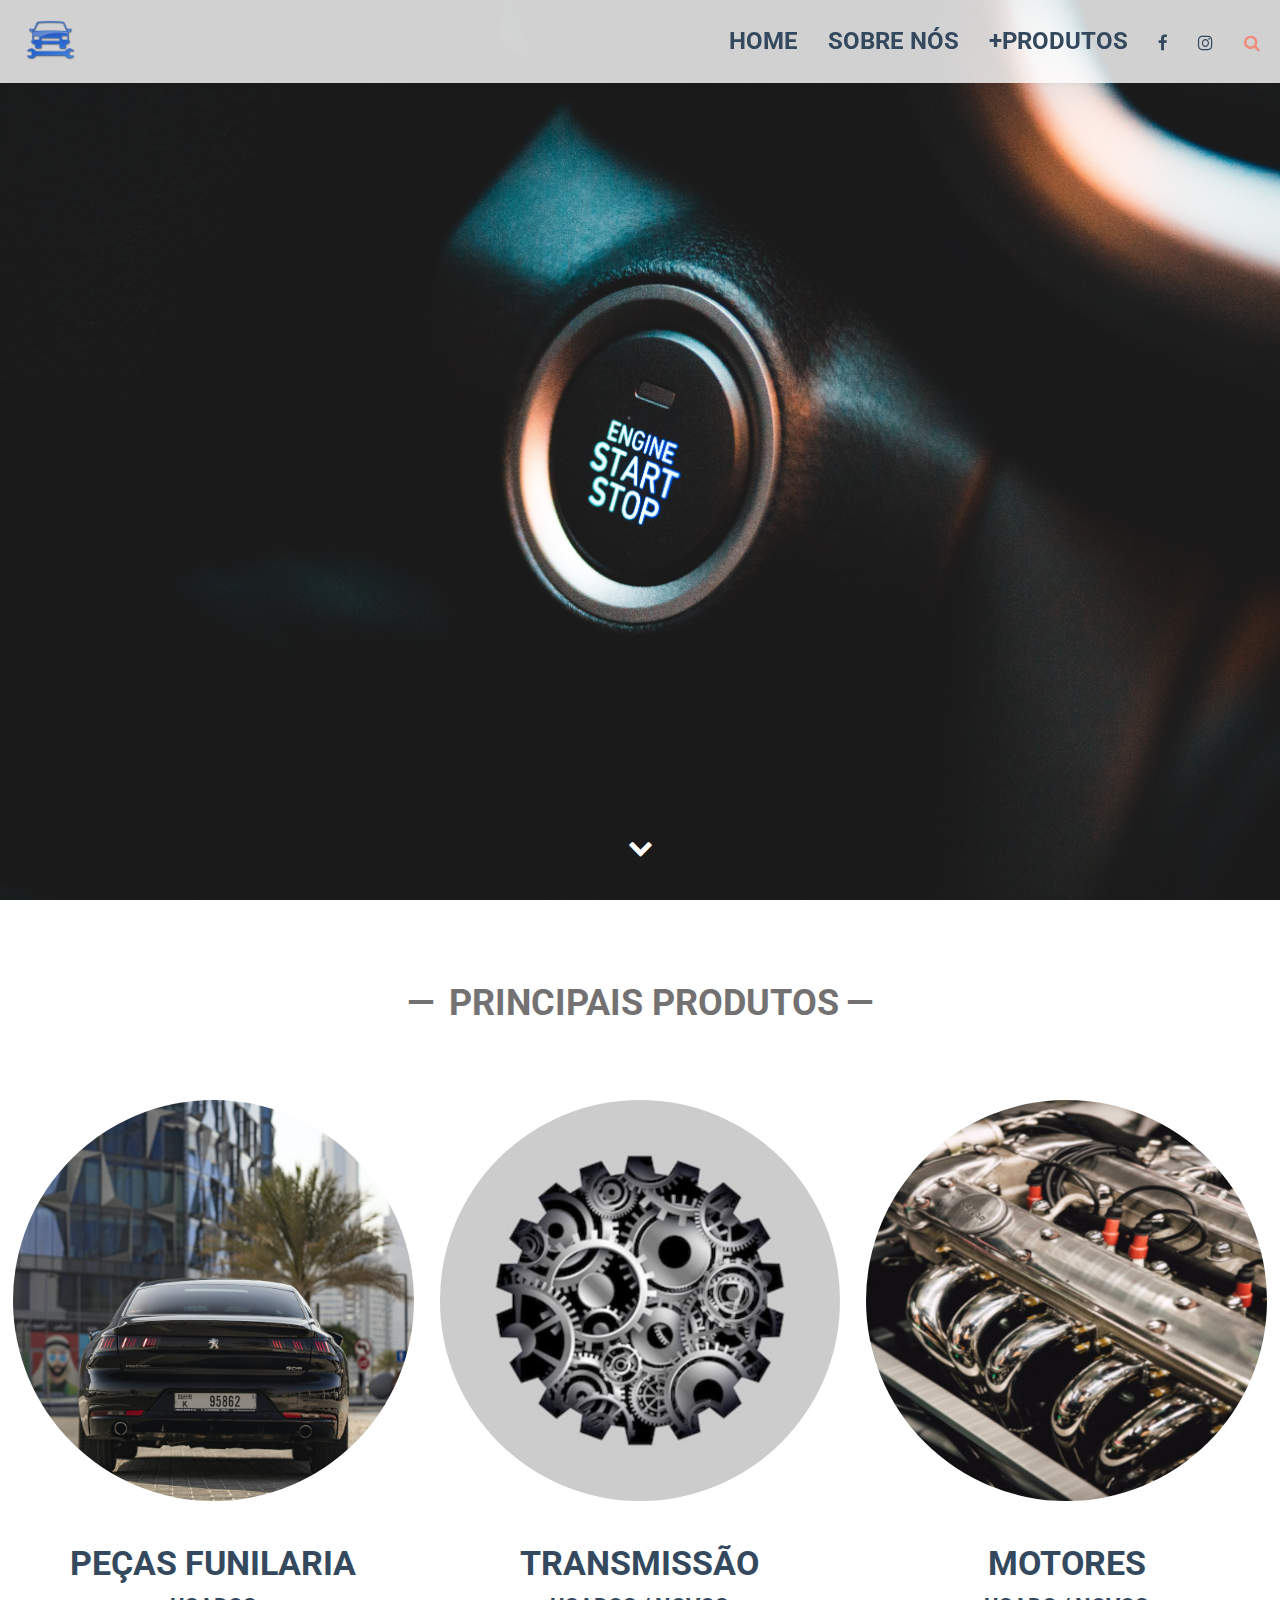
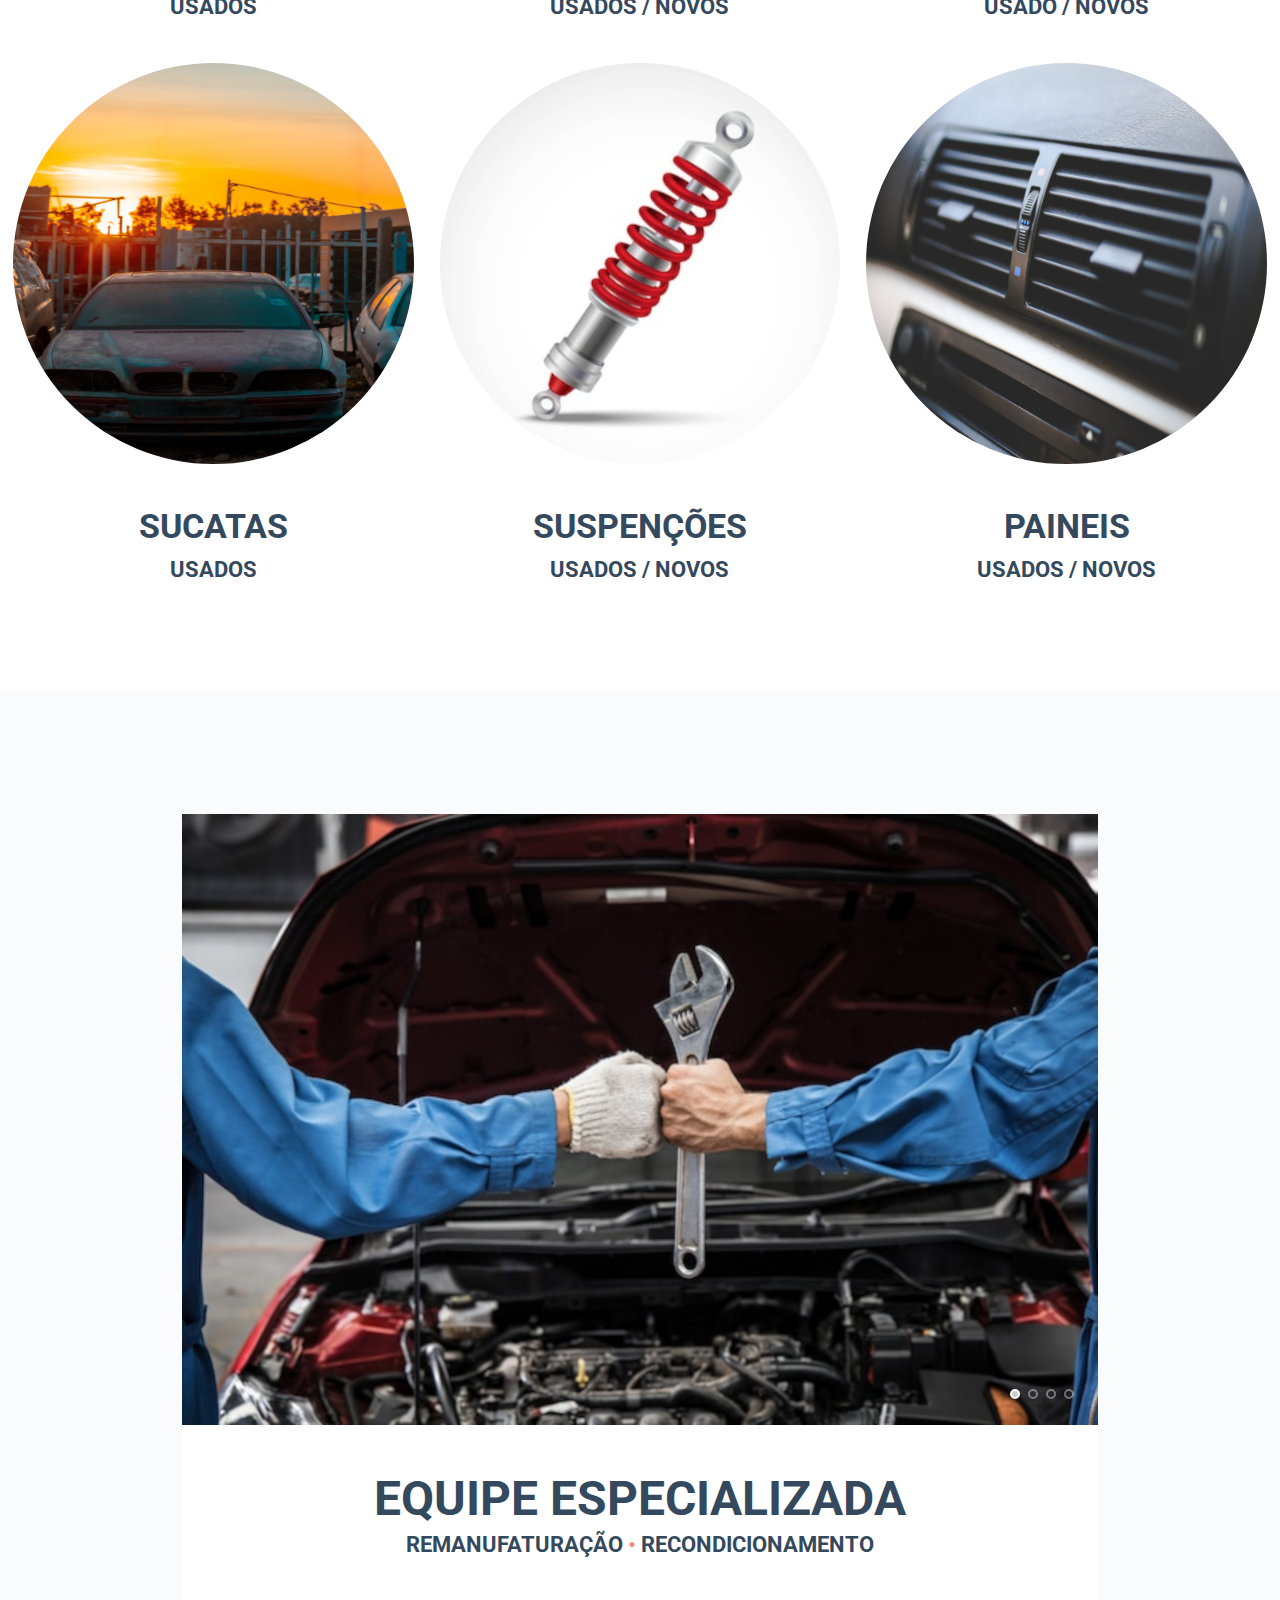
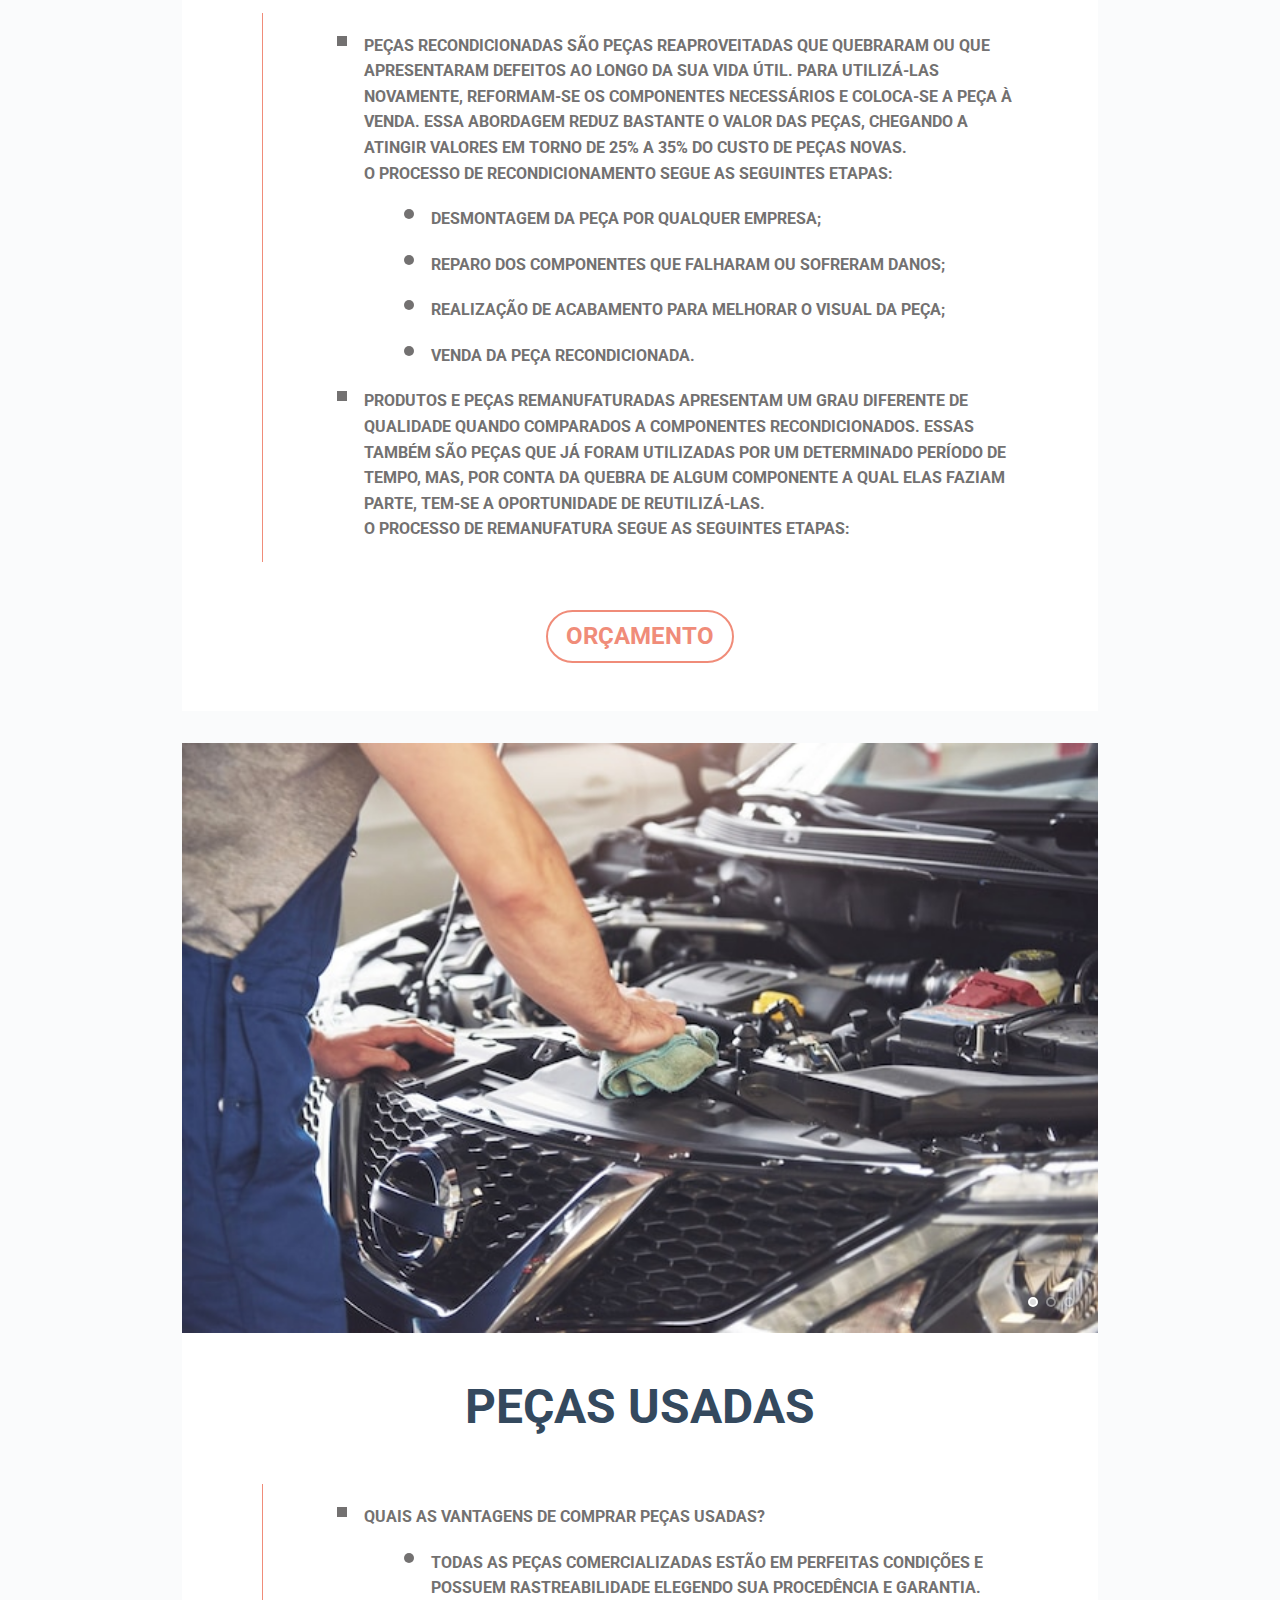
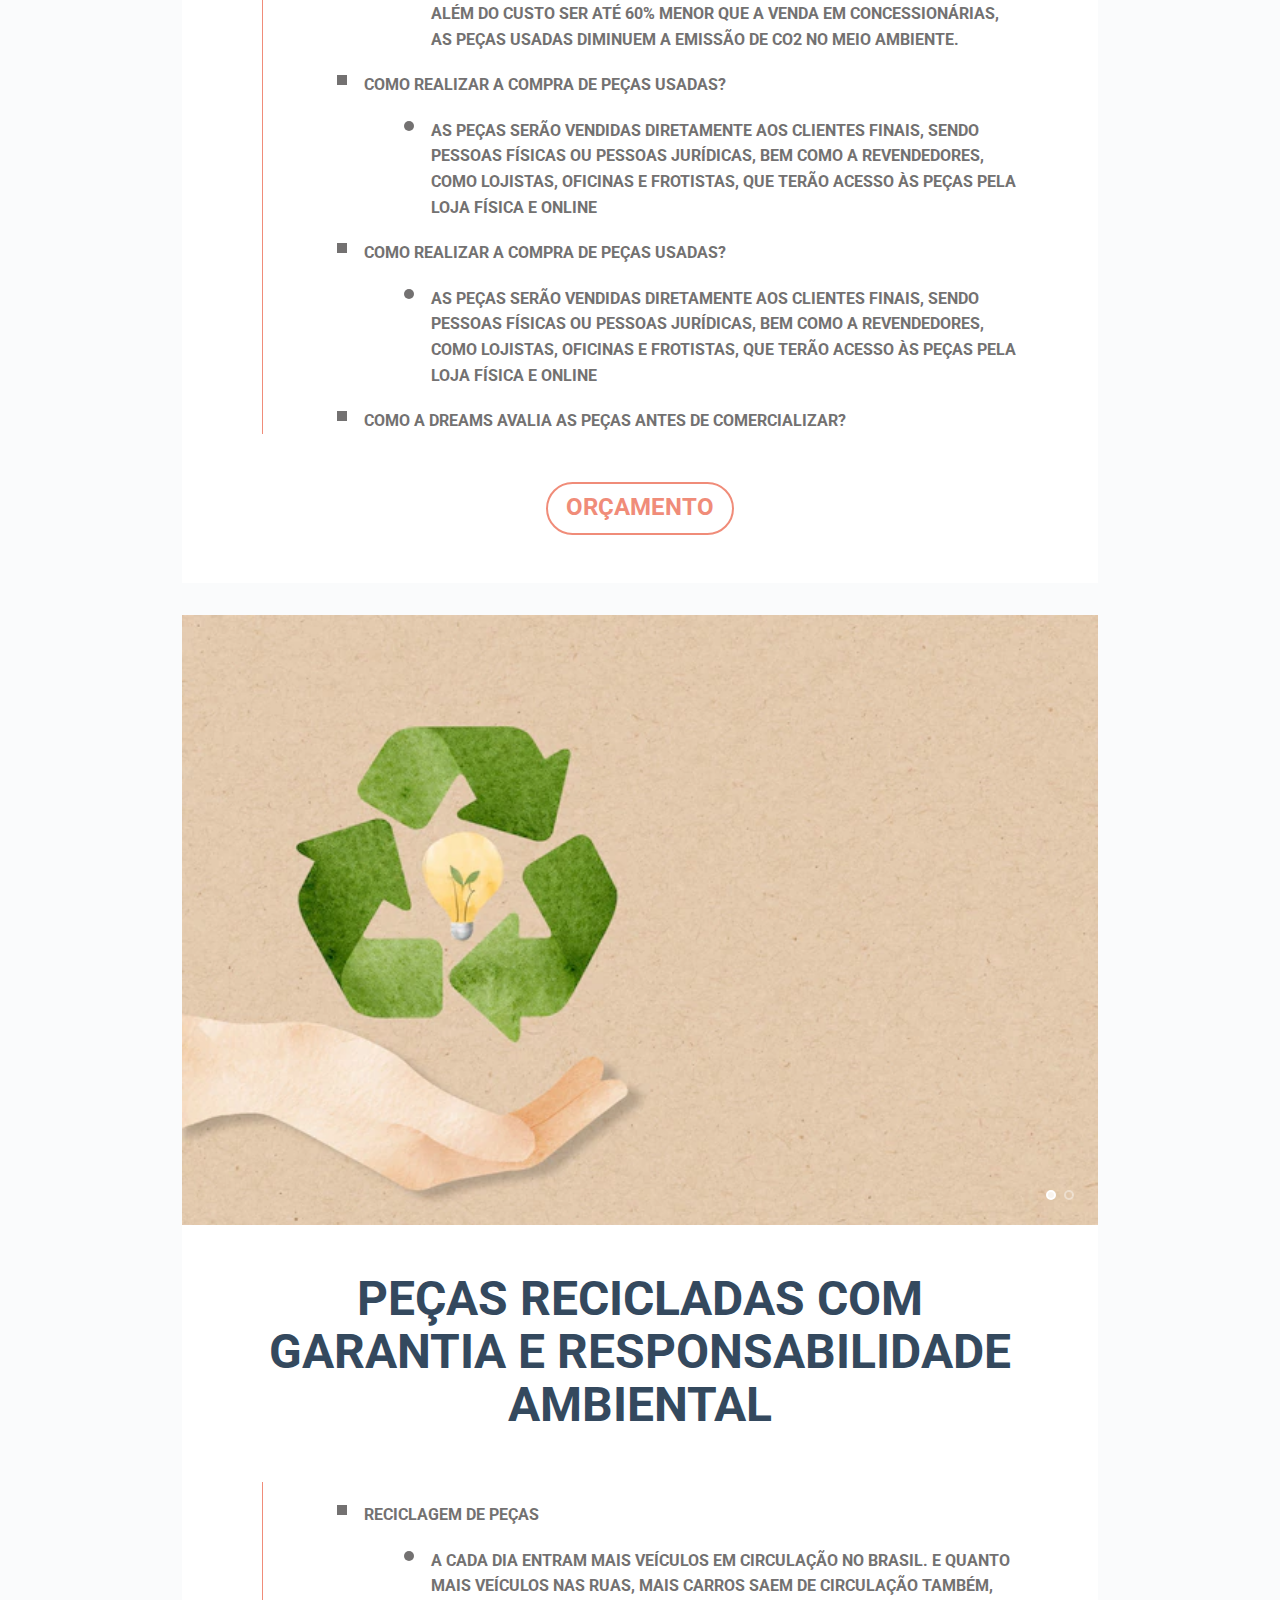
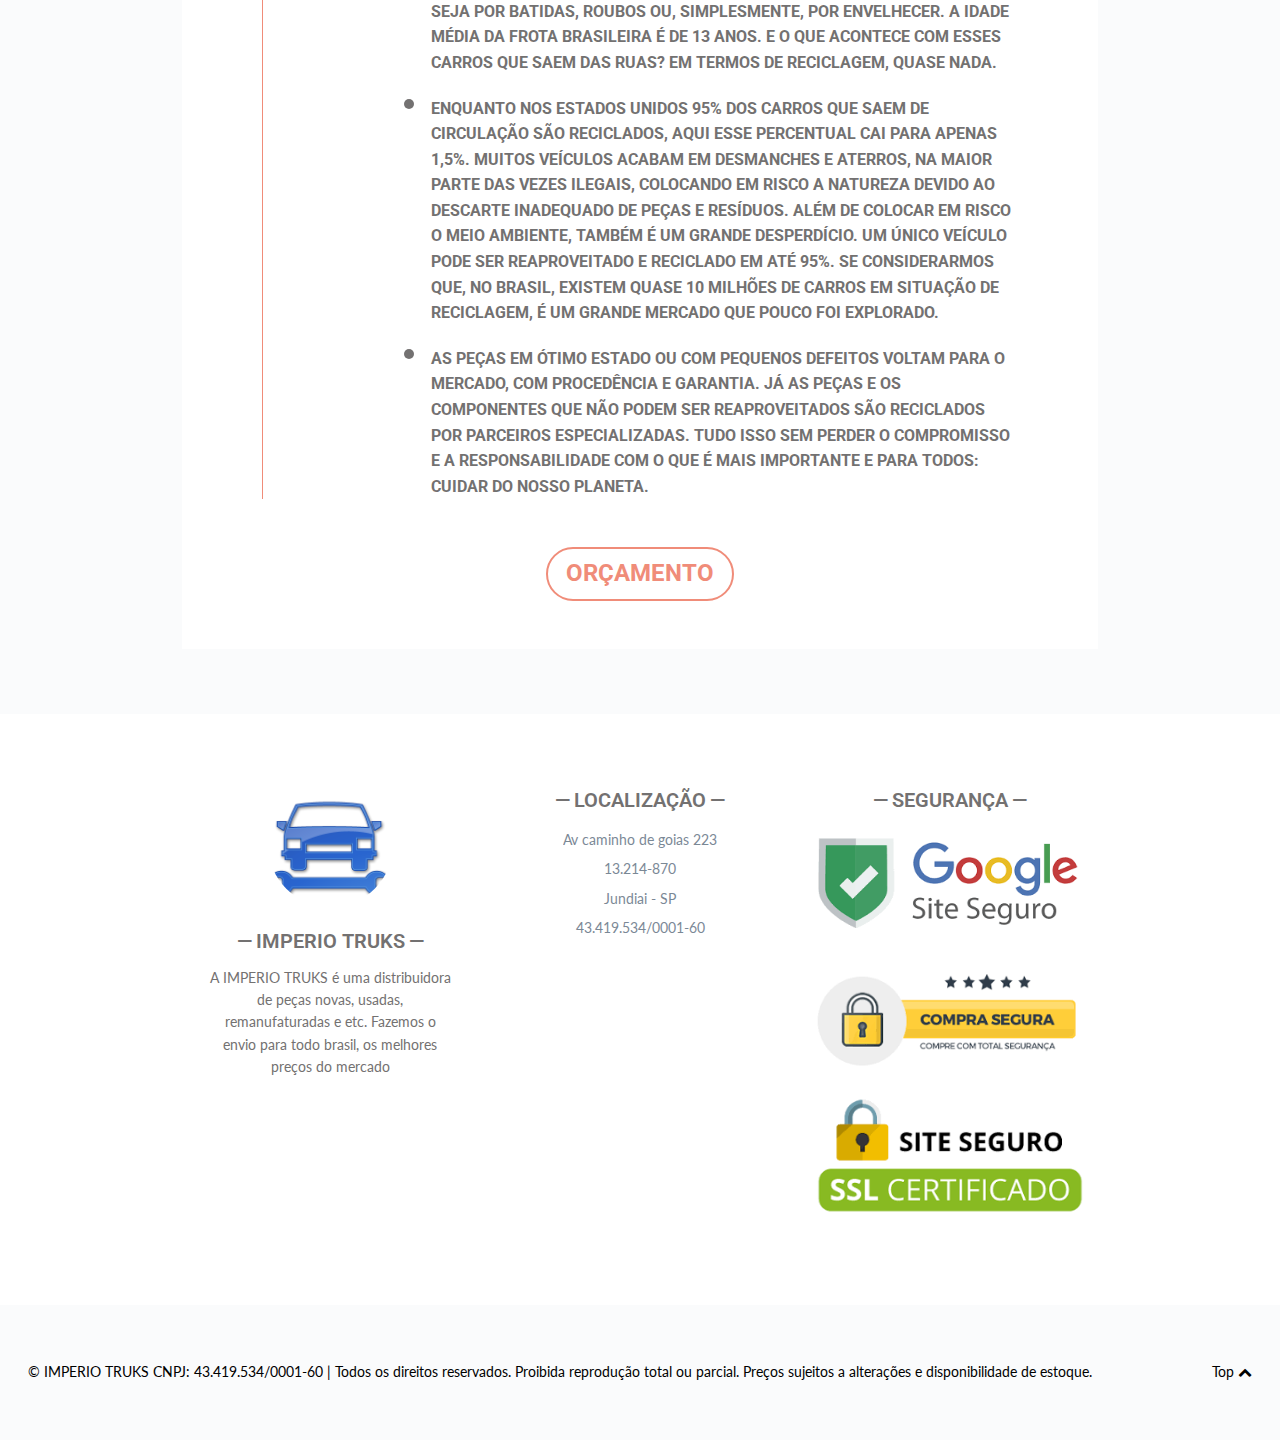
==== commit 5bebb122: "x3" ====
--- a/index.html
+++ b/index.html
@@ -499,8 +499,8 @@
 
 </div><!-- /wrap -->
 <div class="whatsapp1">
-    <a
-    href="https://wa.me/55119170888918" class="whats" target="_blank">
+    <a href="https://wa.me/5511917088891"
+                        class="more-link" target="_blank">
     
     <img class="whatsappimg" src="imagens1/Dtafalonso-Android-L-WhatsApp.ico" alt="">
     
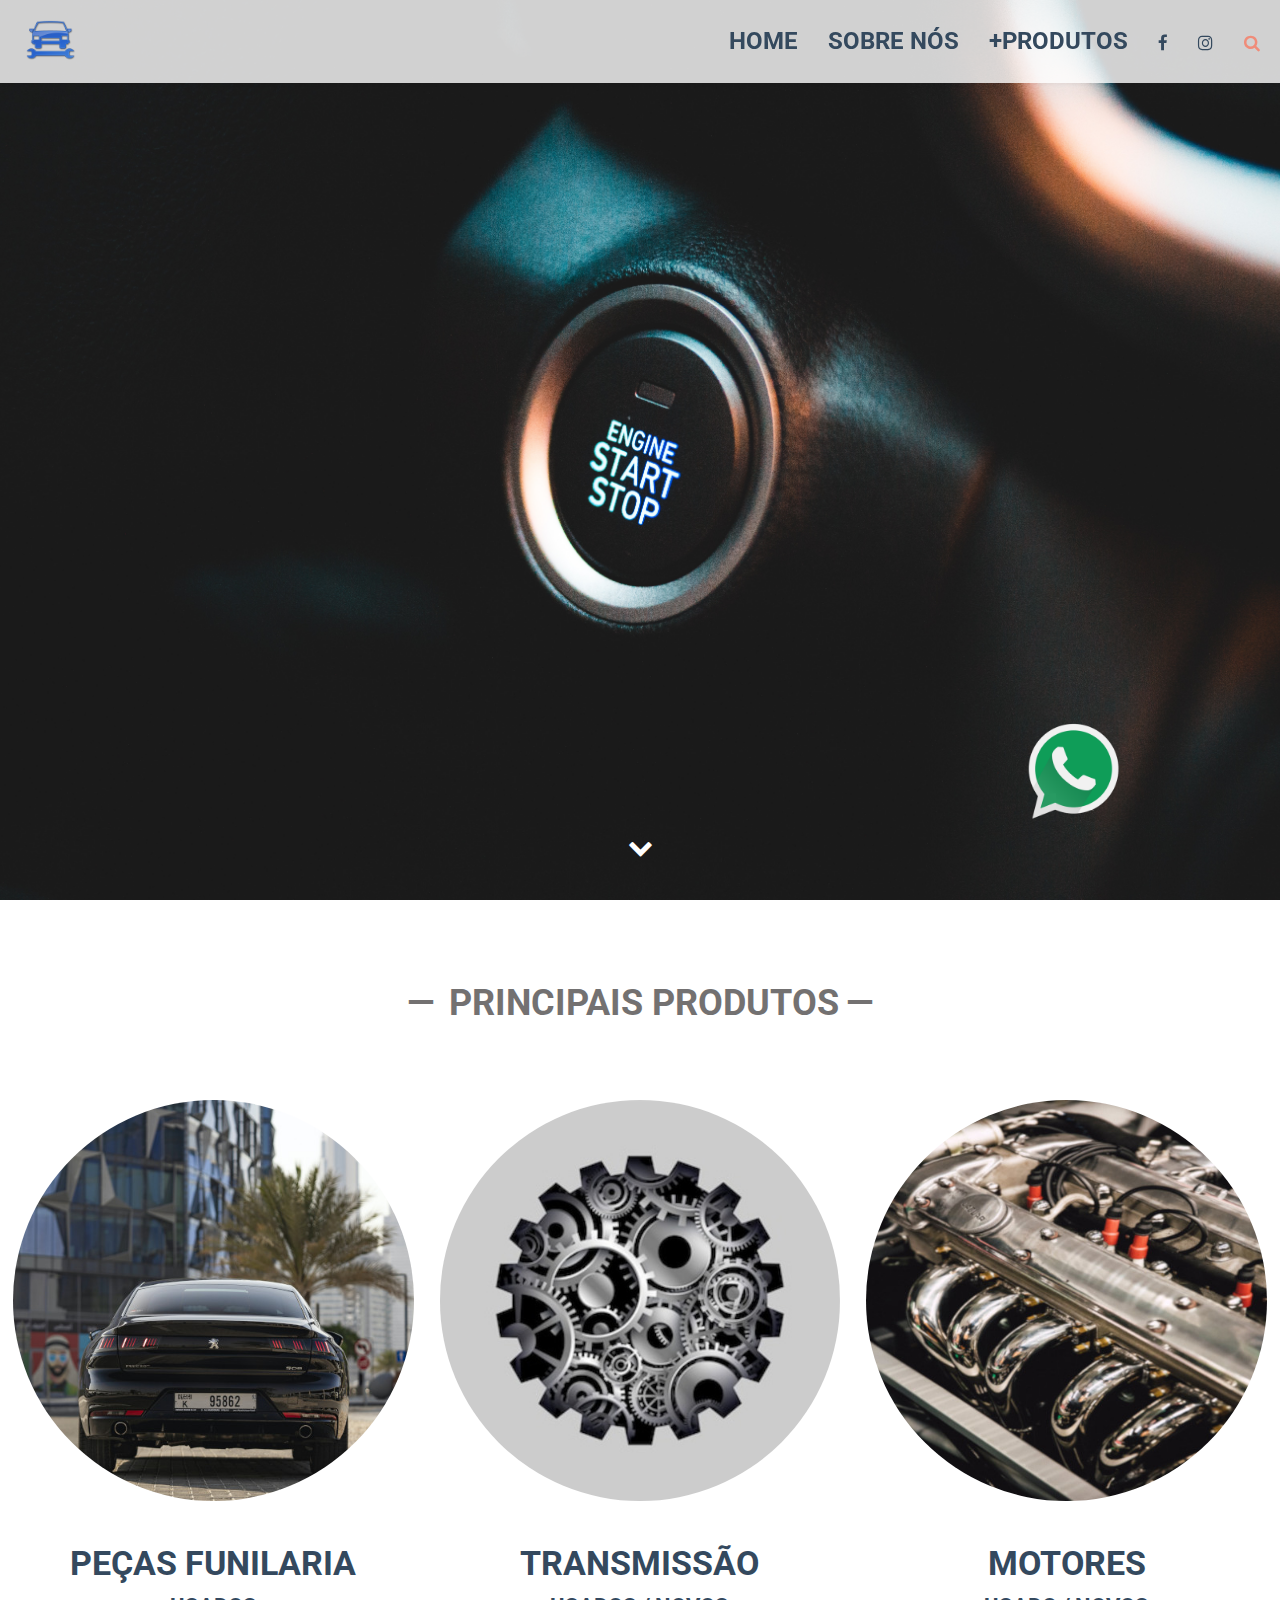
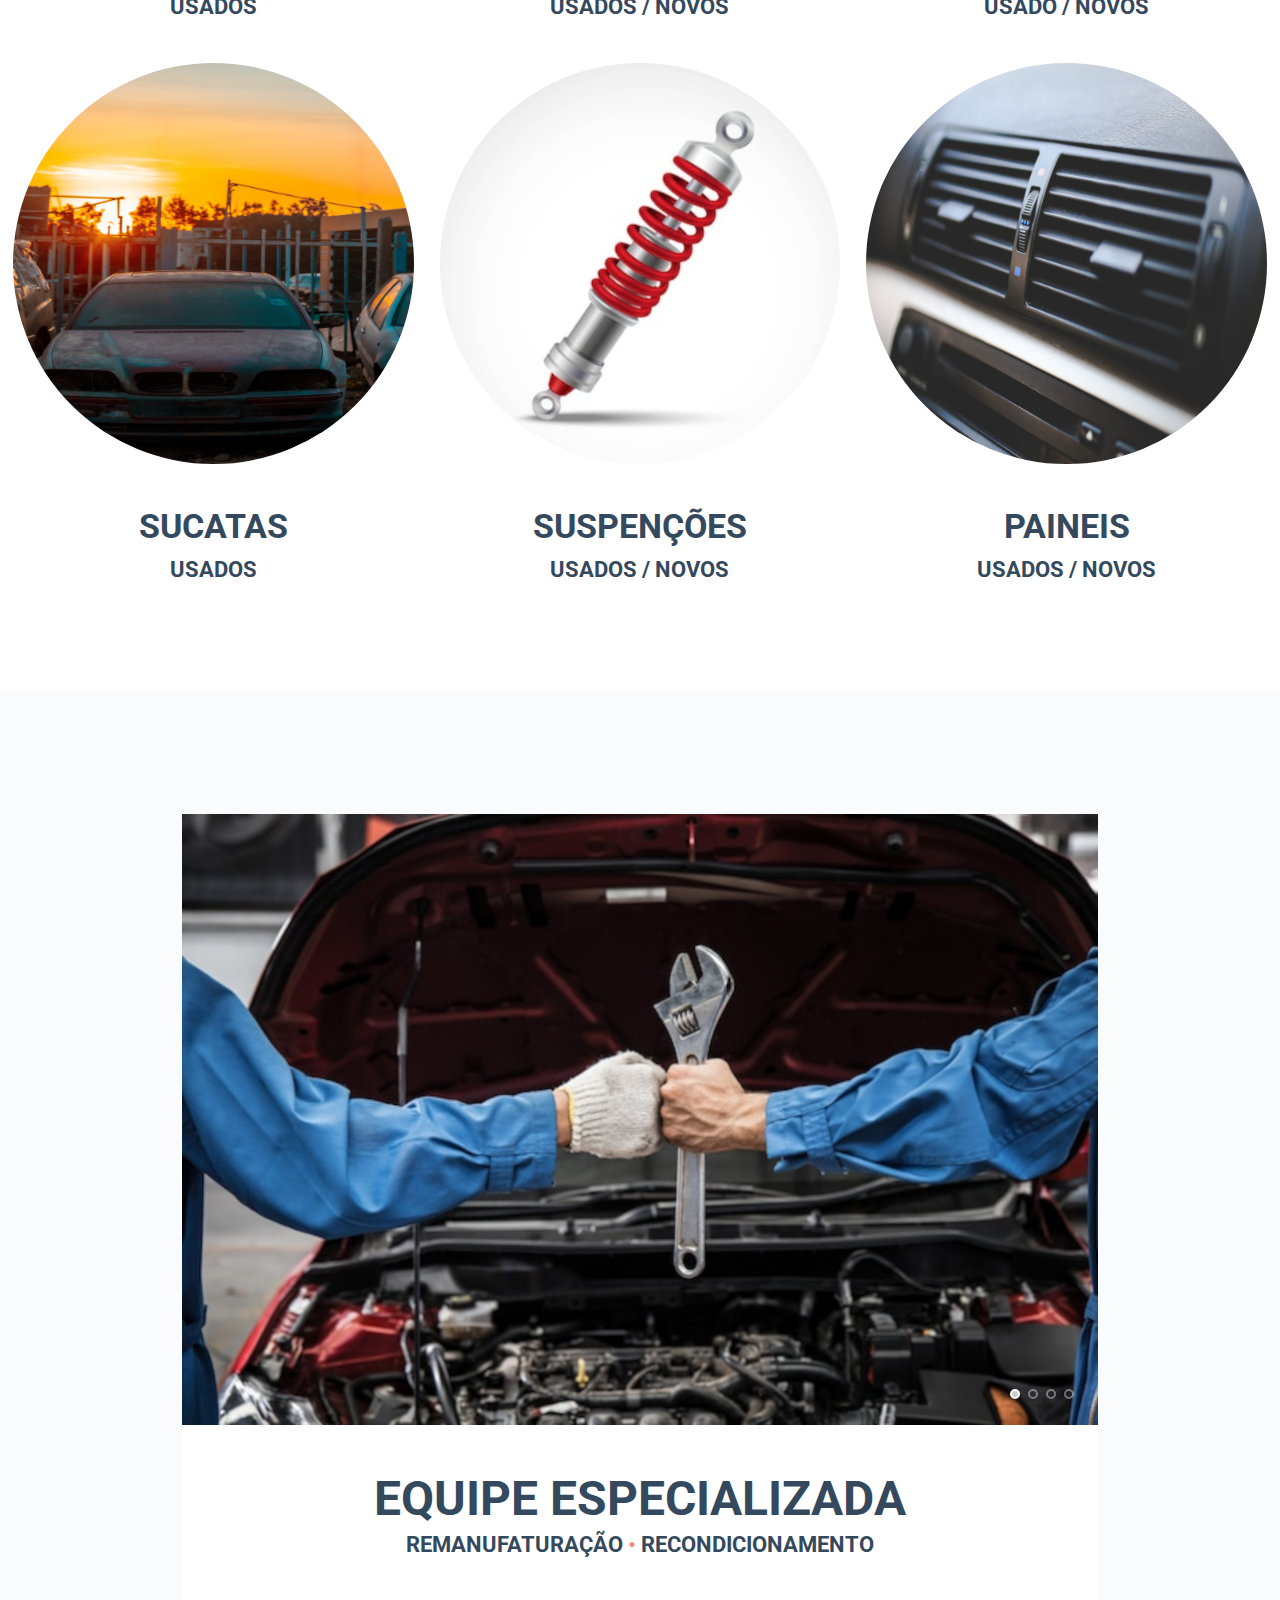
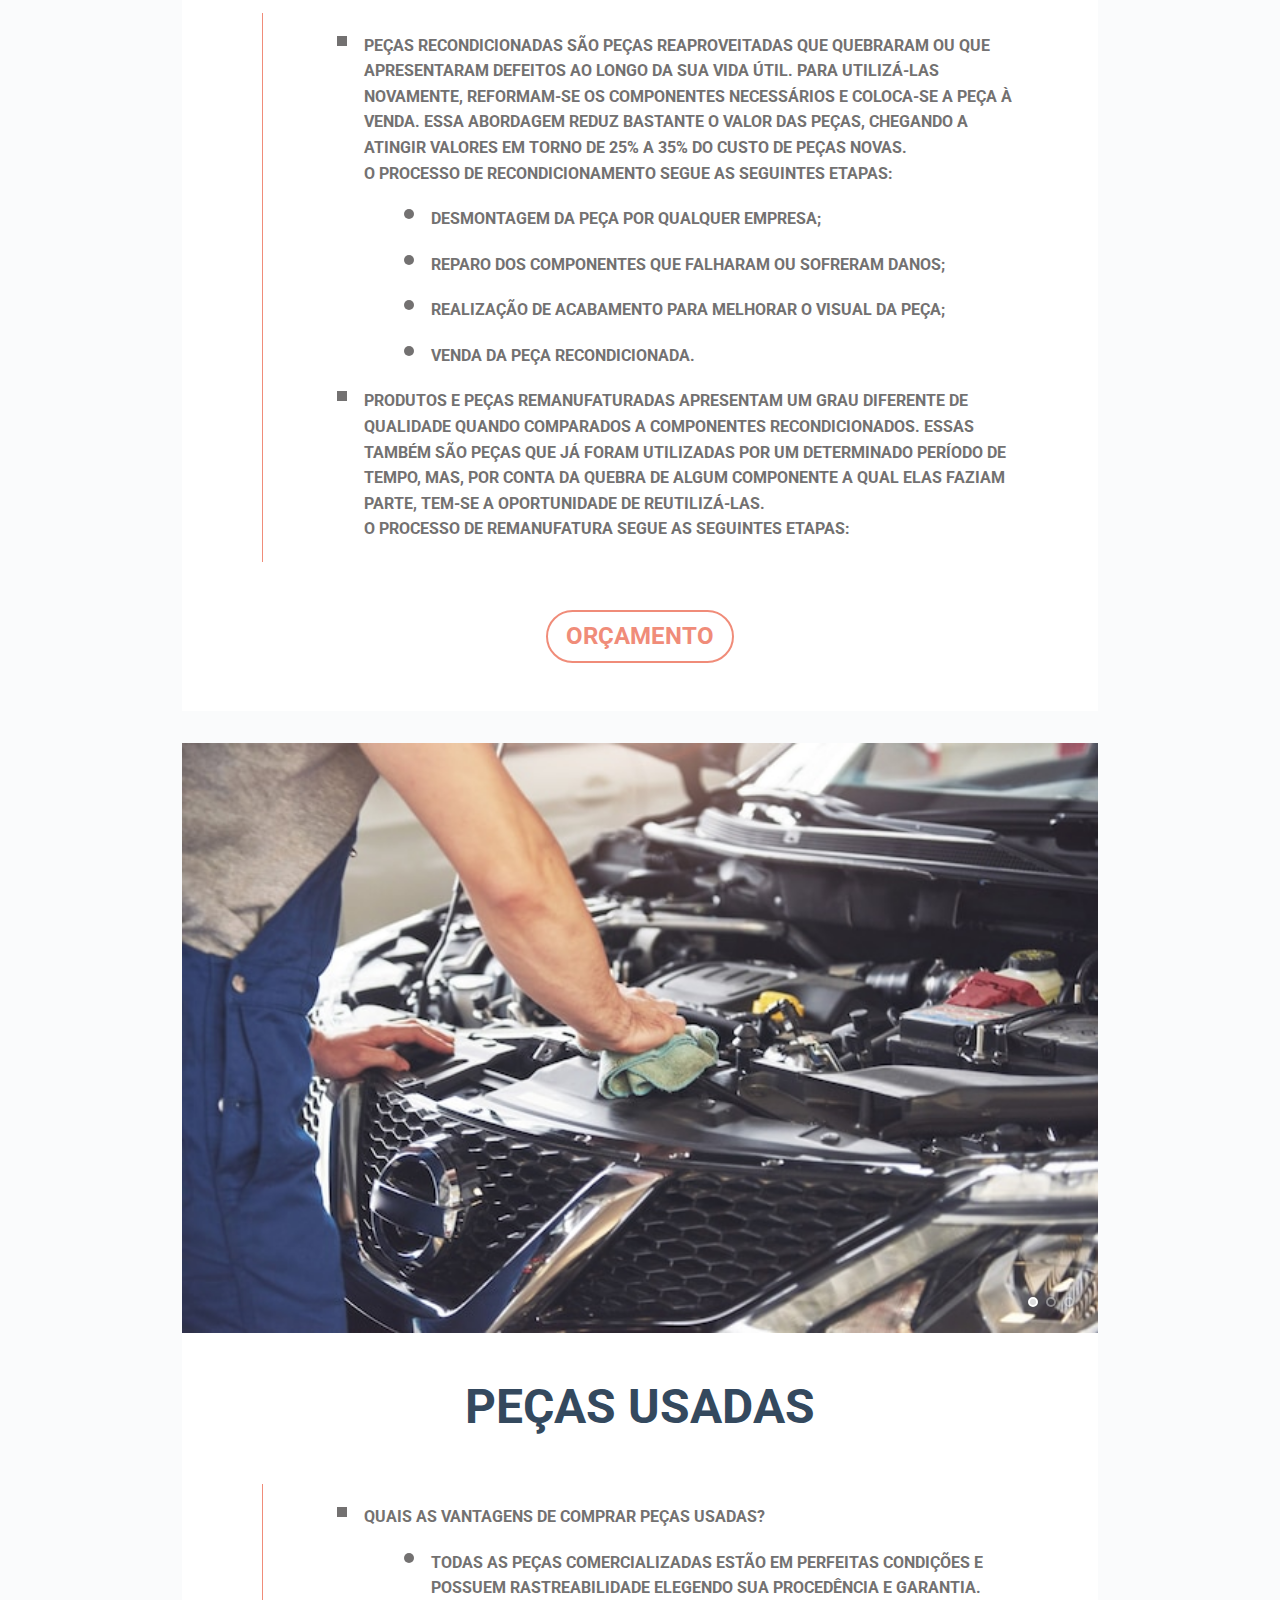
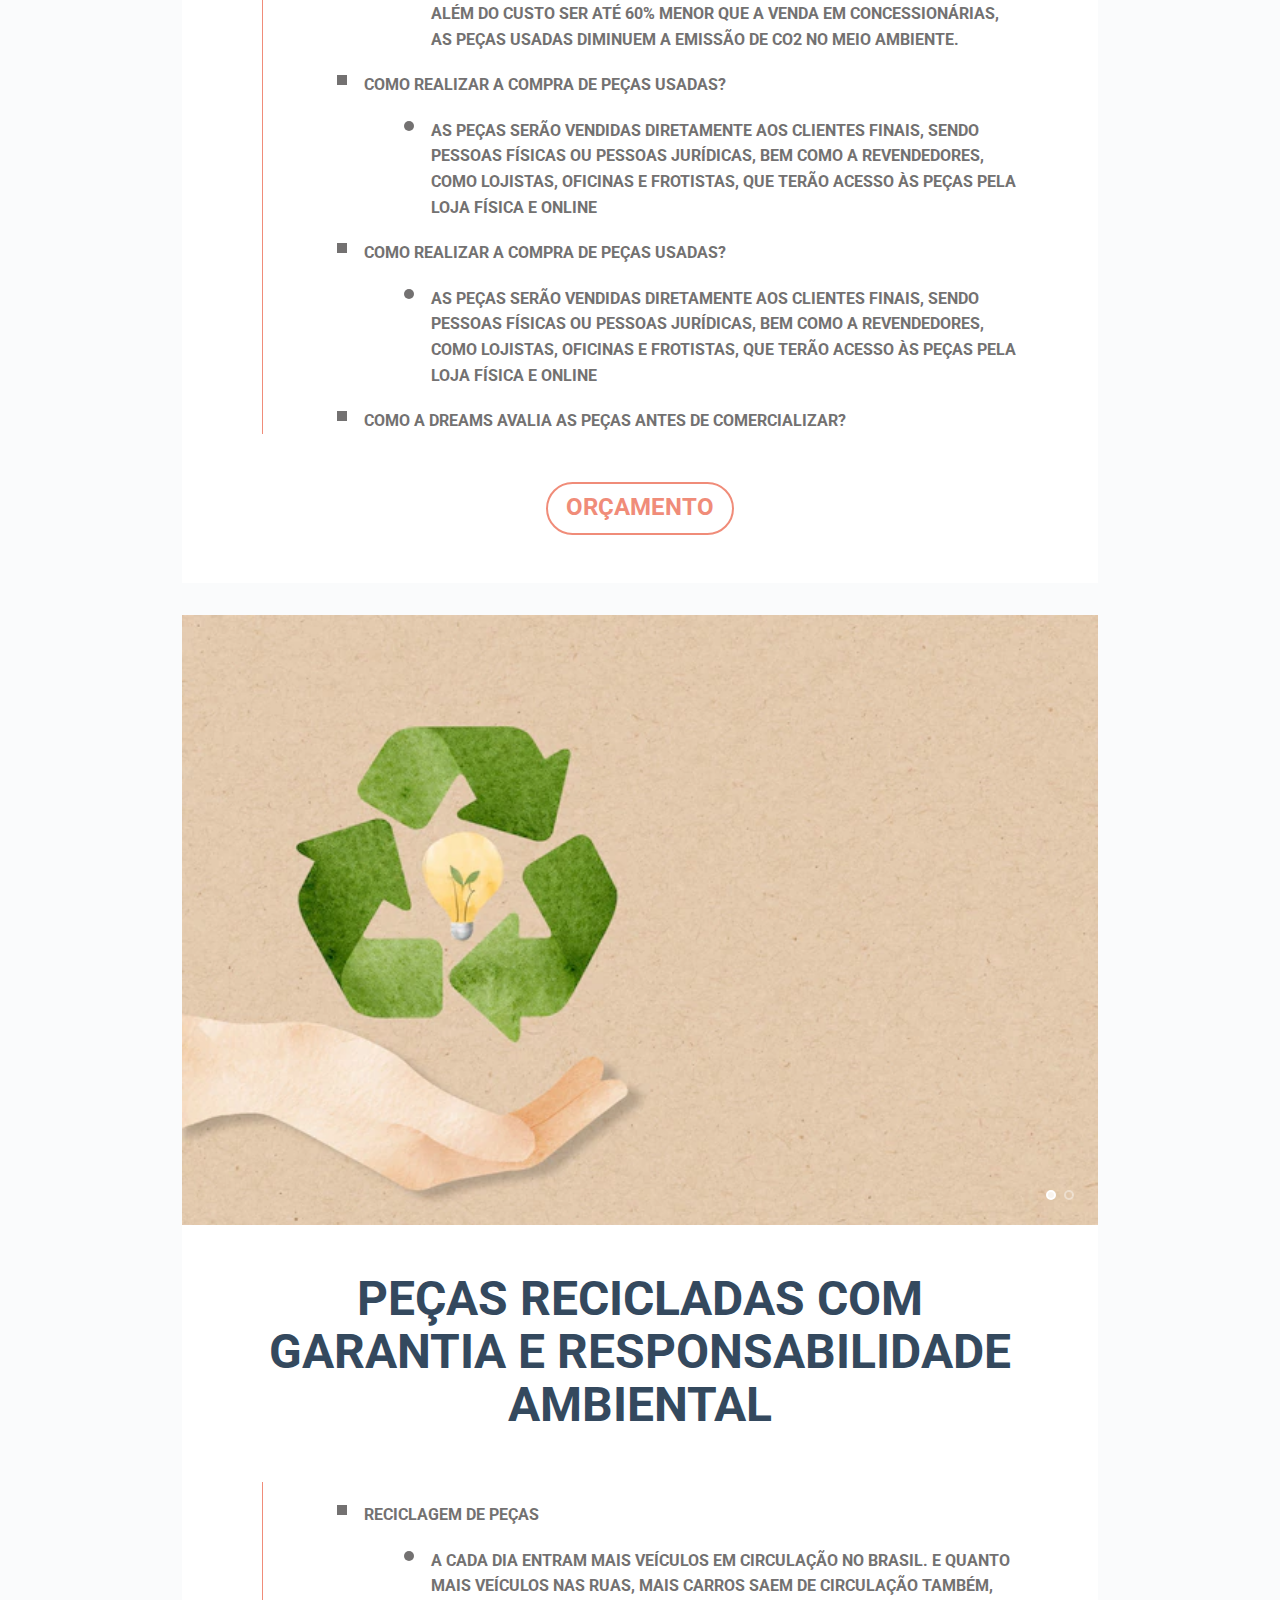
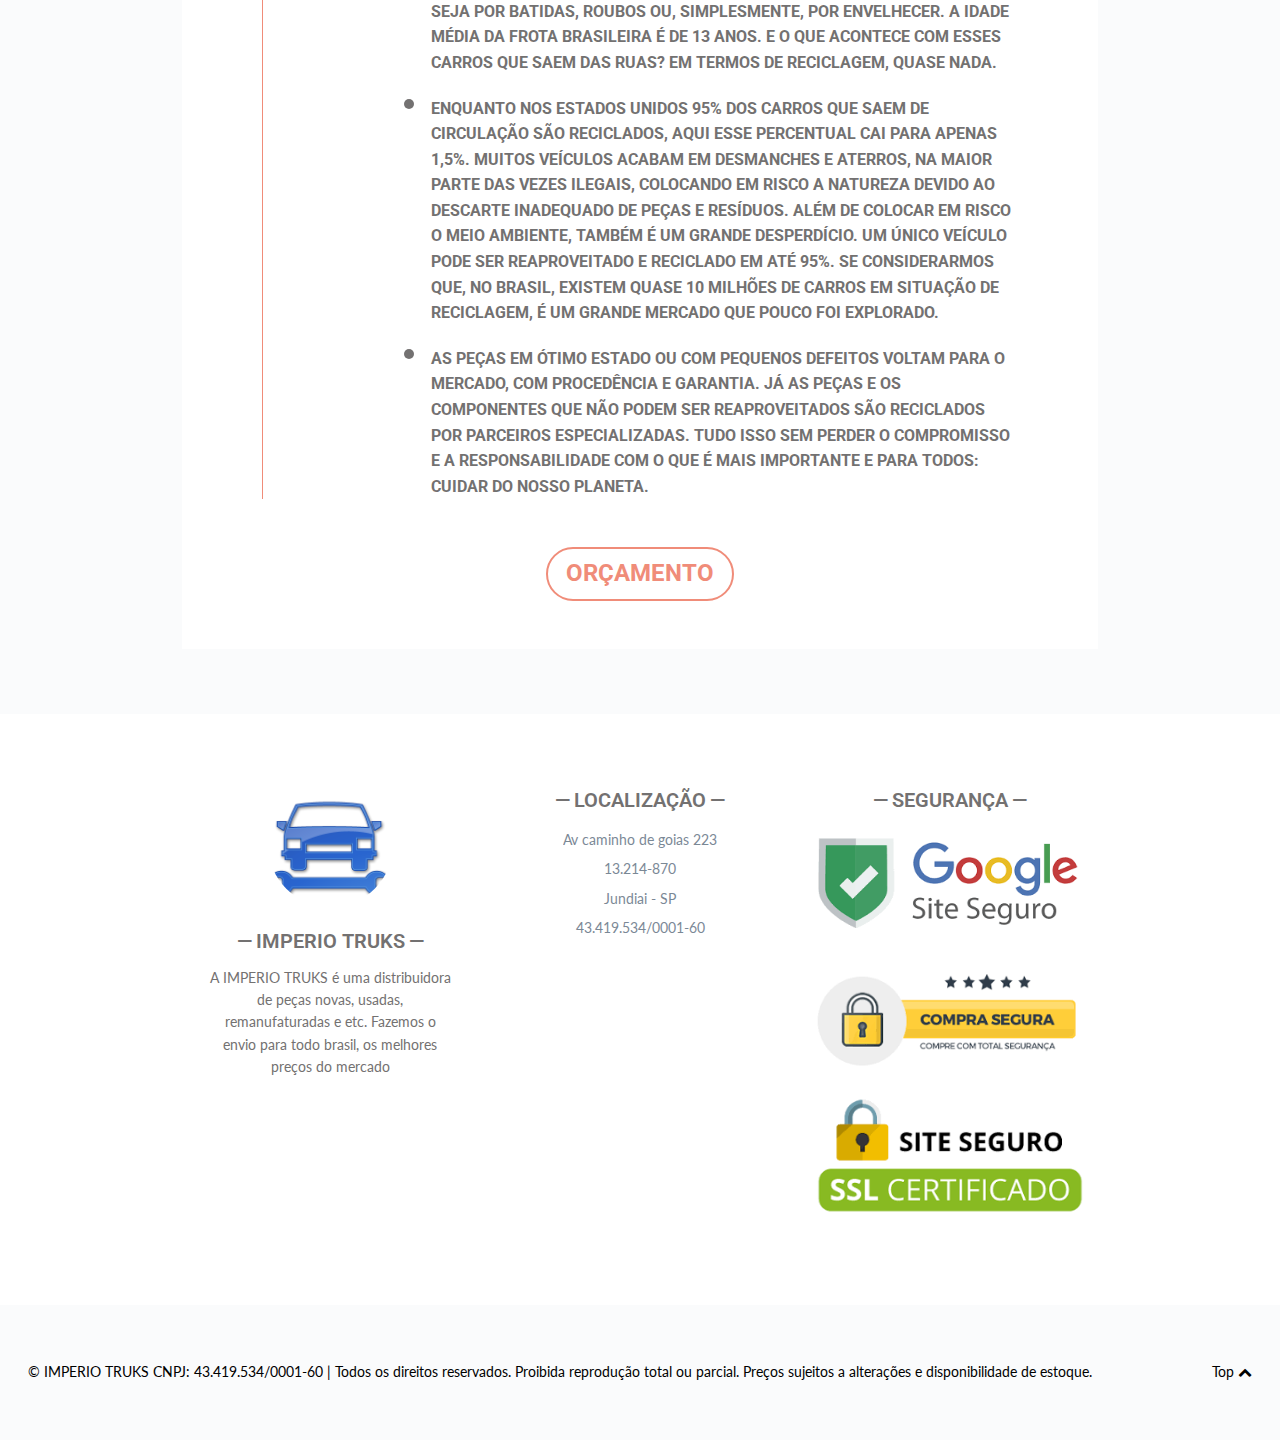
==== commit 28b0f9c4: "x10" ====
--- a/index.html
+++ b/index.html
@@ -499,8 +499,8 @@
 
 </div><!-- /wrap -->
 <div class="whatsapp1">
-    <a href="https://wa.me/5511917088891"
-                        class="more-link" target="_blank">
+    <a
+    href="https://wa.me/5511917088891" class="whats" target="_blank">
     
     <img class="whatsappimg" src="imagens1/Dtafalonso-Android-L-WhatsApp.ico" alt="">
     
